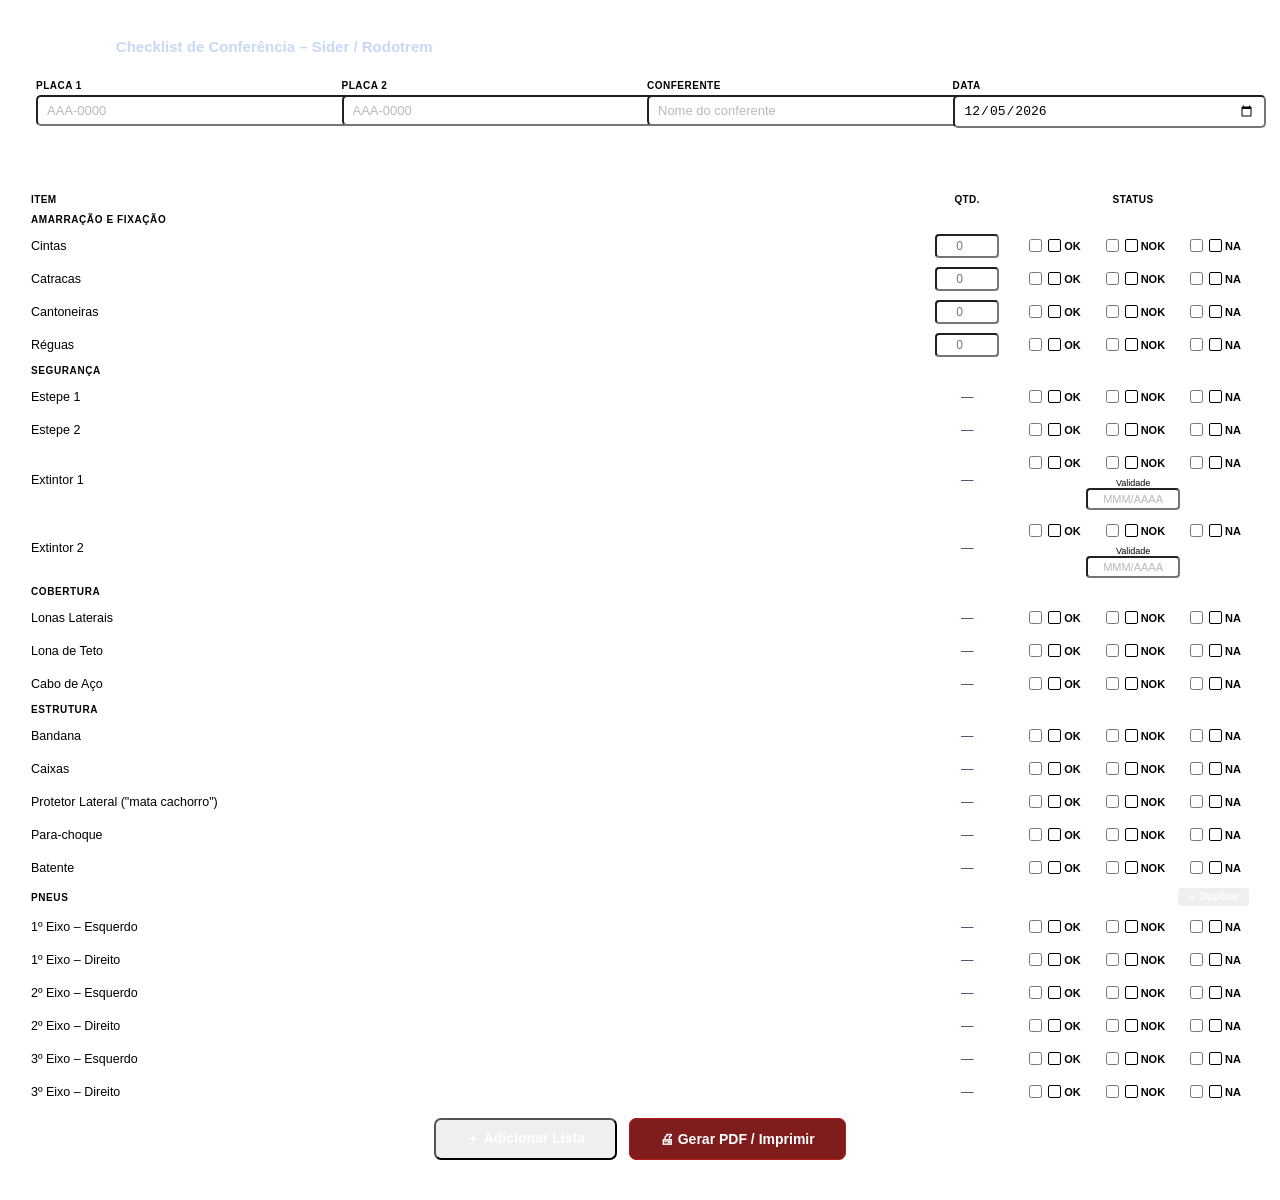
==== index.html @ 2e50db46 "Update index.html" ====
<!DOCTYPE html>

<html lang="pt-BR">
<head>
<meta charset="UTF-8">
<meta name="viewport" content="width=device-width, initial-scale=1.0">
<title>Checklist Sider / Rodotrem – JCE</title>
<style>
/* =====================================================
   DARK MODE – TELA
===================================================== */
:root {
  --bg:         #0f1117;
  --bg2:        #1a1d27;
  --bg3:        #22263a;
  --borda:      #2e3348;
  --borda2:     #3a4060;
  --texto:      #dde1f0;
  --texto2:     #8b93b5;
  --azul:       #1e4080;
  --azul-h:     #2563c8;
  --azul-topo:  #162d60;
  --secao-bg:   #1c2540;
  --secao-txt:  #7eb3f5;
  --row-par:    #1e2135;
  --ok:         #22c55e;
  --ok-bg:      #052e16;
  --ok-borda:   #166534;
  --nok:        #ef4444;
  --nok-bg:     #2d0b0b;
  --nok-borda:  #7f1d1d;
  --na:         #94a3b8;
  --na-bg:      #1e2233;
  --na-borda:   #3a4060;
  --input-bg:   #141720;
  --sombra:     0 2px 8px rgba(0,0,0,.5);
}

- { box-sizing: border-box; margin: 0; padding: 0; }

body {
font-family: ‘Segoe UI’, Arial, sans-serif;
background: var(–bg);
color: var(–texto);
font-size: 14px;
padding: 14px;
min-height: 100vh;
}

/* =====================================================
TOPO
===================================================== */
.topo {
background: var(–azul-topo);
color: #fff;
padding: 10px 16px;
border-radius: 7px 7px 0 0;
display: flex;
align-items: center;
gap: 12px;
border-bottom: 2px solid var(–azul-h);
}
.topo-logo {
font-size: 21px; font-weight: 900; letter-spacing: 1px;
background: var(–azul-h);
padding: 2px 11px; border-radius: 5px;
color: #fff;
}
.topo-titulo { font-size: 15px; font-weight: 600; color: #c9d8f5; }

/* =====================================================
CABEÇALHO
===================================================== */
.cabecalho-global {
background: var(–bg2);
border: 1px solid var(–borda);
border-top: none;
border-radius: 0 0 7px 7px;
padding: 10px 14px 12px;
display: grid;
grid-template-columns: 1fr 1fr 1fr 1fr;
gap: 8px 14px;
margin-bottom: 16px;
}
.cabecalho-global label {
font-size: 10px; font-weight: 700; color: var(–texto2);
text-transform: uppercase; letter-spacing: .5px;
display: block; margin-bottom: 4px;
}
.cabecalho-global input {
width: 100%;
border: 1px solid var(–borda2);
border-radius: 5px;
padding: 6px 9px;
font-size: 13px;
background: var(–input-bg);
color: var(–texto);
outline: none;
transition: border .15s;
}
.cabecalho-global input:focus { border-color: var(–azul-h); }
.cabecalho-global input::placeholder { color: var(–texto2); opacity: .5; }

/* date input no dark */
input[type=“date”]::-webkit-calendar-picker-indicator { filter: invert(.7); }

/* =====================================================
CONTAINER LISTAS (tela)
===================================================== */
#listas { display: flex; flex-direction: column; gap: 16px; }

/* =====================================================
CARD
===================================================== */
.lista-card {
background: var(–bg2);
border: 1px solid var(–borda);
border-radius: 7px;
overflow: hidden;
box-shadow: var(–sombra);
}
.lista-header {
background: var(–azul);
color: #fff;
padding: 7px 13px;
font-size: 13px; font-weight: 700;
display: flex; align-items: center; justify-content: space-between;
letter-spacing: .3px;
}
.btn-remover-lista {
background: none;
border: 1px solid rgba(255,255,255,.3);
color: rgba(255,255,255,.8);
border-radius: 4px; padding: 2px 9px;
cursor: pointer; font-size: 11px;
transition: all .12s;
}
.btn-remover-lista:hover { background: rgba(255,0,0,.25); border-color: #ef4444; color: #fff; }

/* =====================================================
TABELA
===================================================== */
.checklist-table { width: 100%; border-collapse: collapse; }

.checklist-table th {
background: var(–bg3);
color: var(–texto2);
font-size: 10px; font-weight: 800;
text-transform: uppercase; letter-spacing: .4px;
padding: 5px 9px; text-align: left;
border-bottom: 1px solid var(–borda2);
}
.checklist-table th.th-status { text-align: center; width: 136px; }
.checklist-table th.th-qtd    { text-align: center; width: 64px; }

.checklist-table tr:nth-child(even):not(.section-row) td { background: var(–row-par); }

.checklist-table td {
padding: 4px 9px;
border-bottom: 1px solid var(–borda);
vertical-align: middle;
font-size: 12.5px;
color: var(–texto);
}
.checklist-table tr:last-child td { border-bottom: none; }
.item-nome { font-weight: 500; }

/* =====================================================
SEÇÃO
===================================================== */
.section-row td {
background: var(–secao-bg) !important;
font-size: 10px; font-weight: 800;
text-transform: uppercase; letter-spacing: .6px;
color: var(–secao-txt) !important;
padding: 4px 9px;
border-bottom: 1px solid var(–borda2) !important;
}
.sec-inner { display: flex; align-items: center; justify-content: space-between; }

/* =====================================================
CHECKBOXES OK / NOK / NA
===================================================== */
.check-group {
display: flex; gap: 5px;
justify-content: center; align-items: center;
}
.check-group label {
display: inline-flex; align-items: center; gap: 3px;
cursor: pointer;
font-size: 11px; font-weight: 700;
padding: 3px 8px; border-radius: 4px;
border: 1.5px solid var(–borda2);
background: var(–bg3); color: var(–texto2);
transition: all .1s; user-select: none; white-space: nowrap;
}
.check-group input[type=“checkbox”] { display: none; }

/* classes aplicadas via JS – compatível Safari iOS */
.check-group label.ativo-ok  {
background: var(–ok-bg);  color: var(–ok);  border-color: var(–ok-borda);  font-weight: 900;
}
.check-group label.ativo-nok {
background: var(–nok-bg); color: var(–nok); border-color: var(–nok-borda); font-weight: 900;
}
.check-group label.ativo-na  {
background: var(–na-bg);  color: var(–na);  border-color: var(–na-borda);  font-weight: 900;
}

.chk-box {
width: 11px; height: 11px;
border: 1.5px solid currentColor;
border-radius: 2px;
display: inline-block; flex-shrink: 0; position: relative;
}
.check-group label.ativo-ok .chk-box::after,
.check-group label.ativo-nok .chk-box::after,
.check-group label.ativo-na  .chk-box::after {
content: ‘✓’; position: absolute;
top: -2px; left: 0; font-size: 10px; line-height: 1;
}

/* =====================================================
QUANTIDADE / VALIDADE
===================================================== */
.input-qtd {
width: 50px;
border: 1px solid var(–borda2);
border-radius: 4px; padding: 3px 5px;
font-size: 12px; text-align: center;
background: var(–input-bg); color: var(–texto);
display: block; margin: 0 auto;
}
.input-qtd:focus { border-color: var(–azul-h); outline: none; }

.input-validade {
width: 80px;
border: 1px solid var(–borda2);
border-radius: 4px; padding: 3px 5px;
font-size: 11px; text-transform: uppercase; text-align: center;
background: var(–input-bg); color: var(–texto);
}
.input-validade:focus { border-color: var(–azul-h); outline: none; }
.input-validade::placeholder { color: var(–texto2); opacity: .5; }

.validade-wrap { margin-top: 3px; text-align: center; }
.validade-label { font-size: 9px; color: var(–texto2); display: block; }

/* =====================================================
BOTÃO DUPLICAR PNEUS
===================================================== */
.btn-add-pneus {
background: var(–azul-h); color: #fff;
border: none; border-radius: 4px;
padding: 2px 9px; font-size: 10px; font-weight: 700;
cursor: pointer; letter-spacing: 0;
transition: background .12s;
}
.btn-add-pneus:hover { background: #1a4da8; }

/* =====================================================
BOTÕES INFERIORES
===================================================== */
.botoes-fixos {
display: flex; justify-content: center; gap: 12px;
margin: 10px 0 18px;
}
.btn-add-lista {
padding: 10px 30px;
background: var(–azul); color: #fff;
border: 1px solid var(–azul-h);
border-radius: 7px; font-size: 14px; font-weight: 700;
cursor: pointer; box-shadow: var(–sombra);
transition: background .15s;
}
.btn-add-lista:hover { background: var(–azul-h); }

.btn-pdf {
padding: 10px 30px;
background: #7f1d1d; color: #fff;
border: 1px solid #b91c1c;
border-radius: 7px; font-size: 14px; font-weight: 700;
cursor: pointer; box-shadow: var(–sombra);
transition: background .15s;
}
.btn-pdf:hover { background: #b91c1c; }

/* =====================================================
IMPRESSÃO / PDF
Layout: A4 landscape, 3 colunas, cada lista = 1 col
3 listas por página; 4ª lista → nova página
===================================================== */
@media print {

@page {
size: A4 portrait;
margin: 6mm 5mm 6mm 5mm;
}

/* Reset cores para branco no print */

- { -webkit-print-color-adjust: exact !important; print-color-adjust: exact !important; }

/* Ocultar controles */
.botoes-fixos, .btn-remover-lista, .btn-add-pneus, .no-print {
display: none !important;
}

body {
background: #fff !important;
color: #111 !important;
padding: 0;
font-size: 7pt;
}

/* –– Topo –– */
.topo {
background: #1a3060 !important;
color: #fff !important;
padding: 3px 8px;
border-radius: 2px 2px 0 0;
border-bottom: 1.5pt solid #3060c0 !important;
margin-bottom: 0;
}
.topo-logo  { font-size: 9pt !important; padding: 1px 5px !important; background: #2563a8 !important; }
.topo-titulo { font-size: 7.5pt !important; color: #c0d0f0 !important; }

/* –– Cabeçalho campos –– */
.cabecalho-global {
background: #f5f7fa !important;
border: 0.4pt solid #aab !important;
border-top: none !important;
border-radius: 0 0 2px 2px !important;
padding: 3px 8px 4px !important;
gap: 2px 8px !important;
margin-bottom: 3mm !important;
}
.cabecalho-global label {
color: #445 !important;
font-size: 5.5pt !important;
margin-bottom: 1px !important;
}
.cabecalho-global input {
background: #fff !important;
color: #111 !important;
border: 0.4pt solid #99a !important;
font-size: 6.5pt !important;
padding: 1px 3px !important;
}

/* –– Grade 3 colunas –– */
#listas {
display: grid !important;
grid-template-columns: repeat(3, 1fr) !important;
gap: 2.5mm !important;
align-items: start !important;
}

/* –– Card –– */
.lista-card {
background: #fff !important;
border: 0.5pt solid #9aabb8 !important;
border-radius: 2px !important;
box-shadow: none !important;
overflow: hidden !important;
break-inside: avoid !important;
page-break-inside: avoid !important;
}

/* 4ª lista (índice 1 de nova fileira de 3) → nova página */
.lista-card:nth-child(3n + 1):not(:first-child) {
break-before: page !important;
page-break-before: always !important;
}

/* –– Header do card –– */
.lista-header {
background: #1a3060 !important;
color: #fff !important;
padding: 2px 5px !important;
font-size: 6.5pt !important;
}

/* –– Tabela –– */
.checklist-table th {
background: #dde3ec !important;
color: #334 !important;
font-size: 5pt !important;
padding: 1.5px 3px !important;
letter-spacing: 0 !important;
border-bottom: 0.5pt solid #aab !important;
}
.checklist-table th.th-status { width: auto !important; }
.checklist-table th.th-qtd    { width: auto !important; }

.checklist-table tr:nth-child(even):not(.section-row) td {
background: #f5f8fc !important;
}
.checklist-table td {
background: #fff;
color: #111 !important;
font-size: 5.5pt !important;
padding: 1px 3px !important;
border-bottom: 0.3pt solid #d0d8e4 !important;
vertical-align: middle !important;
}
.checklist-table tr:last-child td { border-bottom: none !important; }

/* –– Seção –– */
.section-row td {
background: #dbe6f5 !important;
color: #1a3060 !important;
font-size: 5pt !important;
padding: 1.5px 3px !important;
border-bottom: 0.5pt solid #aabbd0 !important;
letter-spacing: 0 !important;
}

/* –– Checkboxes –– */
.check-group { gap: 2px !important; }
.check-group label {
background: #f0f3f7 !important;
color: #445 !important;
border: 0.4pt solid #99a !important;
padding: 1px 3px !important;
font-size: 5pt !important;
border-radius: 2px !important;
gap: 2px !important;
}
.check-group label.ativo-ok {
background: #d1fae5 !important;
color: #065f46 !important;
border-color: #059669 !important;
font-weight: 900 !important;
}
.check-group label.ativo-nok {
background: #fee2e2 !important;
color: #991b1b !important;
border-color: #dc2626 !important;
font-weight: 900 !important;
}
.check-group label.ativo-na {
background: #f1f5f9 !important;
color: #475569 !important;
border-color: #94a3b8 !important;
font-weight: 900 !important;
}

.chk-box {
width: 6px !important; height: 6px !important;
border-width: 0.5pt !important;
}
.check-group label.ativo-ok  .chk-box::after,
.check-group label.ativo-nok .chk-box::after,
.check-group label.ativo-na  .chk-box::after {
font-size: 6px !important; top: -1px !important;
}

/* –– Quantidade / Validade –– */
.input-qtd {
width: 20pt !important;
background: #fff !important; color: #111 !important;
border: 0.4pt solid #99a !important;
font-size: 5pt !important; padding: 0 2px !important;
}
.input-validade {
width: 34pt !important;
background: #fff !important; color: #111 !important;
border: 0.4pt solid #99a !important;
font-size: 5pt !important; padding: 0 2px !important;
}
.validade-label { font-size: 4.5pt !important; color: #778 !important; }
.validade-wrap  { margin-top: 1px !important; }
}
</style>

</head>
<body>

<!-- TOPO -->

<div class="topo">
  <span class="topo-logo">JCE</span>
  <span class="topo-titulo">Checklist de Conferência – Sider / Rodotrem</span>
</div>

<!-- CABEÇALHO -->

<div class="cabecalho-global">
  <div>
    <label>Placa 1</label>
    <input type="text" id="placa1" placeholder="AAA-0000" maxlength="8" oninput="formatarPlaca(this)">
  </div>
  <div>
    <label>Placa 2</label>
    <input type="text" id="placa2" placeholder="AAA-0000" maxlength="8" oninput="formatarPlaca(this)">
  </div>
  <div>
    <label>Conferente</label>
    <input type="text" id="conferente" placeholder="Nome do conferente">
  </div>
  <div>
    <label>Data</label>
    <input type="date" id="data">
  </div>
</div>

<!-- LISTAS -->

<div id="listas"></div>

<!-- BOTÕES -->

<div class="botoes-fixos no-print">
  <button class="btn-add-lista" onclick="adicionarLista()">＋ Adicionar Lista</button>
  <button class="btn-pdf" onclick="window.print()">🖨 Gerar PDF / Imprimir</button>
</div>

<script>
/* ============================================================
   DADOS
============================================================ */
const ITENS = [
  { secao: 'Amarração e Fixação' },
  { id:'cintas',       nome:'Cintas',         qtd:true  },
  { id:'catracas',     nome:'Catracas',       qtd:true  },
  { id:'cantoneiras',  nome:'Cantoneiras',    qtd:true  },
  { id:'reguas',       nome:'Réguas',         qtd:true  },

  { secao: 'Segurança' },
  { id:'estepe1',      nome:'Estepe 1',       qtd:false },
  { id:'estepe2',      nome:'Estepe 2',       qtd:false },
  { id:'extintor1',    nome:'Extintor 1',     qtd:false, validade:true },
  { id:'extintor2',    nome:'Extintor 2',     qtd:false, validade:true },

  { secao: 'Cobertura' },
  { id:'lona_lateral', nome:'Lonas Laterais', qtd:false },
  { id:'lona_teto',    nome:'Lona de Teto',   qtd:false },
  { id:'cabo_aco',     nome:'Cabo de Aço',    qtd:false },

  { secao: 'Estrutura' },
  { id:'bandana',      nome:'Bandana',        qtd:false },
  { id:'caixas',       nome:'Caixas',         qtd:false },
  { id:'prot_lateral', nome:'Protetor Lateral ("mata cachorro")', qtd:false },
  { id:'parachoque',   nome:'Para-choque',    qtd:false },
  { id:'batente',      nome:'Batente',        qtd:false },
];

const PNEUS = [
  { id:'p_1e', nome:'1º Eixo – Esquerdo' },
  { id:'p_1d', nome:'1º Eixo – Direito'  },
  { id:'p_2e', nome:'2º Eixo – Esquerdo' },
  { id:'p_2d', nome:'2º Eixo – Direito'  },
  { id:'p_3e', nome:'3º Eixo – Esquerdo' },
  { id:'p_3d', nome:'3º Eixo – Direito'  },
];

let contadorListas = 0;
const pneusCount = {};

/* ============================================================
   PLACA
============================================================ */
function formatarPlaca(input) {
  let v = input.value.toUpperCase().replace(/[^A-Z0-9]/g, '');
  if (v.length > 3) v = v.slice(0,3) + '-' + v.slice(3,7);
  input.value = v;
}

/* ============================================================
   TOGGLE CHECK – só um marcado por vez
============================================================ */
function toggleCheck(uid, tipo) {
  var tipos = ['ok','nok','na'];
  tipos.forEach(function(t) {
    var chk = document.getElementById('chk_' + t + '_' + uid);
    if (!chk) return;
    var lbl = chk.closest('label') || chk.parentElement;
    if (t === tipo) {
      // o browser já fez o toggle do checked; sincroniza a classe
      if (chk.checked) {
        lbl.classList.add('ativo-' + t);
      } else {
        lbl.classList.remove('ativo-' + t);
      }
    } else {
      // desmarca os outros
      chk.checked = false;
      lbl.classList.remove('ativo-' + t);
    }
  });
}

/* ============================================================
   CHECK GROUP HTML
============================================================ */
function criarCheckGroup(uid) {
  return '<div class="check-group">'
    + '<label><input type="checkbox" class="chk-ok"  id="chk_ok_'  + uid + '" onchange="toggleCheck(\'' + uid + '\',\'ok\')"><span class="chk-box"></span>OK</label>'
    + '<label><input type="checkbox" class="chk-nok" id="chk_nok_' + uid + '" onchange="toggleCheck(\'' + uid + '\',\'nok\')"><span class="chk-box"></span>NOK</label>'
    + '<label><input type="checkbox" class="chk-na"  id="chk_na_'  + uid + '" onchange="toggleCheck(\'' + uid + '\',\'na\')"><span class="chk-box"></span>NA</label>'
    + '</div>';
}

/* ============================================================
   LINHA
============================================================ */
function criarLinha(item, listaId) {
  if (item.secao) {
    return '<tr class="section-row"><td colspan="3"><span>' + item.secao + '</span></td></tr>';
  }
  const uid = listaId + '_' + item.id;

  const colQtd = item.qtd
    ? '<input class="input-qtd" type="number" min="0" id="qtd_' + uid + '" placeholder="0">'
    : '<span style="color:#3a4060;display:block;text-align:center;">—</span>';

  const valHtml = item.validade
    ? '<div class="validade-wrap"><span class="validade-label">Validade</span>'
      + '<input class="input-validade" type="text" id="val_' + uid + '" placeholder="MMM/AAAA" maxlength="8" oninput="this.value=this.value.toUpperCase()"></div>'
    : '';

  return '<tr id="row_' + uid + '">'
    + '<td class="item-nome">' + item.nome + '</td>'
    + '<td style="text-align:center;">' + colQtd + '</td>'
    + '<td>' + criarCheckGroup(uid) + valHtml + '</td>'
    + '</tr>';
}

/* ============================================================
   SEÇÃO PNEUS
============================================================ */
function renderPneusSecao(listaId, idx) {
  const label = idx === 1 ? 'Pneus' : 'Pneus – Módulo ' + idx;
  const linhas = PNEUS.map(function(p) {
    const uid = listaId + '_pn' + idx + '_' + p.id;
    return '<tr id="row_' + uid + '">'
      + '<td class="item-nome">' + p.nome + '</td>'
      + '<td style="text-align:center;"><span style="color:#3a4060;display:block;text-align:center;">—</span></td>'
      + '<td>' + criarCheckGroup(uid) + '</td>'
      + '</tr>';
  }).join('');

  return '<tr class="section-row" id="secpneus_' + listaId + '_' + idx + '">'
    + '<td colspan="3"><div class="sec-inner"><span>' + label + '</span>'
    + '<button class="btn-add-pneus no-print" onclick="adicionarPneus(\'' + listaId + '\')">＋ Duplicar</button>'
    + '</div></td></tr>'
    + linhas;
}

function adicionarPneus(listaId) {
  pneusCount[listaId] = (pneusCount[listaId] || 1) + 1;
  const idx   = pneusCount[listaId];
  const tbody = document.querySelector('#card_' + listaId + ' .checklist-table tbody');
  const tmp   = document.createElement('tbody');
  tmp.innerHTML = renderPneusSecao(listaId, idx);
  while (tmp.firstChild) tbody.appendChild(tmp.firstChild);
}

/* ============================================================
   ADICIONAR LISTA
============================================================ */
function adicionarLista() {
  contadorListas++;
  const listaId = 'L' + contadorListas;
  pneusCount[listaId] = 1;

  const linhas    = ITENS.map(function(item){ return criarLinha(item, listaId); }).join('');
  const pneusHtml = renderPneusSecao(listaId, 1);

  const card = document.createElement('div');
  card.className = 'lista-card';
  card.id = 'card_' + listaId;
  card.innerHTML =
    '<div class="lista-header">'
    + '<span>Lista nº ' + contadorListas + '</span>'
    + '<button class="btn-remover-lista no-print" onclick="removerLista(\'' + listaId + '\')">✕ Remover</button>'
    + '</div>'
    + '<table class="checklist-table">'
    + '<thead><tr>'
    + '<th>Item</th>'
    + '<th class="th-qtd">Qtd.</th>'
    + '<th class="th-status">Status</th>'
    + '</tr></thead>'
    + '<tbody>' + linhas + pneusHtml + '</tbody>'
    + '</table>';

  document.getElementById('listas').appendChild(card);
  card.scrollIntoView({ behavior: 'smooth', block: 'start' });
}

/* ============================================================
   REMOVER LISTA
============================================================ */
function removerLista(listaId) {
  const card = document.getElementById('card_' + listaId);
  if (card && confirm('Remover esta lista?')) card.remove();
}

/* ============================================================
   INIT
============================================================ */
document.addEventListener('DOMContentLoaded', function() {
  const h = new Date();
  document.getElementById('data').value =
    h.getFullYear() + '-'
    + String(h.getMonth() + 1).padStart(2, '0') + '-'
    + String(h.getDate()).padStart(2, '0');
  adicionarLista();
});
</script>

</body>
</html>
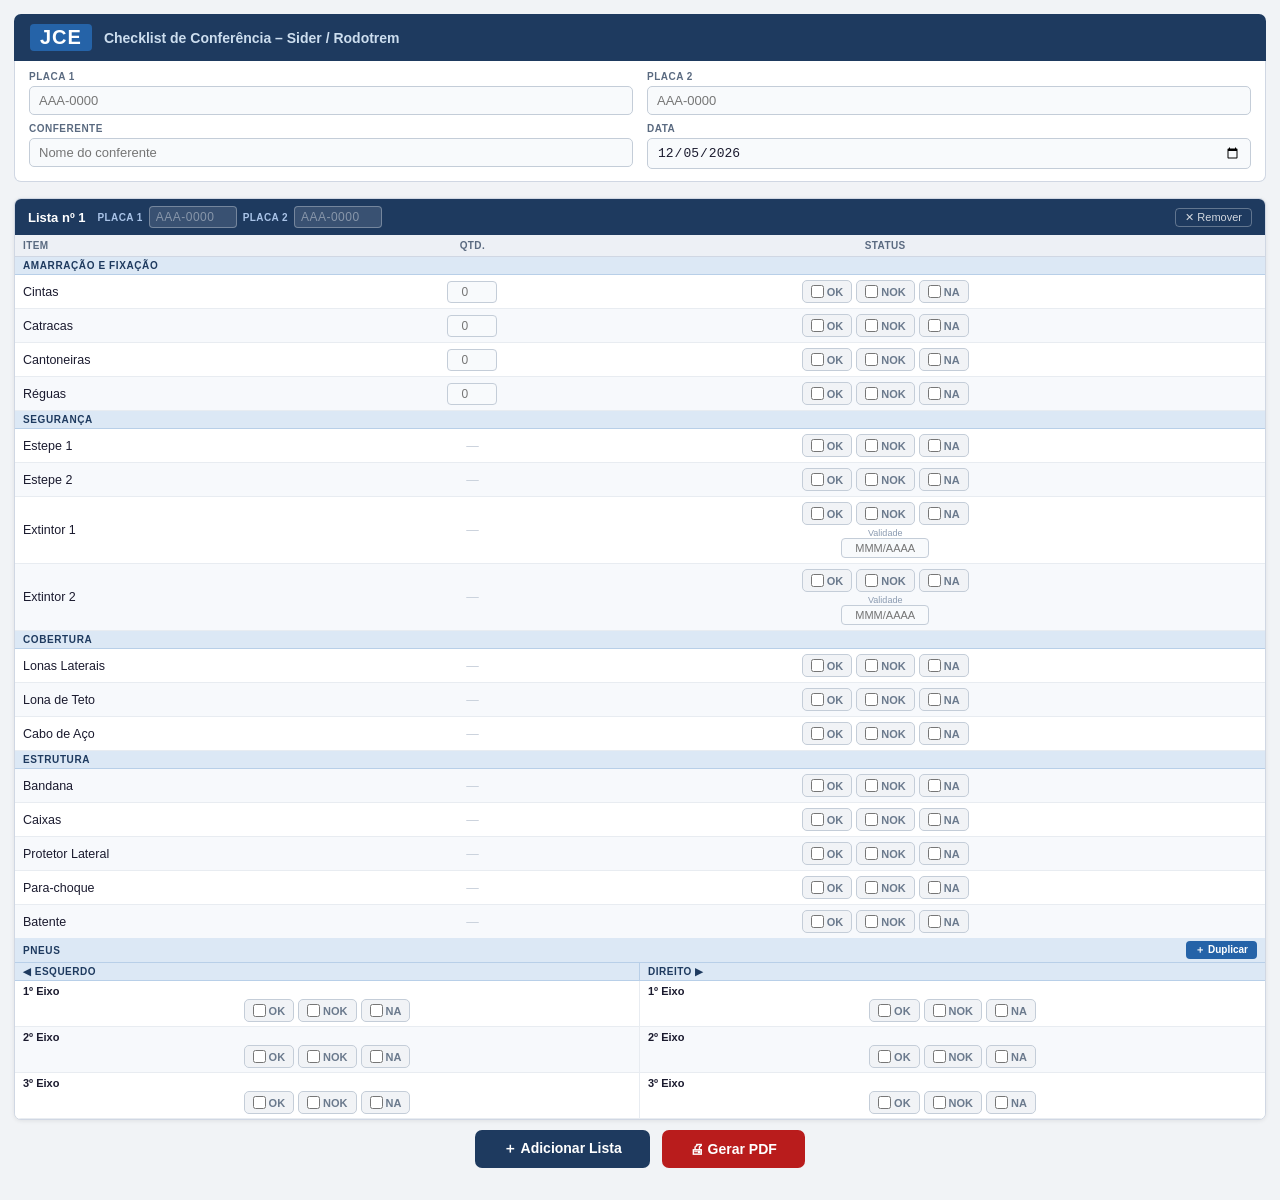
==== commit ecd44544: "Update index.html" ====
--- a/index.html
+++ b/index.html
@@ -7,174 +7,169 @@
 <title>Checklist Sider / Rodotrem – JCE</title>
 <style>
 /* =====================================================
-   DARK MODE – TELA
-===================================================== */
-:root {
-  --bg:         #0f1117;
-  --bg2:        #1a1d27;
-  --bg3:        #22263a;
-  --borda:      #2e3348;
-  --borda2:     #3a4060;
-  --texto:      #dde1f0;
-  --texto2:     #8b93b5;
-  --azul:       #1e4080;
-  --azul-h:     #2563c8;
-  --azul-topo:  #162d60;
-  --secao-bg:   #1c2540;
-  --secao-txt:  #7eb3f5;
-  --row-par:    #1e2135;
-  --ok:         #22c55e;
-  --ok-bg:      #052e16;
-  --ok-borda:   #166534;
-  --nok:        #ef4444;
-  --nok-bg:     #2d0b0b;
-  --nok-borda:  #7f1d1d;
-  --na:         #94a3b8;
-  --na-bg:      #1e2233;
-  --na-borda:   #3a4060;
-  --input-bg:   #141720;
-  --sombra:     0 2px 8px rgba(0,0,0,.5);
-}
-
-- { box-sizing: border-box; margin: 0; padding: 0; }
-
-body {
+   RESET
+===================================================== */
+* { box-sizing: border-box; margin: 0; padding: 0; }
+
+html, body {
+background: #f1f3f6;
+color: #1a1a2e;
 font-family: ‘Segoe UI’, Arial, sans-serif;
-background: var(–bg);
-color: var(–texto);
 font-size: 14px;
-padding: 14px;
-min-height: 100vh;
-}
+}
+body { padding: 14px; min-height: 100vh; }
 
 /* =====================================================
 TOPO
 ===================================================== */
 .topo {
-background: var(–azul-topo);
+background: #1e3a5f;
 color: #fff;
 padding: 10px 16px;
 border-radius: 7px 7px 0 0;
 display: flex;
 align-items: center;
 gap: 12px;
-border-bottom: 2px solid var(–azul-h);
 }
 .topo-logo {
-font-size: 21px; font-weight: 900; letter-spacing: 1px;
-background: var(–azul-h);
-padding: 2px 11px; border-radius: 5px;
+font-size: 20px; font-weight: 900; letter-spacing: 1px;
+background: #2563a8;
+padding: 2px 10px; border-radius: 4px;
 color: #fff;
 }
-.topo-titulo { font-size: 15px; font-weight: 600; color: #c9d8f5; }
-
-/* =====================================================
-CABEÇALHO
+.topo-titulo { font-size: 14px; font-weight: 600; color: #cde; }
+
+/* =====================================================
+CABEÇALHO GLOBAL (só Conferente + Data)
 ===================================================== */
 .cabecalho-global {
-background: var(–bg2);
-border: 1px solid var(–borda);
+background: #fff;
+border: 1px solid #d0d7e3;
 border-top: none;
 border-radius: 0 0 7px 7px;
 padding: 10px 14px 12px;
 display: grid;
-grid-template-columns: 1fr 1fr 1fr 1fr;
+grid-template-columns: 1fr 1fr;
 gap: 8px 14px;
 margin-bottom: 16px;
 }
 .cabecalho-global label {
-font-size: 10px; font-weight: 700; color: var(–texto2);
+font-size: 10px; font-weight: 700; color: #5a6a80;
 text-transform: uppercase; letter-spacing: .5px;
 display: block; margin-bottom: 4px;
 }
 .cabecalho-global input {
 width: 100%;
-border: 1px solid var(–borda2);
+border: 1px solid #c4cdd8;
 border-radius: 5px;
 padding: 6px 9px;
 font-size: 13px;
-background: var(–input-bg);
-color: var(–texto);
+background: #f8fafc;
+color: #1a1a2e;
 outline: none;
 transition: border .15s;
 }
-.cabecalho-global input:focus { border-color: var(–azul-h); }
-.cabecalho-global input::placeholder { color: var(–texto2); opacity: .5; }
-
-/* date input no dark */
-input[type=“date”]::-webkit-calendar-picker-indicator { filter: invert(.7); }
-
-/* =====================================================
-CONTAINER LISTAS (tela)
-===================================================== */
-#listas { display: flex; flex-direction: column; gap: 16px; }
+.cabecalho-global input:focus { border-color: #2563a8; background: #fff; }
+
+/* =====================================================
+CONTAINER LISTAS
+===================================================== */
+#listas { display: flex; flex-direction: column; gap: 14px; }
 
 /* =====================================================
 CARD
 ===================================================== */
 .lista-card {
-background: var(–bg2);
-border: 1px solid var(–borda);
+background: #fff;
+border: 1px solid #d0d7e3;
 border-radius: 7px;
 overflow: hidden;
-box-shadow: var(–sombra);
-}
+box-shadow: 0 1px 4px rgba(0,0,0,.08);
+}
+
+/* –– Header do card –– */
 .lista-header {
-background: var(–azul);
+background: #1e3a5f;
 color: #fff;
 padding: 7px 13px;
 font-size: 13px; font-weight: 700;
 display: flex; align-items: center; justify-content: space-between;
-letter-spacing: .3px;
-}
+gap: 10px; flex-wrap: wrap;
+}
+.lista-header-left {
+display: flex; align-items: center; gap: 12px; flex-wrap: wrap; flex: 1;
+}
+.lista-header-left span { font-size: 13px; font-weight: 700; white-space: nowrap; }
+.lista-placa-group {
+display: flex; align-items: center; gap: 6px; flex-wrap: wrap;
+}
+.lista-placa-group label {
+font-size: 10px; font-weight: 700; color: #aac4e8;
+text-transform: uppercase; letter-spacing: .4px;
+white-space: nowrap;
+}
+.lista-placa-group input {
+width: 88px;
+border: 1px solid rgba(255,255,255,.3);
+border-radius: 4px;
+padding: 3px 6px;
+font-size: 12px;
+background: rgba(255,255,255,.12);
+color: #fff;
+outline: none;
+text-transform: uppercase;
+letter-spacing: .5px;
+}
+.lista-placa-group input::placeholder { color: rgba(255,255,255,.4); }
+.lista-placa-group input:focus { border-color: rgba(255,255,255,.7); background: rgba(255,255,255,.2); }
+
 .btn-remover-lista {
-background: none;
+background: transparent;
 border: 1px solid rgba(255,255,255,.3);
 color: rgba(255,255,255,.8);
 border-radius: 4px; padding: 2px 9px;
 cursor: pointer; font-size: 11px;
-transition: all .12s;
-}
-.btn-remover-lista:hover { background: rgba(255,0,0,.25); border-color: #ef4444; color: #fff; }
-
-/* =====================================================
-TABELA
+white-space: nowrap;
+-webkit-appearance: none;
+}
+.btn-remover-lista:active { background: rgba(220,38,38,.4); }
+
+/* =====================================================
+LAYOUT DE ITENS NA TELA (tabela normal)
 ===================================================== */
 .checklist-table { width: 100%; border-collapse: collapse; }
 
 .checklist-table th {
-background: var(–bg3);
-color: var(–texto2);
+background: #edf0f5;
+color: #5a6a80;
 font-size: 10px; font-weight: 800;
 text-transform: uppercase; letter-spacing: .4px;
-padding: 5px 9px; text-align: left;
-border-bottom: 1px solid var(–borda2);
-}
-.checklist-table th.th-status { text-align: center; width: 136px; }
-.checklist-table th.th-qtd    { text-align: center; width: 64px; }
-
-.checklist-table tr:nth-child(even):not(.section-row) td { background: var(–row-par); }
-
+padding: 5px 8px; text-align: left;
+border-bottom: 1px solid #d0d7e3;
+}
+.checklist-table th.th-status { text-align: center; }
+.checklist-table th.th-qtd    { text-align: center; width: 60px; }
+
+.checklist-table tr.par td { background: #f7f9fc; }
 .checklist-table td {
-padding: 4px 9px;
-border-bottom: 1px solid var(–borda);
+padding: 5px 8px;
+border-bottom: 1px solid #e8ecf1;
 vertical-align: middle;
 font-size: 12.5px;
-color: var(–texto);
+color: #1a1a2e;
+background: #fff;
 }
 .checklist-table tr:last-child td { border-bottom: none; }
 .item-nome { font-weight: 500; }
 
-/* =====================================================
-SEÇÃO
-===================================================== */
+/* –– Seção –– */
 .section-row td {
-background: var(–secao-bg) !important;
+background: #dce8f5 !important;
 font-size: 10px; font-weight: 800;
 text-transform: uppercase; letter-spacing: .6px;
-color: var(–secao-txt) !important;
-padding: 4px 9px;
-border-bottom: 1px solid var(–borda2) !important;
+color: #1e3a5f;
+padding: 3px 8px;
+border-bottom: 1px solid #b8cfe8 !important;
 }
 .sec-inner { display: flex; align-items: center; justify-content: space-between; }
 
@@ -182,316 +177,355 @@
 CHECKBOXES OK / NOK / NA
 ===================================================== */
 .check-group {
-display: flex; gap: 5px;
+display: flex; gap: 4px;
 justify-content: center; align-items: center;
+flex-wrap: nowrap;
 }
 .check-group label {
 display: inline-flex; align-items: center; gap: 3px;
 cursor: pointer;
 font-size: 11px; font-weight: 700;
-padding: 3px 8px; border-radius: 4px;
-border: 1.5px solid var(–borda2);
-background: var(–bg3); color: var(–texto2);
-transition: all .1s; user-select: none; white-space: nowrap;
-}
-.check-group input[type=“checkbox”] { display: none; }
-
-/* classes aplicadas via JS – compatível Safari iOS */
-.check-group label.ativo-ok  {
-background: var(–ok-bg);  color: var(–ok);  border-color: var(–ok-borda);  font-weight: 900;
-}
-.check-group label.ativo-nok {
-background: var(–nok-bg); color: var(–nok); border-color: var(–nok-borda); font-weight: 900;
-}
-.check-group label.ativo-na  {
-background: var(–na-bg);  color: var(–na);  border-color: var(–na-borda);  font-weight: 900;
-}
-
-.chk-box {
-width: 11px; height: 11px;
-border: 1.5px solid currentColor;
-border-radius: 2px;
-display: inline-block; flex-shrink: 0; position: relative;
-}
-.check-group label.ativo-ok .chk-box::after,
-.check-group label.ativo-nok .chk-box::after,
-.check-group label.ativo-na  .chk-box::after {
-content: ‘✓’; position: absolute;
-top: -2px; left: 0; font-size: 10px; line-height: 1;
-}
+padding: 4px 8px; border-radius: 5px;
+border: 1.5px solid #c4cdd8;
+background: #f1f3f6;
+color: #6b7a8d;
+-webkit-tap-highlight-color: transparent;
+user-select: none; white-space: nowrap;
+transition: background .12s, color .12s, border-color .12s;
+min-width: 42px; justify-content: center;
+}
+.check-group input[type=“checkbox”] {
+position: absolute; opacity: 0;
+width: 0; height: 0;
+pointer-events: none;
+-webkit-appearance: none; appearance: none;
+}
+.check-group label.ativo-ok  { background: #dcfce7; color: #166534; border-color: #22c55e; font-weight: 900; }
+.check-group label.ativo-nok { background: #fee2e2; color: #991b1b; border-color: #ef4444; font-weight: 900; }
+.check-group label.ativo-na  { background: #f1f5f9; color: #475569; border-color: #94a3b8; font-weight: 900; }
+.chk-mark { display: none; font-size: 10px; }
+.check-group label.ativo-ok  .chk-mark,
+.check-group label.ativo-nok .chk-mark,
+.check-group label.ativo-na  .chk-mark { display: inline; }
 
 /* =====================================================
 QUANTIDADE / VALIDADE
 ===================================================== */
 .input-qtd {
-width: 50px;
-border: 1px solid var(–borda2);
+width: 50px; border: 1px solid #c4cdd8;
 border-radius: 4px; padding: 3px 5px;
 font-size: 12px; text-align: center;
-background: var(–input-bg); color: var(–texto);
+background: #f8fafc; color: #1a1a2e;
 display: block; margin: 0 auto;
 }
-.input-qtd:focus { border-color: var(–azul-h); outline: none; }
+.input-qtd:focus { border-color: #2563a8; outline: none; }
 
 .input-validade {
-width: 80px;
-border: 1px solid var(–borda2);
+width: 88px; border: 1px solid #c4cdd8;
 border-radius: 4px; padding: 3px 5px;
 font-size: 11px; text-transform: uppercase; text-align: center;
-background: var(–input-bg); color: var(–texto);
-}
-.input-validade:focus { border-color: var(–azul-h); outline: none; }
-.input-validade::placeholder { color: var(–texto2); opacity: .5; }
-
+background: #f8fafc; color: #1a1a2e;
+}
+.input-validade:focus { border-color: #2563a8; outline: none; }
 .validade-wrap { margin-top: 3px; text-align: center; }
-.validade-label { font-size: 9px; color: var(–texto2); display: block; }
+.validade-label { font-size: 9px; color: #8a9ab0; display: block; }
+.sem-qtd { color: #c4cdd8; display: block; text-align: center; }
+
+/* =====================================================
+PNEUS — layout lado a lado (Esquerdo | Direito)
+===================================================== */
+.pneus-grid {
+display: grid;
+grid-template-columns: 1fr 1fr;
+gap: 0;
+}
+.pneus-col-header {
+background: #dce8f5;
+font-size: 10px; font-weight: 800;
+text-transform: uppercase; letter-spacing: .5px;
+color: #1e3a5f;
+padding: 3px 8px;
+border-bottom: 1px solid #b8cfe8;
+}
+.pneus-col-header:first-child { border-right: 1px solid #b8cfe8; }
+
+.pneus-col { display: contents; }
+.pneus-row {
+display: grid;
+grid-template-columns: 1fr 1fr;
+}
+.pneus-row td {
+padding: 4px 8px;
+border-bottom: 1px solid #e8ecf1;
+vertical-align: middle;
+font-size: 12px;
+color: #1a1a2e;
+background: #fff;
+}
+.pneus-row td:first-child { border-right: 1px solid #e8ecf1; }
+.pneus-row.par td { background: #f7f9fc; }
 
 /* =====================================================
 BOTÃO DUPLICAR PNEUS
 ===================================================== */
 .btn-add-pneus {
-background: var(–azul-h); color: #fff;
+background: #2563a8; color: #fff;
 border: none; border-radius: 4px;
 padding: 2px 9px; font-size: 10px; font-weight: 700;
-cursor: pointer; letter-spacing: 0;
-transition: background .12s;
-}
-.btn-add-pneus:hover { background: #1a4da8; }
+cursor: pointer; -webkit-appearance: none;
+}
 
 /* =====================================================
 BOTÕES INFERIORES
 ===================================================== */
 .botoes-fixos {
 display: flex; justify-content: center; gap: 12px;
-margin: 10px 0 18px;
+margin: 10px 0 18px; flex-wrap: wrap;
 }
 .btn-add-lista {
-padding: 10px 30px;
-background: var(–azul); color: #fff;
-border: 1px solid var(–azul-h);
-border-radius: 7px; font-size: 14px; font-weight: 700;
-cursor: pointer; box-shadow: var(–sombra);
-transition: background .15s;
-}
-.btn-add-lista:hover { background: var(–azul-h); }
-
+padding: 10px 28px; background: #1e3a5f; color: #fff;
+border: none; border-radius: 7px; font-size: 14px; font-weight: 700;
+cursor: pointer; -webkit-appearance: none;
+}
 .btn-pdf {
-padding: 10px 30px;
-background: #7f1d1d; color: #fff;
-border: 1px solid #b91c1c;
-border-radius: 7px; font-size: 14px; font-weight: 700;
-cursor: pointer; box-shadow: var(–sombra);
-transition: background .15s;
-}
-.btn-pdf:hover { background: #b91c1c; }
+padding: 10px 28px; background: #b91c1c; color: #fff;
+border: none; border-radius: 7px; font-size: 14px; font-weight: 700;
+cursor: pointer; -webkit-appearance: none;
+}
 
 /* =====================================================
 IMPRESSÃO / PDF
-Layout: A4 landscape, 3 colunas, cada lista = 1 col
-3 listas por página; 4ª lista → nova página
+Layout: cada lista = 1 faixa horizontal com 3 colunas
+3 listas por página A4 portrait
 ===================================================== */
 @media print {
 
-@page {
-size: A4 portrait;
-margin: 6mm 5mm 6mm 5mm;
-}
-
-/* Reset cores para branco no print */
+@page { size: A4 portrait; margin: 5mm 4mm; }
 
 - { -webkit-print-color-adjust: exact !important; print-color-adjust: exact !important; }
 
-/* Ocultar controles */
-.botoes-fixos, .btn-remover-lista, .btn-add-pneus, .no-print {
-display: none !important;
-}
-
-body {
+.botoes-fixos, .btn-remover-lista, .btn-add-pneus, .no-print { display: none !important; }
+
+html, body {
 background: #fff !important;
 color: #111 !important;
-padding: 0;
-font-size: 7pt;
-}
-
-/* –– Topo –– */
+padding: 0 !important; margin: 0 !important;
+font-size: 7pt !important;
+}
+
+/* Topo */
 .topo {
-background: #1a3060 !important;
-color: #fff !important;
-padding: 3px 8px;
-border-radius: 2px 2px 0 0;
-border-bottom: 1.5pt solid #3060c0 !important;
-margin-bottom: 0;
-}
-.topo-logo  { font-size: 9pt !important; padding: 1px 5px !important; background: #2563a8 !important; }
-.topo-titulo { font-size: 7.5pt !important; color: #c0d0f0 !important; }
-
-/* –– Cabeçalho campos –– */
+background: #1e3a5f !important; color: #fff !important;
+padding: 2px 8px !important; border-radius: 0 !important;
+margin-bottom: 0 !important; display: block !important;
+}
+.topo-logo { font-size: 8pt !important; padding: 1px 5px !important; background: #2563a8 !important; display: inline-block !important; }
+.topo-titulo { font-size: 7pt !important; color: #cde !important; }
+
+/* Cabeçalho global: só conferente + data, 1 linha */
 .cabecalho-global {
 background: #f5f7fa !important;
+border: 0.4pt solid #b0bcc8 !important;
+border-top: none !important; border-radius: 0 !important;
+padding: 2px 6px !important; margin-bottom: 2mm !important;
+display: flex !important; gap: 0 !important;
+}
+.cabecalho-global > div { flex: 1 !important; padding: 0 4px !important; }
+.cabecalho-global label { font-size: 5pt !important; margin-bottom: 1px !important; color: #556 !important; display: block !important; }
+.cabecalho-global input {
+width: 100% !important; background: #fff !important; color: #111 !important;
+-webkit-text-fill-color: #111 !important;
+border: 0.4pt solid #99a !important; font-size: 6pt !important; padding: 1px 3px !important; display: block !important;
+}
+/* Oculta Placa 1 e Placa 2 do cabeçalho global */
+.cabecalho-global .placa-global { display: none !important; }
+
+/* Container: empilha listas verticalmente */
+#listas {
+display: block !important;
+width: 100% !important;
+}
+
+/* Cada lista: faixa horizontal, não quebra */
+.lista-card {
+display: block !important;
+width: 100% !important;
+border: 0.5pt solid #9aabb8 !important;
+border-radius: 0 !important;
+box-shadow: none !important;
+overflow: visible !important;
+margin-bottom: 2mm !important;
+page-break-inside: avoid !important;
+break-inside: avoid !important;
+float: none !important;
+}
+
+/* Força nova página a cada 3 listas */
+.lista-card:nth-child(3n+1):not(:first-child) {
+page-break-before: always !important;
+break-before: page !important;
+}
+
+/* Header do card: placa 1 e 2 embutidos, compacto */
+.lista-header {
+background: #1e3a5f !important; color: #fff !important;
+padding: 2px 5px !important; font-size: 6pt !important;
+display: flex !important; align-items: center !important;
+gap: 6px !important; flex-wrap: nowrap !important;
+}
+.lista-header-left { display: flex !important; align-items: center !important; gap: 6px !important; flex: 1 !important; }
+.lista-header-left span { font-size: 6pt !important; }
+.lista-placa-group label { font-size: 5pt !important; color: #aac4e8 !important; }
+.lista-placa-group input {
+width: 55pt !important; font-size: 5.5pt !important;
+background: rgba(255,255,255,.15) !important; color: #fff !important;
+-webkit-text-fill-color: #fff !important;
+border: 0.4pt solid rgba(255,255,255,.4) !important;
+padding: 0 3px !important; border-radius: 2px !important;
+}
+
+/* –– CORPO DA LISTA: 3 colunas via tabelas inline-block –– */
+/* Esconde a tabela normal */
+.checklist-table { display: none !important; }
+.pneus-wrapper   { display: none !important; }
+
+/* Mostra a versão PDF de 3 colunas */
+.pdf-cols { display: block !important; }
+
+/* –– Estilos das colunas PDF –– */
+.pdf-cols {
+width: 100% !important;
+overflow: hidden !important; /* clearfix */
+}
+.pdf-col {
+float: left !important;
+width: 32.8% !important;
+margin-right: 0.8% !important;
+vertical-align: top !important;
+border-right: 0.4pt solid #d0d7e3 !important;
+padding: 0 2px !important;
+}
+.pdf-col:last-child {
+margin-right: 0 !important;
+border-right: none !important;
+}
+
+.pdf-secao {
+background: #dce8f5 !important;
+color: #1e3a5f !important;
+font-size: 4.5pt !important; font-weight: 800 !important;
+text-transform: uppercase !important;
+padding: 1px 2px !important;
+letter-spacing: 0 !important;
+border-bottom: 0.4pt solid #b8cfe8 !important;
+margin-top: 1px !important;
+}
+.pdf-secao:first-child { margin-top: 0 !important; }
+
+.pdf-item {
+display: flex !important;
+align-items: center !important;
+justify-content: space-between !important;
+padding: 0.8px 2px !important;
+border-bottom: 0.3pt solid #e8ecf1 !important;
+gap: 2px !important;
+}
+.pdf-item-nome {
+font-size: 4.8pt !important;
+color: #111 !important;
+white-space: nowrap !important;
+overflow: hidden !important;
+text-overflow: ellipsis !important;
+flex: 1 !important;
+min-width: 0 !important;
+}
+.pdf-item-qtd {
+font-size: 4.5pt !important;
+color: #111 !important;
+white-space: nowrap !important;
+margin: 0 2px !important;
+}
+.pdf-checks {
+display: flex !important;
+gap: 1px !important;
+flex-shrink: 0 !important;
+align-items: center !important;
+}
+.pdf-chk {
+display: inline-flex !important;
+align-items: center !important;
+gap: 1px !important;
+font-size: 4.5pt !important; font-weight: 700 !important;
+padding: 0.5px 2.5px !important;
 border: 0.4pt solid #aab !important;
-border-top: none !important;
-border-radius: 0 0 2px 2px !important;
-padding: 3px 8px 4px !important;
-gap: 2px 8px !important;
-margin-bottom: 3mm !important;
-}
-.cabecalho-global label {
-color: #445 !important;
-font-size: 5.5pt !important;
-margin-bottom: 1px !important;
-}
-.cabecalho-global input {
-background: #fff !important;
-color: #111 !important;
-border: 0.4pt solid #99a !important;
-font-size: 6.5pt !important;
-padding: 1px 3px !important;
-}
-
-/* –– Grade 3 colunas –– */
-#listas {
-display: grid !important;
-grid-template-columns: repeat(3, 1fr) !important;
-gap: 2.5mm !important;
-align-items: start !important;
-}
-
-/* –– Card –– */
-.lista-card {
-background: #fff !important;
-border: 0.5pt solid #9aabb8 !important;
-border-radius: 2px !important;
-box-shadow: none !important;
-overflow: hidden !important;
-break-inside: avoid !important;
-page-break-inside: avoid !important;
-}
-
-/* 4ª lista (índice 1 de nova fileira de 3) → nova página */
-.lista-card:nth-child(3n + 1):not(:first-child) {
-break-before: page !important;
-page-break-before: always !important;
-}
-
-/* –– Header do card –– */
-.lista-header {
-background: #1a3060 !important;
-color: #fff !important;
-padding: 2px 5px !important;
-font-size: 6.5pt !important;
-}
-
-/* –– Tabela –– */
-.checklist-table th {
-background: #dde3ec !important;
-color: #334 !important;
-font-size: 5pt !important;
-padding: 1.5px 3px !important;
-letter-spacing: 0 !important;
-border-bottom: 0.5pt solid #aab !important;
-}
-.checklist-table th.th-status { width: auto !important; }
-.checklist-table th.th-qtd    { width: auto !important; }
-
-.checklist-table tr:nth-child(even):not(.section-row) td {
-background: #f5f8fc !important;
-}
-.checklist-table td {
-background: #fff;
-color: #111 !important;
-font-size: 5.5pt !important;
-padding: 1px 3px !important;
-border-bottom: 0.3pt solid #d0d8e4 !important;
-vertical-align: middle !important;
-}
-.checklist-table tr:last-child td { border-bottom: none !important; }
-
-/* –– Seção –– */
-.section-row td {
-background: #dbe6f5 !important;
-color: #1a3060 !important;
-font-size: 5pt !important;
-padding: 1.5px 3px !important;
-border-bottom: 0.5pt solid #aabbd0 !important;
-letter-spacing: 0 !important;
-}
-
-/* –– Checkboxes –– */
-.check-group { gap: 2px !important; }
-.check-group label {
-background: #f0f3f7 !important;
-color: #445 !important;
-border: 0.4pt solid #99a !important;
-padding: 1px 3px !important;
-font-size: 5pt !important;
-border-radius: 2px !important;
+border-radius: 1pt !important;
+background: #f5f5f5 !important;
+color: #444 !important;
+white-space: nowrap !important;
+}
+.pdf-chk.ok  { background: #dcfce7 !important; color: #166534 !important; border-color: #22c55e !important; font-weight: 900 !important; }
+.pdf-chk.nok { background: #fee2e2 !important; color: #991b1b !important; border-color: #ef4444 !important; font-weight: 900 !important; }
+.pdf-chk.na  { background: #f1f5f9 !important; color: #475569 !important; border-color: #94a3b8 !important; font-weight: 900 !important; }
+
+.pdf-val {
+font-size: 4pt !important; color: #556 !important;
+white-space: nowrap !important; margin-left: 1px !important;
+}
+
+/* Pneus: 2 sub-colunas E/D dentro de cada coluna PDF */
+.pdf-pneus-header {
+display: flex !important;
+background: #dce8f5 !important; color: #1e3a5f !important;
+font-size: 4.5pt !important; font-weight: 800 !important;
+text-transform: uppercase !important;
+border-bottom: 0.4pt solid #b8cfe8 !important;
+margin-top: 1px !important;
+}
+.pdf-pneus-header span {
+flex: 1 !important; padding: 1px 2px !important;
+font-size: 4.5pt !important;
+}
+.pdf-pneus-header span:first-child { border-right: 0.4pt solid #b8cfe8 !important; }
+
+.pdf-pneus-row {
+display: flex !important;
+align-items: center !important;
+border-bottom: 0.3pt solid #e8ecf1 !important;
+}
+.pdf-pneus-cell {
+flex: 1 !important;
+display: flex !important;
+align-items: center !important;
+justify-content: space-between !important;
+padding: 0.8px 2px !important;
 gap: 2px !important;
 }
-.check-group label.ativo-ok {
-background: #d1fae5 !important;
-color: #065f46 !important;
-border-color: #059669 !important;
-font-weight: 900 !important;
-}
-.check-group label.ativo-nok {
-background: #fee2e2 !important;
-color: #991b1b !important;
-border-color: #dc2626 !important;
-font-weight: 900 !important;
-}
-.check-group label.ativo-na {
-background: #f1f5f9 !important;
-color: #475569 !important;
-border-color: #94a3b8 !important;
-font-weight: 900 !important;
-}
-
-.chk-box {
-width: 6px !important; height: 6px !important;
-border-width: 0.5pt !important;
-}
-.check-group label.ativo-ok  .chk-box::after,
-.check-group label.ativo-nok .chk-box::after,
-.check-group label.ativo-na  .chk-box::after {
-font-size: 6px !important; top: -1px !important;
-}
-
-/* –– Quantidade / Validade –– */
-.input-qtd {
-width: 20pt !important;
-background: #fff !important; color: #111 !important;
-border: 0.4pt solid #99a !important;
-font-size: 5pt !important; padding: 0 2px !important;
-}
-.input-validade {
-width: 34pt !important;
-background: #fff !important; color: #111 !important;
-border: 0.4pt solid #99a !important;
-font-size: 5pt !important; padding: 0 2px !important;
-}
-.validade-label { font-size: 4.5pt !important; color: #778 !important; }
-.validade-wrap  { margin-top: 1px !important; }
-}
+.pdf-pneus-cell:first-child { border-right: 0.4pt solid #e8ecf1 !important; }
+.pdf-pneus-eixo {
+font-size: 4.5pt !important; color: #111 !important;
+white-space: nowrap !important; flex-shrink: 0 !important;
+}
+}
+
+/* pdf-cols oculto na tela */
+.pdf-cols { display: none; }
+.pneus-wrapper { display: block; }
 </style>
 
 </head>
 <body>
-
-<!-- TOPO -->
 
 <div class="topo">
   <span class="topo-logo">JCE</span>
   <span class="topo-titulo">Checklist de Conferência – Sider / Rodotrem</span>
 </div>
 
-<!-- CABEÇALHO -->
-
 <div class="cabecalho-global">
-  <div>
+  <div class="placa-global">
     <label>Placa 1</label>
     <input type="text" id="placa1" placeholder="AAA-0000" maxlength="8" oninput="formatarPlaca(this)">
   </div>
-  <div>
+  <div class="placa-global">
     <label>Placa 2</label>
     <input type="text" id="placa2" placeholder="AAA-0000" maxlength="8" oninput="formatarPlaca(this)">
   </div>
@@ -505,207 +539,409 @@
   </div>
 </div>
 
-<!-- LISTAS -->
-
 <div id="listas"></div>
-
-<!-- BOTÕES -->
 
 <div class="botoes-fixos no-print">
   <button class="btn-add-lista" onclick="adicionarLista()">＋ Adicionar Lista</button>
-  <button class="btn-pdf" onclick="window.print()">🖨 Gerar PDF / Imprimir</button>
+  <button class="btn-pdf" onclick="gerarPDF()">🖨 Gerar PDF</button>
 </div>
 
 <script>
-/* ============================================================
-   DADOS
-============================================================ */
-const ITENS = [
+var ITENS = [
   { secao: 'Amarração e Fixação' },
-  { id:'cintas',       nome:'Cintas',         qtd:true  },
-  { id:'catracas',     nome:'Catracas',       qtd:true  },
-  { id:'cantoneiras',  nome:'Cantoneiras',    qtd:true  },
-  { id:'reguas',       nome:'Réguas',         qtd:true  },
-
+  { id:'cintas',       nome:'Cintas',          qtd:true  },
+  { id:'catracas',     nome:'Catracas',        qtd:true  },
+  { id:'cantoneiras',  nome:'Cantoneiras',     qtd:true  },
+  { id:'reguas',       nome:'Réguas',          qtd:true  },
   { secao: 'Segurança' },
-  { id:'estepe1',      nome:'Estepe 1',       qtd:false },
-  { id:'estepe2',      nome:'Estepe 2',       qtd:false },
-  { id:'extintor1',    nome:'Extintor 1',     qtd:false, validade:true },
-  { id:'extintor2',    nome:'Extintor 2',     qtd:false, validade:true },
-
+  { id:'estepe1',      nome:'Estepe 1',        qtd:false },
+  { id:'estepe2',      nome:'Estepe 2',        qtd:false },
+  { id:'extintor1',    nome:'Extintor 1',      qtd:false, validade:true },
+  { id:'extintor2',    nome:'Extintor 2',      qtd:false, validade:true },
   { secao: 'Cobertura' },
-  { id:'lona_lateral', nome:'Lonas Laterais', qtd:false },
-  { id:'lona_teto',    nome:'Lona de Teto',   qtd:false },
-  { id:'cabo_aco',     nome:'Cabo de Aço',    qtd:false },
-
+  { id:'lona_lateral', nome:'Lonas Laterais',  qtd:false },
+  { id:'lona_teto',    nome:'Lona de Teto',    qtd:false },
+  { id:'cabo_aco',     nome:'Cabo de Aço',     qtd:false },
   { secao: 'Estrutura' },
-  { id:'bandana',      nome:'Bandana',        qtd:false },
-  { id:'caixas',       nome:'Caixas',         qtd:false },
-  { id:'prot_lateral', nome:'Protetor Lateral ("mata cachorro")', qtd:false },
-  { id:'parachoque',   nome:'Para-choque',    qtd:false },
-  { id:'batente',      nome:'Batente',        qtd:false },
+  { id:'bandana',      nome:'Bandana',         qtd:false },
+  { id:'caixas',       nome:'Caixas',          qtd:false },
+  { id:'prot_lateral', nome:'Protetor Lateral',qtd:false },
+  { id:'parachoque',   nome:'Para-choque',     qtd:false },
+  { id:'batente',      nome:'Batente',         qtd:false }
 ];
 
-const PNEUS = [
-  { id:'p_1e', nome:'1º Eixo – Esquerdo' },
-  { id:'p_1d', nome:'1º Eixo – Direito'  },
-  { id:'p_2e', nome:'2º Eixo – Esquerdo' },
-  { id:'p_2d', nome:'2º Eixo – Direito'  },
-  { id:'p_3e', nome:'3º Eixo – Esquerdo' },
-  { id:'p_3d', nome:'3º Eixo – Direito'  },
+/* Pneus organizados por eixo: par [esquerdo, direito] */
+var EIXOS = [
+  { eixo:'1º Eixo', esq:{ id:'p_1e' }, dir:{ id:'p_1d' } },
+  { eixo:'2º Eixo', esq:{ id:'p_2e' }, dir:{ id:'p_2d' } },
+  { eixo:'3º Eixo', esq:{ id:'p_3e' }, dir:{ id:'p_3d' } }
 ];
 
-let contadorListas = 0;
-const pneusCount = {};
-
-/* ============================================================
-   PLACA
-============================================================ */
+var contadorListas = 0;
+var pneusCount = {};
+
+/* ---- Utilitários ---- */
 function formatarPlaca(input) {
-  let v = input.value.toUpperCase().replace(/[^A-Z0-9]/g, '');
+  var v = input.value.toUpperCase().replace(/[^A-Z0-9]/g, '');
   if (v.length > 3) v = v.slice(0,3) + '-' + v.slice(3,7);
   input.value = v;
 }
 
-/* ============================================================
-   TOGGLE CHECK – só um marcado por vez
-============================================================ */
 function toggleCheck(uid, tipo) {
   var tipos = ['ok','nok','na'];
-  tipos.forEach(function(t) {
+  for (var i = 0; i < tipos.length; i++) {
+    var t = tipos[i];
     var chk = document.getElementById('chk_' + t + '_' + uid);
-    if (!chk) return;
-    var lbl = chk.closest('label') || chk.parentElement;
+    if (!chk) continue;
+    var lbl = chk.parentElement;
     if (t === tipo) {
-      // o browser já fez o toggle do checked; sincroniza a classe
-      if (chk.checked) {
-        lbl.classList.add('ativo-' + t);
-      } else {
-        lbl.classList.remove('ativo-' + t);
-      }
+      lbl.classList[chk.checked ? 'add' : 'remove']('ativo-' + t);
     } else {
-      // desmarca os outros
       chk.checked = false;
       lbl.classList.remove('ativo-' + t);
     }
-  });
-}
-
-/* ============================================================
-   CHECK GROUP HTML
-============================================================ */
+  }
+  /* Atualiza o estado no PDF-col correspondente */
+  atualizarPdfItem(uid);
+}
+
+/* ---- Check group HTML ---- */
 function criarCheckGroup(uid) {
   return '<div class="check-group">'
-    + '<label><input type="checkbox" class="chk-ok"  id="chk_ok_'  + uid + '" onchange="toggleCheck(\'' + uid + '\',\'ok\')"><span class="chk-box"></span>OK</label>'
-    + '<label><input type="checkbox" class="chk-nok" id="chk_nok_' + uid + '" onchange="toggleCheck(\'' + uid + '\',\'nok\')"><span class="chk-box"></span>NOK</label>'
-    + '<label><input type="checkbox" class="chk-na"  id="chk_na_'  + uid + '" onchange="toggleCheck(\'' + uid + '\',\'na\')"><span class="chk-box"></span>NA</label>'
+    + '<label><input type="checkbox" id="chk_ok_'  + uid + '" onchange="toggleCheck(\'' + uid + '\',\'ok\')"><span class="chk-mark">✓</span>OK</label>'
+    + '<label><input type="checkbox" id="chk_nok_' + uid + '" onchange="toggleCheck(\'' + uid + '\',\'nok\')"><span class="chk-mark">✓</span>NOK</label>'
+    + '<label><input type="checkbox" id="chk_na_'  + uid + '" onchange="toggleCheck(\'' + uid + '\',\'na\')"><span class="chk-mark">✓</span>NA</label>'
     + '</div>';
 }
 
-/* ============================================================
-   LINHA
-============================================================ */
-function criarLinha(item, listaId) {
+/* ---- Atualiza visualmente os pdf-chk quando o usuário marca ---- */
+function atualizarPdfItem(uid) {
+  var tipos = ['ok','nok','na'];
+  for (var i = 0; i < tipos.length; i++) {
+    var t = tipos[i];
+    var chk = document.getElementById('chk_' + t + '_' + uid);
+    var pdfChk = document.getElementById('pdf_' + t + '_' + uid);
+    if (!chk || !pdfChk) continue;
+    if (chk.checked) {
+      pdfChk.classList.add(t);
+    } else {
+      pdfChk.classList.remove(t);
+    }
+  }
+  /* validade */
+  var valInput = document.getElementById('val_' + uid);
+  var pdfVal   = document.getElementById('pdfval_' + uid);
+  if (valInput && pdfVal) pdfVal.textContent = valInput.value || '';
+}
+
+/* sincroniza validade ao digitar */
+function syncVal(uid) {
+  var valInput = document.getElementById('val_' + uid);
+  var pdfVal   = document.getElementById('pdfval_' + uid);
+  if (valInput && pdfVal) pdfVal.textContent = valInput.value;
+  /* forçar uppercase */
+  if (valInput) valInput.value = valInput.value.toUpperCase();
+}
+
+/* sincroniza qtd */
+function syncQtd(uid) {
+  var qtdInput = document.getElementById('qtd_' + uid);
+  var pdfQtd   = document.getElementById('pdfqtd_' + uid);
+  if (qtdInput && pdfQtd) pdfQtd.textContent = qtdInput.value ? 'x' + qtdInput.value : '';
+}
+
+/* ---- Linha da tabela de tela ---- */
+function criarLinha(item, listaId, isPar) {
   if (item.secao) {
-    return '<tr class="section-row"><td colspan="3"><span>' + item.secao + '</span></td></tr>';
+    return '<tr class="section-row"><td colspan="3"><div class="sec-inner"><span>' + item.secao + '</span></div></td></tr>';
   }
-  const uid = listaId + '_' + item.id;
-
-  const colQtd = item.qtd
-    ? '<input class="input-qtd" type="number" min="0" id="qtd_' + uid + '" placeholder="0">'
-    : '<span style="color:#3a4060;display:block;text-align:center;">—</span>';
-
-  const valHtml = item.validade
+  var uid = listaId + '_' + item.id;
+  var cls = isPar ? ' class="par"' : '';
+  var colQtd = item.qtd
+    ? '<input class="input-qtd" type="number" min="0" id="qtd_' + uid + '" placeholder="0" oninput="syncQtd(\'' + uid + '\')">'
+    : '<span class="sem-qtd">—</span>';
+  var valHtml = item.validade
     ? '<div class="validade-wrap"><span class="validade-label">Validade</span>'
-      + '<input class="input-validade" type="text" id="val_' + uid + '" placeholder="MMM/AAAA" maxlength="8" oninput="this.value=this.value.toUpperCase()"></div>'
+      + '<input class="input-validade" type="text" id="val_' + uid + '" placeholder="MMM/AAAA" maxlength="8" oninput="syncVal(\'' + uid + '\')"></div>'
     : '';
-
-  return '<tr id="row_' + uid + '">'
+  return '<tr' + cls + ' id="row_' + uid + '">'
     + '<td class="item-nome">' + item.nome + '</td>'
     + '<td style="text-align:center;">' + colQtd + '</td>'
     + '<td>' + criarCheckGroup(uid) + valHtml + '</td>'
     + '</tr>';
 }
 
-/* ============================================================
-   SEÇÃO PNEUS
-============================================================ */
-function renderPneusSecao(listaId, idx) {
-  const label = idx === 1 ? 'Pneus' : 'Pneus – Módulo ' + idx;
-  const linhas = PNEUS.map(function(p) {
-    const uid = listaId + '_pn' + idx + '_' + p.id;
-    return '<tr id="row_' + uid + '">'
-      + '<td class="item-nome">' + p.nome + '</td>'
-      + '<td style="text-align:center;"><span style="color:#3a4060;display:block;text-align:center;">—</span></td>'
-      + '<td>' + criarCheckGroup(uid) + '</td>'
-      + '</tr>';
-  }).join('');
-
-  return '<tr class="section-row" id="secpneus_' + listaId + '_' + idx + '">'
-    + '<td colspan="3"><div class="sec-inner"><span>' + label + '</span>'
+/* ---- Item PDF (aparece só no print) ---- */
+function criarPdfItem(uid, nome, temQtd, temVal) {
+  var qtdSpan = temQtd
+    ? '<span class="pdf-item-qtd" id="pdfqtd_' + uid + '"></span>'
+    : '';
+  var valSpan = temVal
+    ? '<span class="pdf-val" id="pdfval_' + uid + '"></span>'
+    : '';
+  return '<div class="pdf-item" id="pdfrow_' + uid + '">'
+    + '<span class="pdf-item-nome">' + nome + '</span>'
+    + qtdSpan
+    + '<div class="pdf-checks">'
+    +   '<span class="pdf-chk" id="pdf_ok_'  + uid + '">OK</span>'
+    +   '<span class="pdf-chk" id="pdf_nok_' + uid + '">NOK</span>'
+    +   '<span class="pdf-chk" id="pdf_na_'  + uid + '">NA</span>'
+    + '</div>'
+    + valSpan
+    + '</div>';
+}
+
+/* ---- Pneus: tabela tela (lado a lado E/D) ---- */
+function criarPneusWrapper(listaId, idx) {
+  var label = idx === 1 ? 'Pneus' : 'Pneus – Módulo ' + idx;
+  var wrapperId = 'pneus_wrapper_' + listaId + '_' + idx;
+  var html = '<div id="' + wrapperId + '" class="pneus-wrapper">';
+
+  /* cabeçalho de seção com botão duplicar */
+  html += '<div class="section-row" style="display:table;width:100%;">'
+    + '<div style="display:table-cell;background:#dce8f5;font-size:10px;font-weight:800;text-transform:uppercase;letter-spacing:.6px;color:#1e3a5f;padding:3px 8px;border-bottom:1px solid #b8cfe8;">'
+    + '<div class="sec-inner"><span>' + label + '</span>'
     + '<button class="btn-add-pneus no-print" onclick="adicionarPneus(\'' + listaId + '\')">＋ Duplicar</button>'
-    + '</div></td></tr>'
-    + linhas;
-}
-
+    + '</div></div></div>';
+
+  /* cabeçalhos E / D */
+  html += '<div style="display:grid;grid-template-columns:1fr 1fr;">'
+    + '<div class="pneus-col-header" style="border-right:1px solid #b8cfe8;">◀ Esquerdo</div>'
+    + '<div class="pneus-col-header">Direito ▶</div>'
+    + '</div>';
+
+  /* linhas por eixo */
+  for (var i = 0; i < EIXOS.length; i++) {
+    var e = EIXOS[i];
+    var uidE = listaId + '_pn' + idx + '_' + e.esq.id;
+    var uidD = listaId + '_pn' + idx + '_' + e.dir.id;
+    var par  = i % 2 === 1;
+
+    html += '<div style="display:grid;grid-template-columns:1fr 1fr;">';
+
+    /* célula esquerda */
+    html += '<div style="padding:4px 8px;border-bottom:1px solid #e8ecf1;border-right:1px solid #e8ecf1;vertical-align:middle;'
+      + (par ? 'background:#f7f9fc;' : 'background:#fff;') + '">'
+      + '<div style="font-size:11px;font-weight:600;margin-bottom:2px;color:#1a1a2e;">' + e.eixo + '</div>'
+      + criarCheckGroup(uidE)
+      + '</div>';
+
+    /* célula direita */
+    html += '<div style="padding:4px 8px;border-bottom:1px solid #e8ecf1;vertical-align:middle;'
+      + (par ? 'background:#f7f9fc;' : 'background:#fff;') + '">'
+      + '<div style="font-size:11px;font-weight:600;margin-bottom:2px;color:#1a1a2e;">' + e.eixo + '</div>'
+      + criarCheckGroup(uidD)
+      + '</div>';
+
+    html += '</div>';
+  }
+
+  html += '</div>';
+  return html;
+}
+
+/* ---- Pneus: bloco PDF ---- */
+function criarPneusSecaoPdf(listaId, idx) {
+  var label = idx === 1 ? 'Pneus' : 'Pneus – Módulo ' + idx;
+  var html = '<div class="pdf-pneus-header"><span>◀ ' + label + ' – Esq.</span><span>Dir. ▶</span></div>';
+  for (var i = 0; i < EIXOS.length; i++) {
+    var e = EIXOS[i];
+    var uidE = listaId + '_pn' + idx + '_' + e.esq.id;
+    var uidD = listaId + '_pn' + idx + '_' + e.dir.id;
+    html += '<div class="pdf-pneus-row">'
+      /* esquerdo */
+      + '<div class="pdf-pneus-cell">'
+      + '<span class="pdf-pneus-eixo">' + e.eixo + '</span>'
+      + '<div class="pdf-checks">'
+      + '<span class="pdf-chk" id="pdf_ok_'  + uidE + '">OK</span>'
+      + '<span class="pdf-chk" id="pdf_nok_' + uidE + '">NOK</span>'
+      + '<span class="pdf-chk" id="pdf_na_'  + uidE + '">NA</span>'
+      + '</div></div>'
+      /* direito */
+      + '<div class="pdf-pneus-cell">'
+      + '<span class="pdf-pneus-eixo">' + e.eixo + '</span>'
+      + '<div class="pdf-checks">'
+      + '<span class="pdf-chk" id="pdf_ok_'  + uidD + '">OK</span>'
+      + '<span class="pdf-chk" id="pdf_nok_' + uidD + '">NOK</span>'
+      + '<span class="pdf-chk" id="pdf_na_'  + uidD + '">NA</span>'
+      + '</div></div>'
+      + '</div>';
+  }
+  return html;
+}
+
+/* ---- Distribui itens em 3 colunas para PDF ---- */
+function distribuirEmColunas(listaId) {
+  /* Monta lista plana de itens + seções */
+  var flat = [];
+  var secaoAtual = null;
+  for (var i = 0; i < ITENS.length; i++) {
+    var it = ITENS[i];
+    if (it.secao) { secaoAtual = it.secao; }
+    else { flat.push({ nome: it.nome, id: it.id, qtd: it.qtd, validade: it.validade, secao: secaoAtual }); }
+  }
+
+  /* Divide em 3 grupos */
+  var total = flat.length;
+  var por_col = Math.ceil(total / 3);
+  var grupos = [ flat.slice(0, por_col), flat.slice(por_col, por_col*2), flat.slice(por_col*2) ];
+
+  var html = '';
+  for (var c = 0; c < 3; c++) {
+    html += '<div class="pdf-col">';
+    var secaoAnt = null;
+    for (var j = 0; j < grupos[c].length; j++) {
+      var item = grupos[c][j];
+      if (item.secao !== secaoAnt) {
+        html += '<div class="pdf-secao">' + item.secao + '</div>';
+        secaoAnt = item.secao;
+      }
+      var uid = listaId + '_' + item.id;
+      html += criarPdfItem(uid, item.nome, item.qtd, item.validade);
+    }
+    html += '</div>';
+  }
+  return html;
+}
+
+/* ---- Monta coluna de pneus no PDF ---- */
+function pdfColunasPneus(listaId) {
+  var total = pneusCount[listaId] || 1;
+  var html = '<div class="pdf-col" style="grid-column: 1 / -1; padding: 0;">';
+  for (var idx = 1; idx <= total; idx++) {
+    html += criarPneusSecaoPdf(listaId, idx);
+  }
+  html += '</div>';
+  return html;
+}
+
+/* ---- Adicionar pneus extras ---- */
 function adicionarPneus(listaId) {
   pneusCount[listaId] = (pneusCount[listaId] || 1) + 1;
-  const idx   = pneusCount[listaId];
-  const tbody = document.querySelector('#card_' + listaId + ' .checklist-table tbody');
-  const tmp   = document.createElement('tbody');
-  tmp.innerHTML = renderPneusSecao(listaId, idx);
-  while (tmp.firstChild) tbody.appendChild(tmp.firstChild);
-}
-
-/* ============================================================
-   ADICIONAR LISTA
-============================================================ */
+  var idx = pneusCount[listaId];
+  var wrapper = document.getElementById('pneus_main_' + listaId);
+  var tmp = document.createElement('div');
+  tmp.innerHTML = criarPneusWrapper(listaId, idx);
+  while (tmp.firstChild) wrapper.appendChild(tmp.firstChild);
+
+  /* Atualiza pdf-cols pneus */
+  var pdfPneusDiv = document.getElementById('pdf_pneus_' + listaId);
+  if (pdfPneusDiv) pdfPneusDiv.innerHTML = pdfColunasPneus(listaId).replace(/<div class="pdf-col"[^>]*>|<\/div>$/g,'');
+}
+
+/* ---- Adicionar lista ---- */
 function adicionarLista() {
   contadorListas++;
-  const listaId = 'L' + contadorListas;
+  var listaId = 'L' + contadorListas;
   pneusCount[listaId] = 1;
 
-  const linhas    = ITENS.map(function(item){ return criarLinha(item, listaId); }).join('');
-  const pneusHtml = renderPneusSecao(listaId, 1);
-
-  const card = document.createElement('div');
+  /* Tabela de tela */
+  var linhas = '';
+  var parIdx = 0;
+  for (var i = 0; i < ITENS.length; i++) {
+    var it = ITENS[i];
+    if (it.secao) { linhas += criarLinha(it, listaId, false); }
+    else { linhas += criarLinha(it, listaId, parIdx % 2 === 1); parIdx++; }
+  }
+
+  /* PDF cols (itens) */
+  var pdfItens = distribuirEmColunas(listaId);
+
+  /* PDF cols (pneus) – serão atualizados dinamicamente */
+  var pdfPneusHtml = criarPneusSecaoPdf(listaId, 1);
+
+  var card = document.createElement('div');
   card.className = 'lista-card';
   card.id = 'card_' + listaId;
   card.innerHTML =
+    /* Header */
     '<div class="lista-header">'
+    + '<div class="lista-header-left">'
     + '<span>Lista nº ' + contadorListas + '</span>'
+    + '<div class="lista-placa-group">'
+    + '<label>Placa 1</label>'
+    + '<input type="text" id="lp1_' + listaId + '" placeholder="AAA-0000" maxlength="8" oninput="formatarPlaca(this)">'
+    + '<label>Placa 2</label>'
+    + '<input type="text" id="lp2_' + listaId + '" placeholder="AAA-0000" maxlength="8" oninput="formatarPlaca(this)">'
+    + '</div></div>'
     + '<button class="btn-remover-lista no-print" onclick="removerLista(\'' + listaId + '\')">✕ Remover</button>'
     + '</div>'
+
+    /* Tabela tela (escondida no print) */
     + '<table class="checklist-table">'
-    + '<thead><tr>'
-    + '<th>Item</th>'
-    + '<th class="th-qtd">Qtd.</th>'
-    + '<th class="th-status">Status</th>'
-    + '</tr></thead>'
-    + '<tbody>' + linhas + pneusHtml + '</tbody>'
-    + '</table>';
+    + '<thead><tr><th>Item</th><th class="th-qtd">Qtd.</th><th class="th-status">Status</th></tr></thead>'
+    + '<tbody>' + linhas + '</tbody>'
+    + '</table>'
+
+    /* Pneus tela */
+    + '<div id="pneus_main_' + listaId + '" class="pneus-wrapper">'
+    + criarPneusWrapper(listaId, 1)
+    + '</div>'
+
+    /* PDF cols – visível só no print */
+    + '<div class="pdf-cols" id="pdf_cols_' + listaId + '">'
+    + pdfItens
+    + '<div class="pdf-col" style="width:100%;float:none;clear:both;border:none;padding:0;" id="pdf_pneus_' + listaId + '">'
+    + pdfPneusHtml
+    + '</div>'
+    + '</div>';
 
   document.getElementById('listas').appendChild(card);
   card.scrollIntoView({ behavior: 'smooth', block: 'start' });
 }
 
-/* ============================================================
-   REMOVER LISTA
-============================================================ */
+/* ---- Remover lista ---- */
 function removerLista(listaId) {
-  const card = document.getElementById('card_' + listaId);
+  var card = document.getElementById('card_' + listaId);
   if (card && confirm('Remover esta lista?')) card.remove();
 }
 
-/* ============================================================
-   INIT
-============================================================ */
+/* ---- Antes de imprimir: sincroniza todos os estados ---- */
+function gerarPDF() {
+  /* Sincroniza todos os checks e campos para os elementos PDF */
+  var cards = document.querySelectorAll('.lista-card');
+  for (var c = 0; c < cards.length; c++) {
+    var card = cards[c];
+    var checks = card.querySelectorAll('input[type="checkbox"]');
+    for (var i = 0; i < checks.length; i++) {
+      var chk = checks[i];
+      var idParts = chk.id.split('_'); /* chk_ok_L1_cintas */
+      if (idParts.length < 3) continue;
+      var tipo = idParts[1];
+      var uid  = idParts.slice(2).join('_');
+      var pdfChk = document.getElementById('pdf_' + tipo + '_' + uid);
+      if (pdfChk) {
+        if (chk.checked) pdfChk.classList.add(tipo);
+        else pdfChk.classList.remove(tipo);
+      }
+    }
+    /* validades */
+    var vals = card.querySelectorAll('.input-validade');
+    for (var v = 0; v < vals.length; v++) {
+      var el = vals[v];
+      var uid2 = el.id.replace('val_','');
+      var pdfV = document.getElementById('pdfval_' + uid2);
+      if (pdfV) pdfV.textContent = el.value || '';
+    }
+    /* quantidades */
+    var qtds = card.querySelectorAll('.input-qtd');
+    for (var q = 0; q < qtds.length; q++) {
+      var elq = qtds[q];
+      var uid3 = elq.id.replace('qtd_','');
+      var pdfQ = document.getElementById('pdfqtd_' + uid3);
+      if (pdfQ) pdfQ.textContent = elq.value ? 'x' + elq.value : '';
+    }
+  }
+  window.print();
+}
+
+/* ---- Init ---- */
 document.addEventListener('DOMContentLoaded', function() {
-  const h = new Date();
+  var h = new Date();
   document.getElementById('data').value =
     h.getFullYear() + '-'
-    + String(h.getMonth() + 1).padStart(2, '0') + '-'
-    + String(h.getDate()).padStart(2, '0');
+    + String(h.getMonth() + 1).padStart(2,'0') + '-'
+    + String(h.getDate()).padStart(2,'0');
   adicionarLista();
 });
 </script>
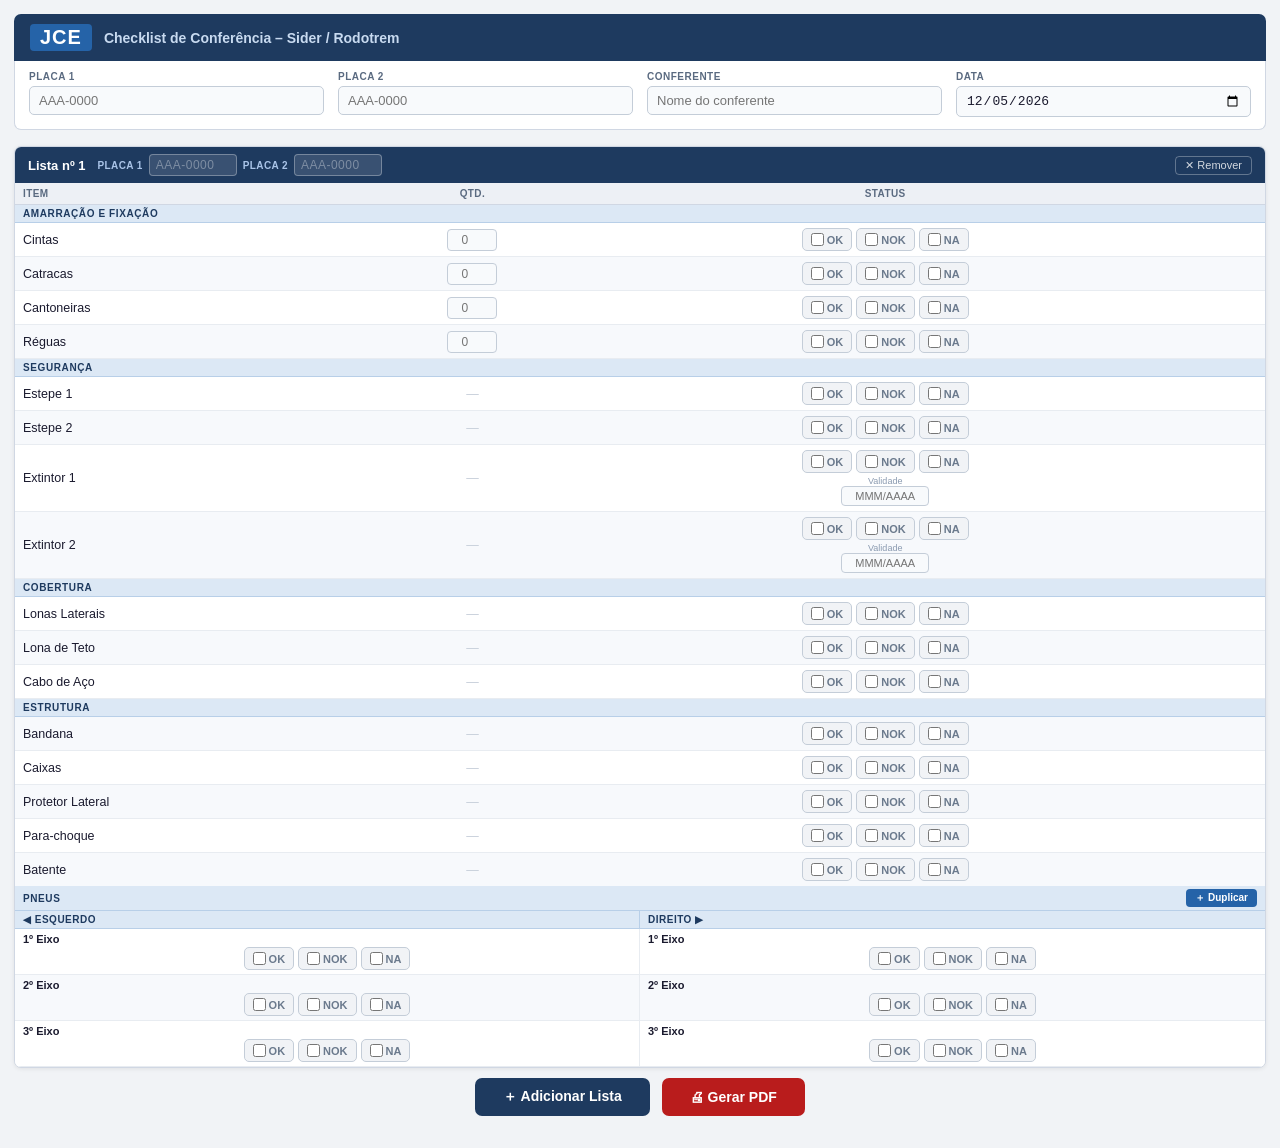
==== commit 1e4e0658: "Update index.html" ====
--- a/index.html
+++ b/index.html
@@ -4,18 +4,15 @@
 <head>
 <meta charset="UTF-8">
 <meta name="viewport" content="width=device-width, initial-scale=1.0">
-<title>Checklist Sider / Rodotrem – JCE</title>
+<title>Checklist rápido Sider / Rodotrem – </title>
 <style>
 /* =====================================================
-   RESET
+   RESET / BASE
 ===================================================== */
 * { box-sizing: border-box; margin: 0; padding: 0; }
-
 html, body {
-background: #f1f3f6;
-color: #1a1a2e;
-font-family: ‘Segoe UI’, Arial, sans-serif;
-font-size: 14px;
+  background: #f1f3f6; color: #1a1a2e;
+  font-family: 'Segoe UI', Arial, sans-serif; font-size: 14px;
 }
 body { padding: 14px; min-height: 100vh; }
 
@@ -23,35 +20,25 @@
 TOPO
 ===================================================== */
 .topo {
-background: #1e3a5f;
-color: #fff;
-padding: 10px 16px;
-border-radius: 7px 7px 0 0;
-display: flex;
-align-items: center;
-gap: 12px;
+background: #1e3a5f; color: #fff;
+padding: 10px 16px; border-radius: 7px 7px 0 0;
+display: flex; align-items: center; gap: 12px;
 }
 .topo-logo {
 font-size: 20px; font-weight: 900; letter-spacing: 1px;
-background: #2563a8;
-padding: 2px 10px; border-radius: 4px;
-color: #fff;
-}
-.topo-titulo { font-size: 14px; font-weight: 600; color: #cde; }
-
-/* =====================================================
-CABEÇALHO GLOBAL (só Conferente + Data)
+background: #2563a8; padding: 2px 10px; border-radius: 4px; color: #fff;
+}
+.topo-titulo { font-size: 14px; font-weight: 600; color: #c8daf0; }
+
+/* =====================================================
+CABEÇALHO GLOBAL (Conferente + Data)
 ===================================================== */
 .cabecalho-global {
-background: #fff;
-border: 1px solid #d0d7e3;
-border-top: none;
-border-radius: 0 0 7px 7px;
+background: #fff; border: 1px solid #d0d7e3;
+border-top: none; border-radius: 0 0 7px 7px;
 padding: 10px 14px 12px;
-display: grid;
-grid-template-columns: 1fr 1fr;
-gap: 8px 14px;
-margin-bottom: 16px;
+display: grid; grid-template-columns: 1fr 1fr 1fr 1fr;
+gap: 8px 14px; margin-bottom: 16px;
 }
 .cabecalho-global label {
 font-size: 10px; font-weight: 700; color: #5a6a80;
@@ -59,40 +46,27 @@
 display: block; margin-bottom: 4px;
 }
 .cabecalho-global input {
-width: 100%;
-border: 1px solid #c4cdd8;
-border-radius: 5px;
-padding: 6px 9px;
-font-size: 13px;
-background: #f8fafc;
-color: #1a1a2e;
-outline: none;
-transition: border .15s;
+width: 100%; border: 1px solid #c4cdd8; border-radius: 5px;
+padding: 6px 9px; font-size: 13px;
+background: #f8fafc; color: #1a1a2e; outline: none;
 }
 .cabecalho-global input:focus { border-color: #2563a8; background: #fff; }
 
 /* =====================================================
-CONTAINER LISTAS
+LISTAS
 ===================================================== */
 #listas { display: flex; flex-direction: column; gap: 14px; }
 
-/* =====================================================
-CARD
-===================================================== */
 .lista-card {
-background: #fff;
-border: 1px solid #d0d7e3;
-border-radius: 7px;
-overflow: hidden;
+background: #fff; border: 1px solid #d0d7e3;
+border-radius: 7px; overflow: hidden;
 box-shadow: 0 1px 4px rgba(0,0,0,.08);
 }
 
-/* –– Header do card –– */
+/* Header */
 .lista-header {
-background: #1e3a5f;
-color: #fff;
-padding: 7px 13px;
-font-size: 13px; font-weight: 700;
+background: #1e3a5f; color: #fff;
+padding: 7px 13px; font-size: 13px; font-weight: 700;
 display: flex; align-items: center; justify-content: space-between;
 gap: 10px; flex-wrap: wrap;
 }
@@ -100,76 +74,49 @@
 display: flex; align-items: center; gap: 12px; flex-wrap: wrap; flex: 1;
 }
 .lista-header-left span { font-size: 13px; font-weight: 700; white-space: nowrap; }
-.lista-placa-group {
-display: flex; align-items: center; gap: 6px; flex-wrap: wrap;
-}
+.lista-placa-group { display: flex; align-items: center; gap: 6px; flex-wrap: wrap; }
 .lista-placa-group label {
 font-size: 10px; font-weight: 700; color: #aac4e8;
-text-transform: uppercase; letter-spacing: .4px;
-white-space: nowrap;
+text-transform: uppercase; letter-spacing: .4px; white-space: nowrap;
 }
 .lista-placa-group input {
-width: 88px;
-border: 1px solid rgba(255,255,255,.3);
-border-radius: 4px;
-padding: 3px 6px;
-font-size: 12px;
-background: rgba(255,255,255,.12);
-color: #fff;
-outline: none;
-text-transform: uppercase;
-letter-spacing: .5px;
-}
-.lista-placa-group input::placeholder { color: rgba(255,255,255,.4); }
+width: 88px; border: 1px solid rgba(255,255,255,.3);
+border-radius: 4px; padding: 3px 6px; font-size: 12px;
+background: rgba(255,255,255,.12); color: #fff;
+outline: none; text-transform: uppercase; letter-spacing: .5px;
+}
+.lista-placa-group input::placeholder { color: rgba(255,255,255,.35); }
 .lista-placa-group input:focus { border-color: rgba(255,255,255,.7); background: rgba(255,255,255,.2); }
-
 .btn-remover-lista {
-background: transparent;
-border: 1px solid rgba(255,255,255,.3);
-color: rgba(255,255,255,.8);
-border-radius: 4px; padding: 2px 9px;
-cursor: pointer; font-size: 11px;
-white-space: nowrap;
--webkit-appearance: none;
-}
-.btn-remover-lista:active { background: rgba(220,38,38,.4); }
-
-/* =====================================================
-LAYOUT DE ITENS NA TELA (tabela normal)
+background: transparent; border: 1px solid rgba(255,255,255,.3);
+color: rgba(255,255,255,.8); border-radius: 4px; padding: 2px 9px;
+cursor: pointer; font-size: 11px; white-space: nowrap; -webkit-appearance: none;
+}
+
+/* =====================================================
+TABELA TELA
 ===================================================== */
 .checklist-table { width: 100%; border-collapse: collapse; }
-
 .checklist-table th {
-background: #edf0f5;
-color: #5a6a80;
-font-size: 10px; font-weight: 800;
-text-transform: uppercase; letter-spacing: .4px;
-padding: 5px 8px; text-align: left;
-border-bottom: 1px solid #d0d7e3;
+background: #edf0f5; color: #5a6a80;
+font-size: 10px; font-weight: 800; text-transform: uppercase; letter-spacing: .4px;
+padding: 5px 8px; text-align: left; border-bottom: 1px solid #d0d7e3;
 }
 .checklist-table th.th-status { text-align: center; }
 .checklist-table th.th-qtd    { text-align: center; width: 60px; }
-
 .checklist-table tr.par td { background: #f7f9fc; }
 .checklist-table td {
-padding: 5px 8px;
-border-bottom: 1px solid #e8ecf1;
-vertical-align: middle;
-font-size: 12.5px;
-color: #1a1a2e;
-background: #fff;
+padding: 5px 8px; border-bottom: 1px solid #e8ecf1;
+vertical-align: middle; font-size: 12.5px; color: #1a1a2e; background: #fff;
 }
 .checklist-table tr:last-child td { border-bottom: none; }
 .item-nome { font-weight: 500; }
 
-/* –– Seção –– */
+/* Seção */
 .section-row td {
-background: #dce8f5 !important;
-font-size: 10px; font-weight: 800;
-text-transform: uppercase; letter-spacing: .6px;
-color: #1e3a5f;
-padding: 3px 8px;
-border-bottom: 1px solid #b8cfe8 !important;
+background: #dce8f5 !important; font-size: 10px; font-weight: 800;
+text-transform: uppercase; letter-spacing: .6px; color: #1e3a5f;
+padding: 3px 8px; border-bottom: 1px solid #b8cfe8 !important;
 }
 .sec-inner { display: flex; align-items: center; justify-content: space-between; }
 
@@ -177,28 +124,20 @@
 CHECKBOXES OK / NOK / NA
 ===================================================== */
 .check-group {
-display: flex; gap: 4px;
-justify-content: center; align-items: center;
-flex-wrap: nowrap;
+display: flex; gap: 4px; justify-content: center;
+align-items: center; flex-wrap: nowrap;
 }
 .check-group label {
-display: inline-flex; align-items: center; gap: 3px;
-cursor: pointer;
-font-size: 11px; font-weight: 700;
-padding: 4px 8px; border-radius: 5px;
-border: 1.5px solid #c4cdd8;
-background: #f1f3f6;
-color: #6b7a8d;
--webkit-tap-highlight-color: transparent;
-user-select: none; white-space: nowrap;
+display: inline-flex; align-items: center; gap: 3px; cursor: pointer;
+font-size: 11px; font-weight: 700; padding: 4px 8px; border-radius: 5px;
+border: 1.5px solid #c4cdd8; background: #f1f3f6; color: #6b7a8d;
+-webkit-tap-highlight-color: transparent; user-select: none; white-space: nowrap;
 transition: background .12s, color .12s, border-color .12s;
 min-width: 42px; justify-content: center;
 }
 .check-group input[type=“checkbox”] {
-position: absolute; opacity: 0;
-width: 0; height: 0;
-pointer-events: none;
--webkit-appearance: none; appearance: none;
+position: absolute; opacity: 0; width: 0; height: 0;
+pointer-events: none; -webkit-appearance: none; appearance: none;
 }
 .check-group label.ativo-ok  { background: #dcfce7; color: #166534; border-color: #22c55e; font-weight: 900; }
 .check-group label.ativo-nok { background: #fee2e2; color: #991b1b; border-color: #ef4444; font-weight: 900; }
@@ -212,18 +151,14 @@
 QUANTIDADE / VALIDADE
 ===================================================== */
 .input-qtd {
-width: 50px; border: 1px solid #c4cdd8;
-border-radius: 4px; padding: 3px 5px;
-font-size: 12px; text-align: center;
-background: #f8fafc; color: #1a1a2e;
-display: block; margin: 0 auto;
+width: 50px; border: 1px solid #c4cdd8; border-radius: 4px;
+padding: 3px 5px; font-size: 12px; text-align: center;
+background: #f8fafc; color: #1a1a2e; display: block; margin: 0 auto;
 }
 .input-qtd:focus { border-color: #2563a8; outline: none; }
-
 .input-validade {
-width: 88px; border: 1px solid #c4cdd8;
-border-radius: 4px; padding: 3px 5px;
-font-size: 11px; text-transform: uppercase; text-align: center;
+width: 88px; border: 1px solid #c4cdd8; border-radius: 4px;
+padding: 3px 5px; font-size: 11px; text-transform: uppercase; text-align: center;
 background: #f8fafc; color: #1a1a2e;
 }
 .input-validade:focus { border-color: #2563a8; outline: none; }
@@ -232,45 +167,19 @@
 .sem-qtd { color: #c4cdd8; display: block; text-align: center; }
 
 /* =====================================================
-PNEUS — layout lado a lado (Esquerdo | Direito)
-===================================================== */
-.pneus-grid {
-display: grid;
-grid-template-columns: 1fr 1fr;
-gap: 0;
-}
+PNEUS TELA — lado a lado Esq | Dir
+===================================================== */
 .pneus-col-header {
-background: #dce8f5;
-font-size: 10px; font-weight: 800;
-text-transform: uppercase; letter-spacing: .5px;
-color: #1e3a5f;
-padding: 3px 8px;
-border-bottom: 1px solid #b8cfe8;
-}
-.pneus-col-header:first-child { border-right: 1px solid #b8cfe8; }
-
-.pneus-col { display: contents; }
-.pneus-row {
-display: grid;
-grid-template-columns: 1fr 1fr;
-}
-.pneus-row td {
-padding: 4px 8px;
-border-bottom: 1px solid #e8ecf1;
-vertical-align: middle;
-font-size: 12px;
-color: #1a1a2e;
-background: #fff;
-}
-.pneus-row td:first-child { border-right: 1px solid #e8ecf1; }
-.pneus-row.par td { background: #f7f9fc; }
+background: #dce8f5; font-size: 10px; font-weight: 800;
+text-transform: uppercase; letter-spacing: .5px; color: #1e3a5f;
+padding: 3px 8px; border-bottom: 1px solid #b8cfe8;
+}
 
 /* =====================================================
 BOTÃO DUPLICAR PNEUS
 ===================================================== */
 .btn-add-pneus {
-background: #2563a8; color: #fff;
-border: none; border-radius: 4px;
+background: #2563a8; color: #fff; border: none; border-radius: 4px;
 padding: 2px 9px; font-size: 10px; font-weight: 700;
 cursor: pointer; -webkit-appearance: none;
 }
@@ -293,10 +202,12 @@
 cursor: pointer; -webkit-appearance: none;
 }
 
-/* =====================================================
-IMPRESSÃO / PDF
-Layout: cada lista = 1 faixa horizontal com 3 colunas
-3 listas por página A4 portrait
+/* pdf-cols oculto na tela */
+.pdf-cols  { display: none; }
+.pneus-wrapper { display: block; }
+
+/* =====================================================
+IMPRESSÃO / PDF — P&B, ultra compacto, 3 col por lista
 ===================================================== */
 @media print {
 
@@ -307,209 +218,186 @@
 .botoes-fixos, .btn-remover-lista, .btn-add-pneus, .no-print { display: none !important; }
 
 html, body {
-background: #fff !important;
-color: #111 !important;
+background: #fff !important; color: #000 !important;
 padding: 0 !important; margin: 0 !important;
-font-size: 7pt !important;
-}
-
-/* Topo */
+}
+
+/* Topo P&B */
 .topo {
-background: #1e3a5f !important; color: #fff !important;
-padding: 2px 8px !important; border-radius: 0 !important;
+background: #000 !important; color: #fff !important;
+padding: 2px 6px !important; border-radius: 0 !important;
 margin-bottom: 0 !important; display: block !important;
 }
-.topo-logo { font-size: 8pt !important; padding: 1px 5px !important; background: #2563a8 !important; display: inline-block !important; }
-.topo-titulo { font-size: 7pt !important; color: #cde !important; }
-
-/* Cabeçalho global: só conferente + data, 1 linha */
+.topo-logo {
+font-size: 8pt !important; padding: 0 4px !important;
+background: #444 !important; color: #fff !important;
+display: inline-block !important;
+}
+.topo-titulo { font-size: 7pt !important; color: #ddd !important; }
+
+/* Cabeçalho global: só conferente + data */
 .cabecalho-global {
-background: #f5f7fa !important;
-border: 0.4pt solid #b0bcc8 !important;
+background: #f5f5f5 !important; border: 0.5pt solid #999 !important;
 border-top: none !important; border-radius: 0 !important;
-padding: 2px 6px !important; margin-bottom: 2mm !important;
+padding: 2px 6px !important; margin-bottom: 1.5mm !important;
 display: flex !important; gap: 0 !important;
-}
+grid-template-columns: unset !important;
+}
+.cabecalho-global .placa-global { display: none !important; }
 .cabecalho-global > div { flex: 1 !important; padding: 0 4px !important; }
-.cabecalho-global label { font-size: 5pt !important; margin-bottom: 1px !important; color: #556 !important; display: block !important; }
+.cabecalho-global label {
+font-size: 5pt !important; margin-bottom: 1px !important;
+color: #333 !important; display: block !important;
+}
 .cabecalho-global input {
-width: 100% !important; background: #fff !important; color: #111 !important;
--webkit-text-fill-color: #111 !important;
-border: 0.4pt solid #99a !important; font-size: 6pt !important; padding: 1px 3px !important; display: block !important;
-}
-/* Oculta Placa 1 e Placa 2 do cabeçalho global */
-.cabecalho-global .placa-global { display: none !important; }
-
-/* Container: empilha listas verticalmente */
-#listas {
-display: block !important;
-width: 100% !important;
-}
-
-/* Cada lista: faixa horizontal, não quebra */
+width: 100% !important; background: #fff !important; color: #000 !important;
+-webkit-text-fill-color: #000 !important;
+border: 0.4pt solid #888 !important; font-size: 6pt !important;
+padding: 0 2px !important; display: block !important;
+}
+
+/* Listas empilhadas */
+#listas { display: block !important; width: 100% !important; }
+
 .lista-card {
-display: block !important;
-width: 100% !important;
-border: 0.5pt solid #9aabb8 !important;
-border-radius: 0 !important;
-box-shadow: none !important;
-overflow: visible !important;
-margin-bottom: 2mm !important;
-page-break-inside: avoid !important;
-break-inside: avoid !important;
+display: block !important; width: 100% !important;
+border: 0.6pt solid #555 !important; border-radius: 0 !important;
+box-shadow: none !important; overflow: visible !important;
+margin-bottom: 1.5mm !important;
+page-break-inside: avoid !important; break-inside: avoid !important;
 float: none !important;
 }
-
-/* Força nova página a cada 3 listas */
 .lista-card:nth-child(3n+1):not(:first-child) {
-page-break-before: always !important;
-break-before: page !important;
-}
-
-/* Header do card: placa 1 e 2 embutidos, compacto */
+page-break-before: always !important; break-before: page !important;
+}
+
+/* Header P&B com placas */
 .lista-header {
-background: #1e3a5f !important; color: #fff !important;
-padding: 2px 5px !important; font-size: 6pt !important;
+background: #000 !important; color: #fff !important;
+padding: 1.5px 5px !important; font-size: 5.5pt !important;
 display: flex !important; align-items: center !important;
-gap: 6px !important; flex-wrap: nowrap !important;
-}
-.lista-header-left { display: flex !important; align-items: center !important; gap: 6px !important; flex: 1 !important; }
-.lista-header-left span { font-size: 6pt !important; }
-.lista-placa-group label { font-size: 5pt !important; color: #aac4e8 !important; }
+gap: 5px !important; flex-wrap: nowrap !important;
+}
+.lista-header-left {
+display: flex !important; align-items: center !important;
+gap: 5px !important; flex: 1 !important;
+}
+.lista-header-left span { font-size: 5.5pt !important; }
+.lista-placa-group label { font-size: 4.5pt !important; color: #ccc !important; }
 .lista-placa-group input {
-width: 55pt !important; font-size: 5.5pt !important;
+width: 45pt !important; font-size: 5pt !important;
 background: rgba(255,255,255,.15) !important; color: #fff !important;
 -webkit-text-fill-color: #fff !important;
-border: 0.4pt solid rgba(255,255,255,.4) !important;
-padding: 0 3px !important; border-radius: 2px !important;
-}
-
-/* –– CORPO DA LISTA: 3 colunas via tabelas inline-block –– */
-/* Esconde a tabela normal */
+border: 0.4pt solid rgba(255,255,255,.5) !important;
+padding: 0 2px !important; border-radius: 1px !important;
+}
+
+/* Esconde tabela tela e pneus tela */
 .checklist-table { display: none !important; }
 .pneus-wrapper   { display: none !important; }
 
-/* Mostra a versão PDF de 3 colunas */
-.pdf-cols { display: block !important; }
-
-/* –– Estilos das colunas PDF –– */
-.pdf-cols {
-width: 100% !important;
-overflow: hidden !important; /* clearfix */
-}
+/* Mostra pdf-cols */
+.pdf-cols { display: block !important; overflow: hidden !important; }
+
+/* 3 colunas flutuantes */
 .pdf-col {
 float: left !important;
-width: 32.8% !important;
-margin-right: 0.8% !important;
+width: 32.6% !important;
+margin-right: 1.1% !important;
 vertical-align: top !important;
-border-right: 0.4pt solid #d0d7e3 !important;
+border-right: 0.4pt solid #bbb !important;
 padding: 0 2px !important;
 }
-.pdf-col:last-child {
-margin-right: 0 !important;
-border-right: none !important;
-}
-
+.pdf-col:last-child { margin-right: 0 !important; border-right: none !important; }
+
+/* Seção P&B */
 .pdf-secao {
-background: #dce8f5 !important;
-color: #1e3a5f !important;
-font-size: 4.5pt !important; font-weight: 800 !important;
+background: #ddd !important; color: #000 !important;
+font-size: 4pt !important; font-weight: 900 !important;
+text-transform: uppercase !important; letter-spacing: 0 !important;
+padding: 0.5px 2px !important;
+border-bottom: 0.4pt solid #999 !important;
+margin-top: 1px !important;
+}
+.pdf-secao:first-child { margin-top: 0 !important; }
+
+/* Item: só aparece se tiver .pdf-item-visible */
+.pdf-item { display: none !important; }
+.pdf-item.pdf-item-visible {
+display: flex !important;
+align-items: baseline !important;
+padding: 0.4px 2px !important;
+border-bottom: 0.3pt solid #ddd !important;
+gap: 2px !important;
+line-height: 1.1 !important;
+}
+.pdf-item-nome {
+font-size: 4.5pt !important; color: #000 !important;
+white-space: nowrap !important; overflow: hidden !important;
+text-overflow: ellipsis !important;
+flex: 1 !important; min-width: 0 !important;
+}
+.pdf-item-qtd {
+font-size: 4pt !important; color: #000 !important;
+white-space: nowrap !important; margin: 0 1px !important;
+}
+/* Só o marcado aparece — via classe .visible aplicada pelo JS */
+.pdf-chk { display: none !important; }
+.pdf-chk.visible {
+display: inline-block !important;
+font-size: 4.5pt !important; font-weight: 900 !important;
+padding: 0 2px !important;
+border: 0.4pt solid #000 !important;
+border-radius: 1pt !important;
+background: #fff !important; color: #000 !important;
+}
+.pdf-val {
+font-size: 4pt !important; color: #000 !important;
+white-space: nowrap !important; margin-left: 1px !important;
+}
+
+/* Pneus PDF P&B */
+.pdf-pneus-header {
+display: flex !important;
+background: #ddd !important; color: #000 !important;
+font-size: 4pt !important; font-weight: 900 !important;
 text-transform: uppercase !important;
-padding: 1px 2px !important;
-letter-spacing: 0 !important;
-border-bottom: 0.4pt solid #b8cfe8 !important;
+border-bottom: 0.4pt solid #999 !important;
 margin-top: 1px !important;
 }
-.pdf-secao:first-child { margin-top: 0 !important; }
-
-.pdf-item {
+.pdf-pneus-header span {
+flex: 1 !important; padding: 0.5px 2px !important; font-size: 4pt !important;
+}
+.pdf-pneus-header span:first-child { border-right: 0.4pt solid #999 !important; }
+
+/* Linha de pneu: oculta se nada marcado */
+.pdf-pneus-row { display: none !important; }
+.pdf-pneus-row.pdf-item-visible {
 display: flex !important;
 align-items: center !important;
-justify-content: space-between !important;
-padding: 0.8px 2px !important;
-border-bottom: 0.3pt solid #e8ecf1 !important;
-gap: 2px !important;
-}
-.pdf-item-nome {
-font-size: 4.8pt !important;
-color: #111 !important;
-white-space: nowrap !important;
-overflow: hidden !important;
-text-overflow: ellipsis !important;
-flex: 1 !important;
-min-width: 0 !important;
-}
-.pdf-item-qtd {
-font-size: 4.5pt !important;
-color: #111 !important;
-white-space: nowrap !important;
-margin: 0 2px !important;
-}
-.pdf-checks {
-display: flex !important;
-gap: 1px !important;
-flex-shrink: 0 !important;
-align-items: center !important;
-}
-.pdf-chk {
-display: inline-flex !important;
-align-items: center !important;
-gap: 1px !important;
-font-size: 4.5pt !important; font-weight: 700 !important;
-padding: 0.5px 2.5px !important;
-border: 0.4pt solid #aab !important;
-border-radius: 1pt !important;
-background: #f5f5f5 !important;
-color: #444 !important;
-white-space: nowrap !important;
-}
-.pdf-chk.ok  { background: #dcfce7 !important; color: #166534 !important; border-color: #22c55e !important; font-weight: 900 !important; }
-.pdf-chk.nok { background: #fee2e2 !important; color: #991b1b !important; border-color: #ef4444 !important; font-weight: 900 !important; }
-.pdf-chk.na  { background: #f1f5f9 !important; color: #475569 !important; border-color: #94a3b8 !important; font-weight: 900 !important; }
-
-.pdf-val {
-font-size: 4pt !important; color: #556 !important;
-white-space: nowrap !important; margin-left: 1px !important;
-}
-
-/* Pneus: 2 sub-colunas E/D dentro de cada coluna PDF */
-.pdf-pneus-header {
-display: flex !important;
-background: #dce8f5 !important; color: #1e3a5f !important;
-font-size: 4.5pt !important; font-weight: 800 !important;
-text-transform: uppercase !important;
-border-bottom: 0.4pt solid #b8cfe8 !important;
-margin-top: 1px !important;
-}
-.pdf-pneus-header span {
-flex: 1 !important; padding: 1px 2px !important;
-font-size: 4.5pt !important;
-}
-.pdf-pneus-header span:first-child { border-right: 0.4pt solid #b8cfe8 !important; }
-
-.pdf-pneus-row {
-display: flex !important;
-align-items: center !important;
-border-bottom: 0.3pt solid #e8ecf1 !important;
+border-bottom: 0.3pt solid #ddd !important;
 }
 .pdf-pneus-cell {
-flex: 1 !important;
-display: flex !important;
-align-items: center !important;
-justify-content: space-between !important;
-padding: 0.8px 2px !important;
-gap: 2px !important;
-}
-.pdf-pneus-cell:first-child { border-right: 0.4pt solid #e8ecf1 !important; }
+flex: 1 !important; display: flex !important;
+align-items: center !important; justify-content: space-between !important;
+padding: 0.4px 2px !important; gap: 2px !important;
+}
+.pdf-pneus-cell:first-child { border-right: 0.4pt solid #ccc !important; }
 .pdf-pneus-eixo {
-font-size: 4.5pt !important; color: #111 !important;
+font-size: 4.5pt !important; color: #000 !important;
 white-space: nowrap !important; flex-shrink: 0 !important;
 }
-}
-
-/* pdf-cols oculto na tela */
-.pdf-cols { display: none; }
-.pneus-wrapper { display: block; }
+.pdf-pneus-marcado {
+font-size: 4.5pt !important; font-weight: 900 !important;
+color: #000 !important; white-space: nowrap !important;
+border: 0.4pt solid #000 !important;
+padding: 0 2px !important; border-radius: 1pt !important;
+background: #fff !important;
+}
+/* Seção pneus: ocultar se todas as linhas estiverem ocultas */
+.pdf-pneus-bloco { display: none !important; }
+.pdf-pneus-bloco.tem-marcado { display: block !important; }
+}
 </style>
 
 </head>
@@ -547,34 +435,64 @@
 </div>
 
 <script>
-var ITENS = [
-  { secao: 'Amarração e Fixação' },
-  { id:'cintas',       nome:'Cintas',          qtd:true  },
-  { id:'catracas',     nome:'Catracas',        qtd:true  },
-  { id:'cantoneiras',  nome:'Cantoneiras',     qtd:true  },
-  { id:'reguas',       nome:'Réguas',          qtd:true  },
-  { secao: 'Segurança' },
-  { id:'estepe1',      nome:'Estepe 1',        qtd:false },
-  { id:'estepe2',      nome:'Estepe 2',        qtd:false },
-  { id:'extintor1',    nome:'Extintor 1',      qtd:false, validade:true },
-  { id:'extintor2',    nome:'Extintor 2',      qtd:false, validade:true },
-  { secao: 'Cobertura' },
-  { id:'lona_lateral', nome:'Lonas Laterais',  qtd:false },
-  { id:'lona_teto',    nome:'Lona de Teto',    qtd:false },
-  { id:'cabo_aco',     nome:'Cabo de Aço',     qtd:false },
-  { secao: 'Estrutura' },
-  { id:'bandana',      nome:'Bandana',         qtd:false },
-  { id:'caixas',       nome:'Caixas',          qtd:false },
-  { id:'prot_lateral', nome:'Protetor Lateral',qtd:false },
-  { id:'parachoque',   nome:'Para-choque',     qtd:false },
-  { id:'batente',      nome:'Batente',         qtd:false }
+/* ============================================================
+   DADOS
+   Col 1: Amarração (4) + Segurança (4) = 8
+   Col 2: Cobertura (3) + Estrutura início (3) = 6 — bandana, caixas, prot_lateral
+   Col 3: Estrutura resto (2) = parachoque, batente
+   (Estrutura completa fica distribuída entre col2 e col3,
+    mas parachoque e batente ficam em col3 como pedido)
+============================================================ */
+var COL1 = [
+  { secao:'Amarração e Fixação' },
+  { id:'cintas',       nome:'Cintas',         qtd:true  },
+  { id:'catracas',     nome:'Catracas',       qtd:true  },
+  { id:'cantoneiras',  nome:'Cantoneiras',    qtd:true  },
+  { id:'reguas',       nome:'Réguas',         qtd:true  },
+  { secao:'Segurança' },
+  { id:'estepe1',      nome:'Estepe 1',       qtd:false },
+  { id:'estepe2',      nome:'Estepe 2',       qtd:false },
+  { id:'extintor1',    nome:'Extintor 1',     qtd:false, validade:true },
+  { id:'extintor2',    nome:'Extintor 2',     qtd:false, validade:true }
 ];
-
-/* Pneus organizados por eixo: par [esquerdo, direito] */
+var COL2 = [
+  { secao:'Cobertura' },
+  { id:'lona_lateral', nome:'Lonas Laterais', qtd:false },
+  { id:'lona_teto',    nome:'Lona de Teto',   qtd:false },
+  { id:'cabo_aco',     nome:'Cabo de Aço',    qtd:false },
+  { secao:'Estrutura' },
+  { id:'bandana',      nome:'Bandana',        qtd:false },
+  { id:'caixas',       nome:'Caixas',         qtd:false },
+  { id:'prot_lateral', nome:'Protetor Lateral',qtd:false }
+];
+var COL3 = [
+  { secao:'Estrutura' },
+  { id:'parachoque',   nome:'Para-choque',    qtd:false },
+  { id:'batente',      nome:'Batente',        qtd:false }
+];
+
+/* todos os itens juntos para a tabela de tela */
+var ITENS_TELA = COL1.concat(COL2.slice(0)).concat([
+  { id:'parachoque', nome:'Para-choque', qtd:false },
+  { id:'batente',    nome:'Batente',     qtd:false }
+]);
+/* Remover duplicata de Estrutura secao */
+var ITENS_TELA = [];
+var secVistas = {};
+function addItens(arr) {
+  for (var i = 0; i < arr.length; i++) {
+    var it = arr[i];
+    if (it.secao) {
+      if (!secVistas[it.secao]) { ITENS_TELA.push(it); secVistas[it.secao] = true; }
+    } else { ITENS_TELA.push(it); }
+  }
+}
+addItens(COL1); addItens(COL2); addItens(COL3);
+
 var EIXOS = [
-  { eixo:'1º Eixo', esq:{ id:'p_1e' }, dir:{ id:'p_1d' } },
-  { eixo:'2º Eixo', esq:{ id:'p_2e' }, dir:{ id:'p_2d' } },
-  { eixo:'3º Eixo', esq:{ id:'p_3e' }, dir:{ id:'p_3d' } }
+  { eixo:'1º Eixo', esq:'p_1e', dir:'p_1d' },
+  { eixo:'2º Eixo', esq:'p_2e', dir:'p_2d' },
+  { eixo:'3º Eixo', esq:'p_3e', dir:'p_3d' }
 ];
 
 var contadorListas = 0;
@@ -582,7 +500,7 @@
 
 /* ---- Utilitários ---- */
 function formatarPlaca(input) {
-  var v = input.value.toUpperCase().replace(/[^A-Z0-9]/g, '');
+  var v = input.value.toUpperCase().replace(/[^A-Z0-9]/g,'');
   if (v.length > 3) v = v.slice(0,3) + '-' + v.slice(3,7);
   input.value = v;
 }
@@ -601,11 +519,8 @@
       lbl.classList.remove('ativo-' + t);
     }
   }
-  /* Atualiza o estado no PDF-col correspondente */
-  atualizarPdfItem(uid);
-}
-
-/* ---- Check group HTML ---- */
+}
+
 function criarCheckGroup(uid) {
   return '<div class="check-group">'
     + '<label><input type="checkbox" id="chk_ok_'  + uid + '" onchange="toggleCheck(\'' + uid + '\',\'ok\')"><span class="chk-mark">✓</span>OK</label>'
@@ -614,43 +529,7 @@
     + '</div>';
 }
 
-/* ---- Atualiza visualmente os pdf-chk quando o usuário marca ---- */
-function atualizarPdfItem(uid) {
-  var tipos = ['ok','nok','na'];
-  for (var i = 0; i < tipos.length; i++) {
-    var t = tipos[i];
-    var chk = document.getElementById('chk_' + t + '_' + uid);
-    var pdfChk = document.getElementById('pdf_' + t + '_' + uid);
-    if (!chk || !pdfChk) continue;
-    if (chk.checked) {
-      pdfChk.classList.add(t);
-    } else {
-      pdfChk.classList.remove(t);
-    }
-  }
-  /* validade */
-  var valInput = document.getElementById('val_' + uid);
-  var pdfVal   = document.getElementById('pdfval_' + uid);
-  if (valInput && pdfVal) pdfVal.textContent = valInput.value || '';
-}
-
-/* sincroniza validade ao digitar */
-function syncVal(uid) {
-  var valInput = document.getElementById('val_' + uid);
-  var pdfVal   = document.getElementById('pdfval_' + uid);
-  if (valInput && pdfVal) pdfVal.textContent = valInput.value;
-  /* forçar uppercase */
-  if (valInput) valInput.value = valInput.value.toUpperCase();
-}
-
-/* sincroniza qtd */
-function syncQtd(uid) {
-  var qtdInput = document.getElementById('qtd_' + uid);
-  var pdfQtd   = document.getElementById('pdfqtd_' + uid);
-  if (qtdInput && pdfQtd) pdfQtd.textContent = qtdInput.value ? 'x' + qtdInput.value : '';
-}
-
-/* ---- Linha da tabela de tela ---- */
+/* ---- Linhas tela ---- */
 function criarLinha(item, listaId, isPar) {
   if (item.secao) {
     return '<tr class="section-row"><td colspan="3"><div class="sec-inner"><span>' + item.secao + '</span></div></td></tr>';
@@ -658,11 +537,11 @@
   var uid = listaId + '_' + item.id;
   var cls = isPar ? ' class="par"' : '';
   var colQtd = item.qtd
-    ? '<input class="input-qtd" type="number" min="0" id="qtd_' + uid + '" placeholder="0" oninput="syncQtd(\'' + uid + '\')">'
+    ? '<input class="input-qtd" type="number" min="0" id="qtd_' + uid + '" placeholder="0">'
     : '<span class="sem-qtd">—</span>';
   var valHtml = item.validade
     ? '<div class="validade-wrap"><span class="validade-label">Validade</span>'
-      + '<input class="input-validade" type="text" id="val_' + uid + '" placeholder="MMM/AAAA" maxlength="8" oninput="syncVal(\'' + uid + '\')"></div>'
+      + '<input class="input-validade" type="text" id="val_' + uid + '" placeholder="MMM/AAAA" maxlength="8" oninput="this.value=this.value.toUpperCase()"></div>'
     : '';
   return '<tr' + cls + ' id="row_' + uid + '">'
     + '<td class="item-nome">' + item.nome + '</td>'
@@ -671,151 +550,93 @@
     + '</tr>';
 }
 
-/* ---- Item PDF (aparece só no print) ---- */
-function criarPdfItem(uid, nome, temQtd, temVal) {
-  var qtdSpan = temQtd
-    ? '<span class="pdf-item-qtd" id="pdfqtd_' + uid + '"></span>'
-    : '';
-  var valSpan = temVal
-    ? '<span class="pdf-val" id="pdfval_' + uid + '"></span>'
-    : '';
-  return '<div class="pdf-item" id="pdfrow_' + uid + '">'
-    + '<span class="pdf-item-nome">' + nome + '</span>'
-    + qtdSpan
-    + '<div class="pdf-checks">'
-    +   '<span class="pdf-chk" id="pdf_ok_'  + uid + '">OK</span>'
-    +   '<span class="pdf-chk" id="pdf_nok_' + uid + '">NOK</span>'
-    +   '<span class="pdf-chk" id="pdf_na_'  + uid + '">NA</span>'
-    + '</div>'
-    + valSpan
-    + '</div>';
-}
-
-/* ---- Pneus: tabela tela (lado a lado E/D) ---- */
+/* ---- Gera HTML de coluna PDF a partir de array de itens ---- */
+function gerarColPdf(arr, listaId) {
+  var html = '';
+  var secaoAtual = null;
+  for (var i = 0; i < arr.length; i++) {
+    var it = arr[i];
+    if (it.secao) {
+      if (it.secao !== secaoAtual) {
+        html += '<div class="pdf-secao">' + it.secao + '</div>';
+        secaoAtual = it.secao;
+      }
+      continue;
+    }
+    var uid = listaId + '_' + it.id;
+    var qtdSpan = it.qtd ? '<span class="pdf-item-qtd" id="pdfqtd_' + uid + '"></span>' : '';
+    var valSpan = it.validade ? '<span class="pdf-val" id="pdfval_' + uid + '"></span>' : '';
+    html += '<div class="pdf-item" id="pdfrow_' + uid + '">'
+      + '<span class="pdf-item-nome">' + it.nome + '</span>'
+      + qtdSpan
+      + '<span class="pdf-chk" id="pdf_ok_'  + uid + '">OK</span>'
+      + '<span class="pdf-chk" id="pdf_nok_' + uid + '">NOK</span>'
+      + '<span class="pdf-chk" id="pdf_na_'  + uid + '">NA</span>'
+      + valSpan
+      + '</div>';
+  }
+  return html;
+}
+
+/* ---- Pneus tela ---- */
 function criarPneusWrapper(listaId, idx) {
   var label = idx === 1 ? 'Pneus' : 'Pneus – Módulo ' + idx;
-  var wrapperId = 'pneus_wrapper_' + listaId + '_' + idx;
-  var html = '<div id="' + wrapperId + '" class="pneus-wrapper">';
-
-  /* cabeçalho de seção com botão duplicar */
-  html += '<div class="section-row" style="display:table;width:100%;">'
-    + '<div style="display:table-cell;background:#dce8f5;font-size:10px;font-weight:800;text-transform:uppercase;letter-spacing:.6px;color:#1e3a5f;padding:3px 8px;border-bottom:1px solid #b8cfe8;">'
+  var html = '<div id="pw_' + listaId + '_' + idx + '" class="pneus-wrapper">';
+  /* header seção */
+  html += '<div style="background:#dce8f5;font-size:10px;font-weight:800;text-transform:uppercase;'
+    + 'letter-spacing:.6px;color:#1e3a5f;padding:3px 8px;border-bottom:1px solid #b8cfe8;">'
     + '<div class="sec-inner"><span>' + label + '</span>'
     + '<button class="btn-add-pneus no-print" onclick="adicionarPneus(\'' + listaId + '\')">＋ Duplicar</button>'
-    + '</div></div></div>';
-
-  /* cabeçalhos E / D */
+    + '</div></div>';
+  /* cabeçalhos E/D */
   html += '<div style="display:grid;grid-template-columns:1fr 1fr;">'
     + '<div class="pneus-col-header" style="border-right:1px solid #b8cfe8;">◀ Esquerdo</div>'
     + '<div class="pneus-col-header">Direito ▶</div>'
     + '</div>';
-
-  /* linhas por eixo */
+  /* eixos */
   for (var i = 0; i < EIXOS.length; i++) {
     var e = EIXOS[i];
-    var uidE = listaId + '_pn' + idx + '_' + e.esq.id;
-    var uidD = listaId + '_pn' + idx + '_' + e.dir.id;
-    var par  = i % 2 === 1;
-
-    html += '<div style="display:grid;grid-template-columns:1fr 1fr;">';
-
-    /* célula esquerda */
-    html += '<div style="padding:4px 8px;border-bottom:1px solid #e8ecf1;border-right:1px solid #e8ecf1;vertical-align:middle;'
-      + (par ? 'background:#f7f9fc;' : 'background:#fff;') + '">'
-      + '<div style="font-size:11px;font-weight:600;margin-bottom:2px;color:#1a1a2e;">' + e.eixo + '</div>'
-      + criarCheckGroup(uidE)
+    var uidE = listaId + '_pn' + idx + '_' + e.esq;
+    var uidD = listaId + '_pn' + idx + '_' + e.dir;
+    var bg   = i % 2 === 1 ? '#f7f9fc' : '#fff';
+    html += '<div style="display:grid;grid-template-columns:1fr 1fr;">'
+      + '<div style="padding:4px 8px;border-bottom:1px solid #e8ecf1;border-right:1px solid #e8ecf1;background:' + bg + ';">'
+      + '<div style="font-size:11px;font-weight:600;margin-bottom:2px;">' + e.eixo + '</div>'
+      + criarCheckGroup(uidE) + '</div>'
+      + '<div style="padding:4px 8px;border-bottom:1px solid #e8ecf1;background:' + bg + ';">'
+      + '<div style="font-size:11px;font-weight:600;margin-bottom:2px;">' + e.eixo + '</div>'
+      + criarCheckGroup(uidD) + '</div>'
       + '</div>';
-
-    /* célula direita */
-    html += '<div style="padding:4px 8px;border-bottom:1px solid #e8ecf1;vertical-align:middle;'
-      + (par ? 'background:#f7f9fc;' : 'background:#fff;') + '">'
-      + '<div style="font-size:11px;font-weight:600;margin-bottom:2px;color:#1a1a2e;">' + e.eixo + '</div>'
-      + criarCheckGroup(uidD)
-      + '</div>';
-
-    html += '</div>';
-  }
-
-  html += '</div>';
-  return html;
-}
-
-/* ---- Pneus: bloco PDF ---- */
-function criarPneusSecaoPdf(listaId, idx) {
-  var label = idx === 1 ? 'Pneus' : 'Pneus – Módulo ' + idx;
-  var html = '<div class="pdf-pneus-header"><span>◀ ' + label + ' – Esq.</span><span>Dir. ▶</span></div>';
-  for (var i = 0; i < EIXOS.length; i++) {
-    var e = EIXOS[i];
-    var uidE = listaId + '_pn' + idx + '_' + e.esq.id;
-    var uidD = listaId + '_pn' + idx + '_' + e.dir.id;
-    html += '<div class="pdf-pneus-row">'
-      /* esquerdo */
-      + '<div class="pdf-pneus-cell">'
-      + '<span class="pdf-pneus-eixo">' + e.eixo + '</span>'
-      + '<div class="pdf-checks">'
-      + '<span class="pdf-chk" id="pdf_ok_'  + uidE + '">OK</span>'
-      + '<span class="pdf-chk" id="pdf_nok_' + uidE + '">NOK</span>'
-      + '<span class="pdf-chk" id="pdf_na_'  + uidE + '">NA</span>'
-      + '</div></div>'
-      /* direito */
-      + '<div class="pdf-pneus-cell">'
-      + '<span class="pdf-pneus-eixo">' + e.eixo + '</span>'
-      + '<div class="pdf-checks">'
-      + '<span class="pdf-chk" id="pdf_ok_'  + uidD + '">OK</span>'
-      + '<span class="pdf-chk" id="pdf_nok_' + uidD + '">NOK</span>'
-      + '<span class="pdf-chk" id="pdf_na_'  + uidD + '">NA</span>'
-      + '</div></div>'
-      + '</div>';
-  }
-  return html;
-}
-
-/* ---- Distribui itens em 3 colunas para PDF ---- */
-function distribuirEmColunas(listaId) {
-  /* Monta lista plana de itens + seções */
-  var flat = [];
-  var secaoAtual = null;
-  for (var i = 0; i < ITENS.length; i++) {
-    var it = ITENS[i];
-    if (it.secao) { secaoAtual = it.secao; }
-    else { flat.push({ nome: it.nome, id: it.id, qtd: it.qtd, validade: it.validade, secao: secaoAtual }); }
-  }
-
-  /* Divide em 3 grupos */
-  var total = flat.length;
-  var por_col = Math.ceil(total / 3);
-  var grupos = [ flat.slice(0, por_col), flat.slice(por_col, por_col*2), flat.slice(por_col*2) ];
-
-  var html = '';
-  for (var c = 0; c < 3; c++) {
-    html += '<div class="pdf-col">';
-    var secaoAnt = null;
-    for (var j = 0; j < grupos[c].length; j++) {
-      var item = grupos[c][j];
-      if (item.secao !== secaoAnt) {
-        html += '<div class="pdf-secao">' + item.secao + '</div>';
-        secaoAnt = item.secao;
-      }
-      var uid = listaId + '_' + item.id;
-      html += criarPdfItem(uid, item.nome, item.qtd, item.validade);
-    }
-    html += '</div>';
-  }
-  return html;
-}
-
-/* ---- Monta coluna de pneus no PDF ---- */
-function pdfColunasPneus(listaId) {
-  var total = pneusCount[listaId] || 1;
-  var html = '<div class="pdf-col" style="grid-column: 1 / -1; padding: 0;">';
-  for (var idx = 1; idx <= total; idx++) {
-    html += criarPneusSecaoPdf(listaId, idx);
   }
   html += '</div>';
   return html;
 }
 
-/* ---- Adicionar pneus extras ---- */
+/* ---- Pneus PDF ---- */
+function criarPdfPneus(listaId, idx) {
+  var label = idx === 1 ? 'Pneus' : 'Pneus – Módulo ' + idx;
+  var html = '<div class="pdf-pneus-bloco" id="pdf_pbloco_' + listaId + '_' + idx + '">'
+    + '<div class="pdf-pneus-header"><span>◀ ' + label + ' – Esq.</span><span>Dir. ▶</span></div>';
+  for (var i = 0; i < EIXOS.length; i++) {
+    var e = EIXOS[i];
+    var uidE = listaId + '_pn' + idx + '_' + e.esq;
+    var uidD = listaId + '_pn' + idx + '_' + e.dir;
+    html += '<div class="pdf-pneus-row" id="pdf_prow_' + uidE + '">'
+      + '<div class="pdf-pneus-cell">'
+      + '<span class="pdf-pneus-eixo">' + e.eixo + '</span>'
+      + '<span class="pdf-pneus-marcado" id="pdf_pmarcado_' + uidE + '"></span>'
+      + '</div>'
+      + '<div class="pdf-pneus-cell">'
+      + '<span class="pdf-pneus-eixo">' + e.eixo + '</span>'
+      + '<span class="pdf-pneus-marcado" id="pdf_pmarcado_' + uidD + '"></span>'
+      + '</div>'
+      + '</div>';
+  }
+  html += '</div>';
+  return html;
+}
+
+/* ---- Adicionar pneus ---- */
 function adicionarPneus(listaId) {
   pneusCount[listaId] = (pneusCount[listaId] || 1) + 1;
   var idx = pneusCount[listaId];
@@ -823,10 +644,13 @@
   var tmp = document.createElement('div');
   tmp.innerHTML = criarPneusWrapper(listaId, idx);
   while (tmp.firstChild) wrapper.appendChild(tmp.firstChild);
-
-  /* Atualiza pdf-cols pneus */
-  var pdfPneusDiv = document.getElementById('pdf_pneus_' + listaId);
-  if (pdfPneusDiv) pdfPneusDiv.innerHTML = pdfColunasPneus(listaId).replace(/<div class="pdf-col"[^>]*>|<\/div>$/g,'');
+  /* adiciona bloco pdf de pneus */
+  var pdfP = document.getElementById('pdf_pneus_area_' + listaId);
+  if (pdfP) {
+    var tmp2 = document.createElement('div');
+    tmp2.innerHTML = criarPdfPneus(listaId, idx);
+    while (tmp2.firstChild) pdfP.appendChild(tmp2.firstChild);
+  }
 }
 
 /* ---- Adicionar lista ---- */
@@ -835,59 +659,55 @@
   var listaId = 'L' + contadorListas;
   pneusCount[listaId] = 1;
 
-  /* Tabela de tela */
+  /* Tabela tela */
   var linhas = '';
   var parIdx = 0;
-  for (var i = 0; i < ITENS.length; i++) {
-    var it = ITENS[i];
+  for (var i = 0; i < ITENS_TELA.length; i++) {
+    var it = ITENS_TELA[i];
     if (it.secao) { linhas += criarLinha(it, listaId, false); }
     else { linhas += criarLinha(it, listaId, parIdx % 2 === 1); parIdx++; }
   }
 
-  /* PDF cols (itens) */
-  var pdfItens = distribuirEmColunas(listaId);
-
-  /* PDF cols (pneus) – serão atualizados dinamicamente */
-  var pdfPneusHtml = criarPneusSecaoPdf(listaId, 1);
+  /* PDF 3 colunas */
+  var pdfCol1 = gerarColPdf(COL1, listaId);
+  var pdfCol2 = gerarColPdf(COL2, listaId);
+  var pdfCol3 = gerarColPdf(COL3, listaId);
 
   var card = document.createElement('div');
   card.className = 'lista-card';
   card.id = 'card_' + listaId;
   card.innerHTML =
-    /* Header */
+    /* Header com placas */
     '<div class="lista-header">'
     + '<div class="lista-header-left">'
     + '<span>Lista nº ' + contadorListas + '</span>'
     + '<div class="lista-placa-group">'
-    + '<label>Placa 1</label>'
-    + '<input type="text" id="lp1_' + listaId + '" placeholder="AAA-0000" maxlength="8" oninput="formatarPlaca(this)">'
-    + '<label>Placa 2</label>'
-    + '<input type="text" id="lp2_' + listaId + '" placeholder="AAA-0000" maxlength="8" oninput="formatarPlaca(this)">'
+    + '<label>Placa 1</label><input type="text" id="lp1_' + listaId + '" placeholder="AAA-0000" maxlength="8" oninput="formatarPlaca(this)">'
+    + '<label>Placa 2</label><input type="text" id="lp2_' + listaId + '" placeholder="AAA-0000" maxlength="8" oninput="formatarPlaca(this)">'
     + '</div></div>'
     + '<button class="btn-remover-lista no-print" onclick="removerLista(\'' + listaId + '\')">✕ Remover</button>'
     + '</div>'
-
-    /* Tabela tela (escondida no print) */
-    + '<table class="checklist-table">'
-    + '<thead><tr><th>Item</th><th class="th-qtd">Qtd.</th><th class="th-status">Status</th></tr></thead>'
-    + '<tbody>' + linhas + '</tbody>'
-    + '</table>'
-
+    /* Tabela tela */
+    + '<table class="checklist-table"><thead><tr>'
+    + '<th>Item</th><th class="th-qtd">Qtd.</th><th class="th-status">Status</th>'
+    + '</tr></thead><tbody>' + linhas + '</tbody></table>'
     /* Pneus tela */
-    + '<div id="pneus_main_' + listaId + '" class="pneus-wrapper">'
+    + '<div id="pneus_main_' + listaId + '">'
     + criarPneusWrapper(listaId, 1)
     + '</div>'
-
-    /* PDF cols – visível só no print */
+    /* PDF cols */
     + '<div class="pdf-cols" id="pdf_cols_' + listaId + '">'
-    + pdfItens
-    + '<div class="pdf-col" style="width:100%;float:none;clear:both;border:none;padding:0;" id="pdf_pneus_' + listaId + '">'
-    + pdfPneusHtml
+    + '<div class="pdf-col">' + pdfCol1 + '</div>'
+    + '<div class="pdf-col">' + pdfCol2 + '</div>'
+    + '<div class="pdf-col">' + pdfCol3
+    +   '<div id="pdf_pneus_area_' + listaId + '">'
+    +     criarPdfPneus(listaId, 1)
+    +   '</div>'
     + '</div>'
     + '</div>';
 
   document.getElementById('listas').appendChild(card);
-  card.scrollIntoView({ behavior: 'smooth', block: 'start' });
+  card.scrollIntoView({ behavior:'smooth', block:'start' });
 }
 
 /* ---- Remover lista ---- */
@@ -896,42 +716,89 @@
   if (card && confirm('Remover esta lista?')) card.remove();
 }
 
-/* ---- Antes de imprimir: sincroniza todos os estados ---- */
+/* ---- GERAR PDF: sincroniza e aplica visibilidade ---- */
 function gerarPDF() {
-  /* Sincroniza todos os checks e campos para os elementos PDF */
   var cards = document.querySelectorAll('.lista-card');
+
   for (var c = 0; c < cards.length; c++) {
     var card = cards[c];
-    var checks = card.querySelectorAll('input[type="checkbox"]');
-    for (var i = 0; i < checks.length; i++) {
-      var chk = checks[i];
-      var idParts = chk.id.split('_'); /* chk_ok_L1_cintas */
-      if (idParts.length < 3) continue;
-      var tipo = idParts[1];
-      var uid  = idParts.slice(2).join('_');
-      var pdfChk = document.getElementById('pdf_' + tipo + '_' + uid);
-      if (pdfChk) {
-        if (chk.checked) pdfChk.classList.add(tipo);
-        else pdfChk.classList.remove(tipo);
+
+    /* --- Itens normais --- */
+    var pdfItems = card.querySelectorAll('.pdf-item');
+    for (var i = 0; i < pdfItems.length; i++) {
+      var row = pdfItems[i];
+      var uid = row.id.replace('pdfrow_', '');
+      var marcado = null;
+
+      /* descobre o que foi marcado */
+      var tipos = ['ok','nok','na'];
+      for (var t = 0; t < tipos.length; t++) {
+        var chk = document.getElementById('chk_' + tipos[t] + '_' + uid);
+        var pdfChk = document.getElementById('pdf_' + tipos[t] + '_' + uid);
+        if (pdfChk) pdfChk.classList.remove('visible');
+        if (chk && chk.checked) {
+          marcado = tipos[t];
+          if (pdfChk) pdfChk.classList.add('visible');
+        }
+      }
+
+      /* qtd */
+      var qtdEl = document.getElementById('qtd_' + uid);
+      var pdfQtd = document.getElementById('pdfqtd_' + uid);
+      if (pdfQtd) pdfQtd.textContent = (qtdEl && qtdEl.value) ? 'x' + qtdEl.value : '';
+
+      /* validade */
+      var valEl = document.getElementById('val_' + uid);
+      var pdfVal = document.getElementById('pdfval_' + uid);
+      if (pdfVal) pdfVal.textContent = (valEl && valEl.value) ? valEl.value : '';
+
+      /* mostra linha só se algo foi marcado */
+      if (marcado !== null) {
+        row.classList.add('pdf-item-visible');
+      } else {
+        row.classList.remove('pdf-item-visible');
       }
     }
-    /* validades */
-    var vals = card.querySelectorAll('.input-validade');
-    for (var v = 0; v < vals.length; v++) {
-      var el = vals[v];
-      var uid2 = el.id.replace('val_','');
-      var pdfV = document.getElementById('pdfval_' + uid2);
-      if (pdfV) pdfV.textContent = el.value || '';
+
+    /* --- Pneus --- */
+    var pRows = card.querySelectorAll('.pdf-pneus-row');
+    for (var p = 0; p < pRows.length; p++) {
+      var pRow = pRows[p];
+      var uidE = pRow.id.replace('pdf_prow_', '');
+      /* uidE é o esquerdo; derive direito trocando _e por _d ou _esq/_dir */
+      /* O id do lado direito é o uidE com último char trocado e→d */
+      var uidD = uidE.slice(0, -1) + 'd';
+
+      var marcadoE = null, marcadoD = null;
+      var tiposP = ['ok','nok','na'];
+      for (var tp = 0; tp < tiposP.length; tp++) {
+        var chkE = document.getElementById('chk_' + tiposP[tp] + '_' + uidE);
+        var chkD = document.getElementById('chk_' + tiposP[tp] + '_' + uidD);
+        if (chkE && chkE.checked) marcadoE = tiposP[tp].toUpperCase();
+        if (chkD && chkD.checked) marcadoD = tiposP[tp].toUpperCase();
+      }
+
+      var spanE = document.getElementById('pdf_pmarcado_' + uidE);
+      var spanD = document.getElementById('pdf_pmarcado_' + uidD);
+      if (spanE) spanE.textContent = marcadoE || '';
+      if (spanD) spanD.textContent = marcadoD || '';
+
+      if (marcadoE !== null || marcadoD !== null) {
+        pRow.classList.add('pdf-item-visible');
+      } else {
+        pRow.classList.remove('pdf-item-visible');
+      }
     }
-    /* quantidades */
-    var qtds = card.querySelectorAll('.input-qtd');
-    for (var q = 0; q < qtds.length; q++) {
-      var elq = qtds[q];
-      var uid3 = elq.id.replace('qtd_','');
-      var pdfQ = document.getElementById('pdfqtd_' + uid3);
-      if (pdfQ) pdfQ.textContent = elq.value ? 'x' + elq.value : '';
+
+    /* Mostra/oculta bloco de pneus */
+    var pblocos = card.querySelectorAll('.pdf-pneus-bloco');
+    for (var pb = 0; pb < pblocos.length; pb++) {
+      var bloco = pblocos[pb];
+      var temMarcado = bloco.querySelectorAll('.pdf-pneus-row.pdf-item-visible').length > 0;
+      bloco.classList[temMarcado ? 'add' : 'remove']('tem-marcado');
     }
   }
+
   window.print();
 }
 
@@ -940,7 +807,7 @@
   var h = new Date();
   document.getElementById('data').value =
     h.getFullYear() + '-'
-    + String(h.getMonth() + 1).padStart(2,'0') + '-'
+    + String(h.getMonth()+1).padStart(2,'0') + '-'
     + String(h.getDate()).padStart(2,'0');
   adicionarLista();
 });
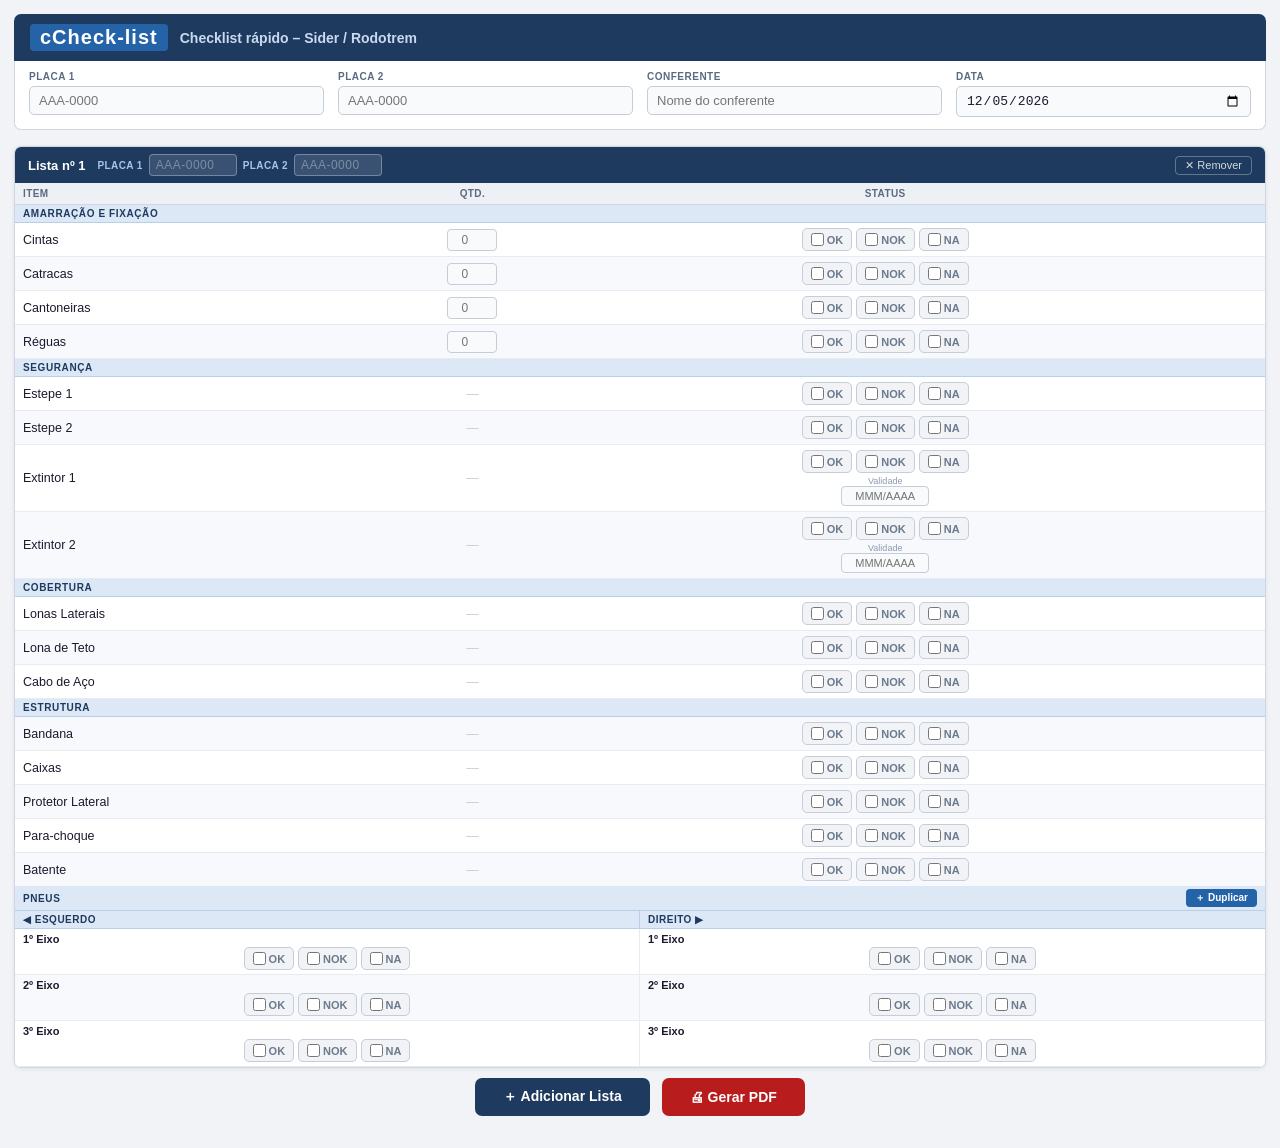
==== commit da5f08c4: "Update index.html" ====
--- a/index.html
+++ b/index.html
@@ -404,8 +404,8 @@
 <body>
 
 <div class="topo">
-  <span class="topo-logo">JCE</span>
-  <span class="topo-titulo">Checklist de Conferência – Sider / Rodotrem</span>
+  <span class="topo-logo">cCheck-list</span>
+  <span class="topo-titulo">Checklist  rápido – Sider / Rodotrem</span>
 </div>
 
 <div class="cabecalho-global">
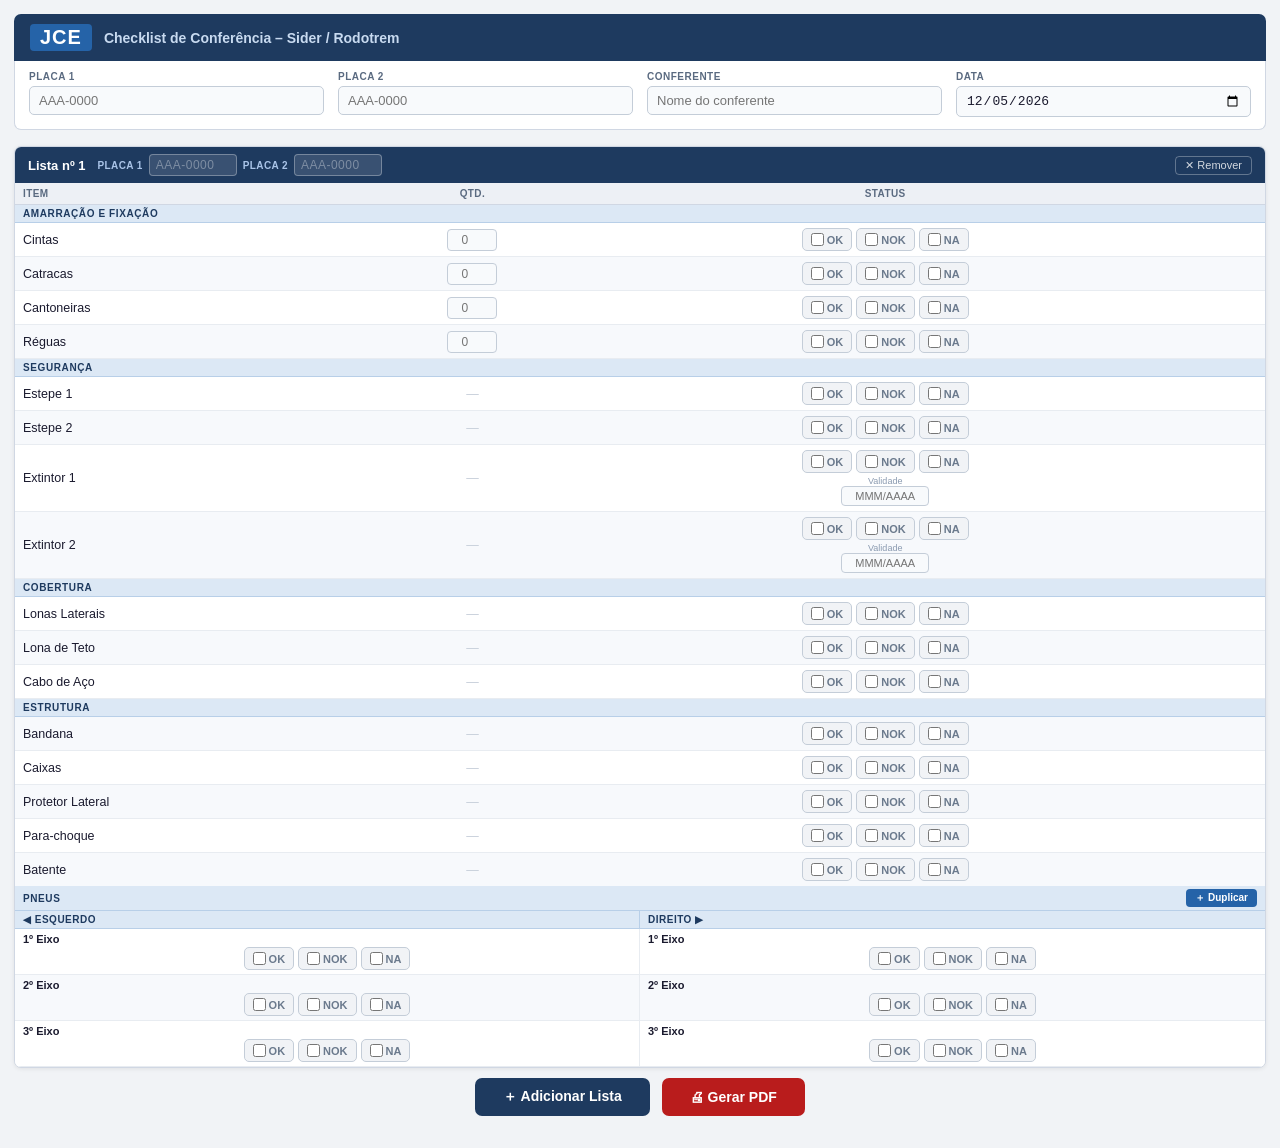
==== commit 9e0c45be: "Update index.html" ====
--- a/index.html
+++ b/index.html
@@ -4,7 +4,7 @@
 <head>
 <meta charset="UTF-8">
 <meta name="viewport" content="width=device-width, initial-scale=1.0">
-<title>Checklist rápido Sider / Rodotrem – </title>
+<title>Checklist Sider / Rodotrem – JCE</title>
 <style>
 /* =====================================================
    RESET / BASE
@@ -266,9 +266,6 @@
 margin-bottom: 1.5mm !important;
 page-break-inside: avoid !important; break-inside: avoid !important;
 float: none !important;
-}
-.lista-card:nth-child(3n+1):not(:first-child) {
-page-break-before: always !important; break-before: page !important;
 }
 
 /* Header P&B com placas */
@@ -404,8 +401,8 @@
 <body>
 
 <div class="topo">
-  <span class="topo-logo">cCheck-list</span>
-  <span class="topo-titulo">Checklist  rápido – Sider / Rodotrem</span>
+  <span class="topo-logo">JCE</span>
+  <span class="topo-titulo">Checklist de Conferência – Sider / Rodotrem</span>
 </div>
 
 <div class="cabecalho-global">
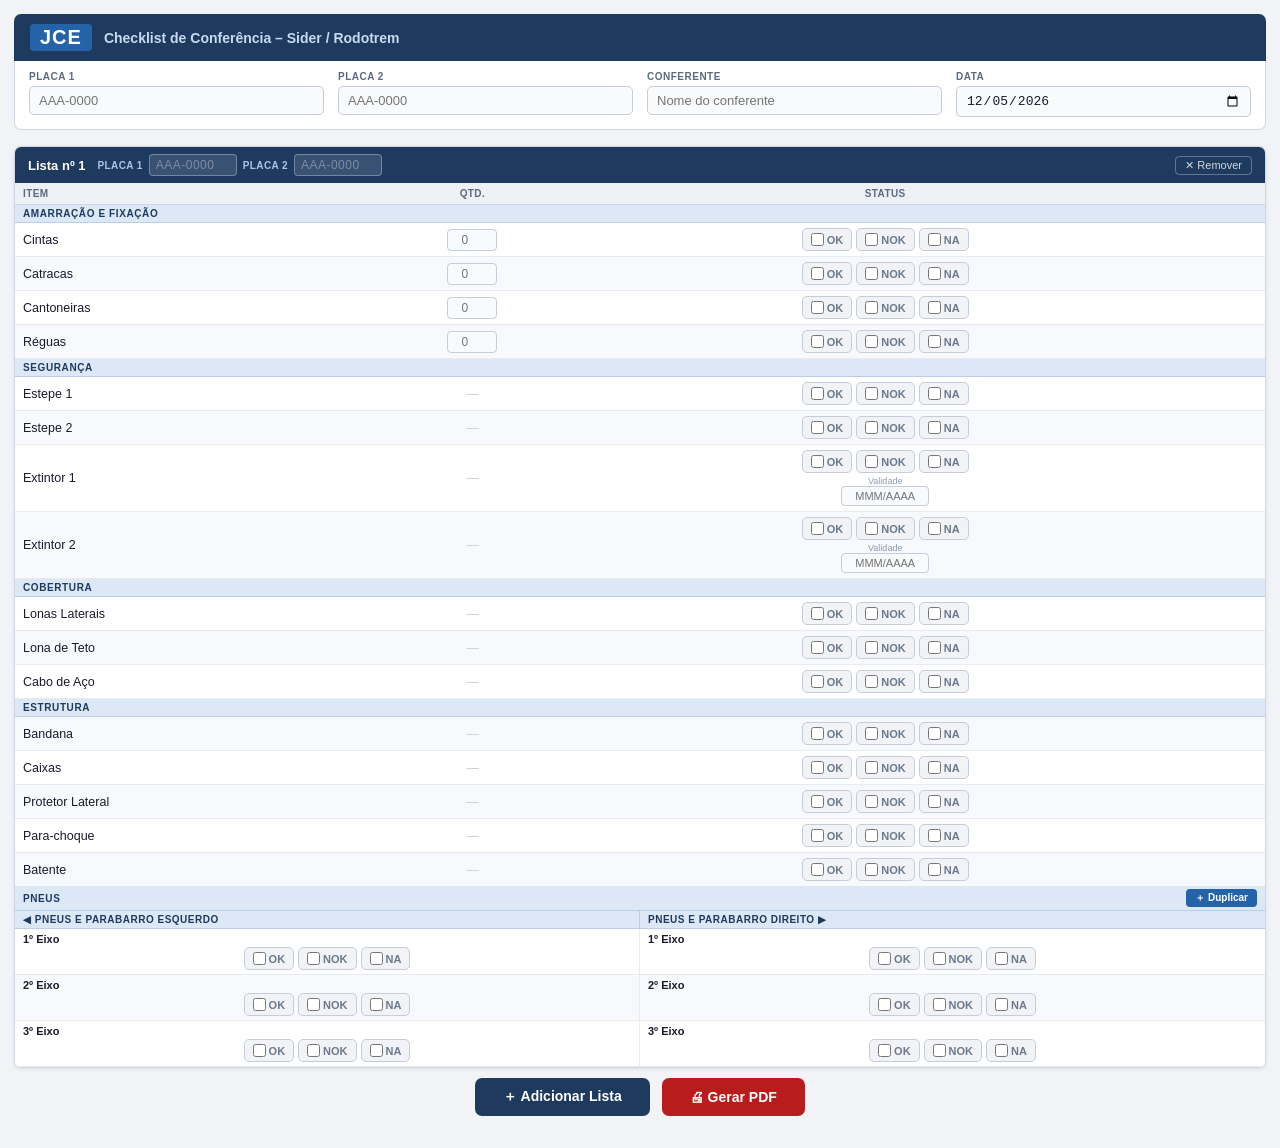
==== commit 2d512ee3: "Update index.html" ====
--- a/index.html
+++ b/index.html
@@ -587,8 +587,8 @@
     + '</div></div>';
   /* cabeçalhos E/D */
   html += '<div style="display:grid;grid-template-columns:1fr 1fr;">'
-    + '<div class="pneus-col-header" style="border-right:1px solid #b8cfe8;">◀ Esquerdo</div>'
-    + '<div class="pneus-col-header">Direito ▶</div>'
+    + '<div class="pneus-col-header" style="border-right:1px solid #b8cfe8;">◀ Pneus e Parabarro Esquerdo</div>'
+    + '<div class="pneus-col-header">Pneus e Parabarro Direito ▶</div>'
     + '</div>';
   /* eixos */
   for (var i = 0; i < EIXOS.length; i++) {
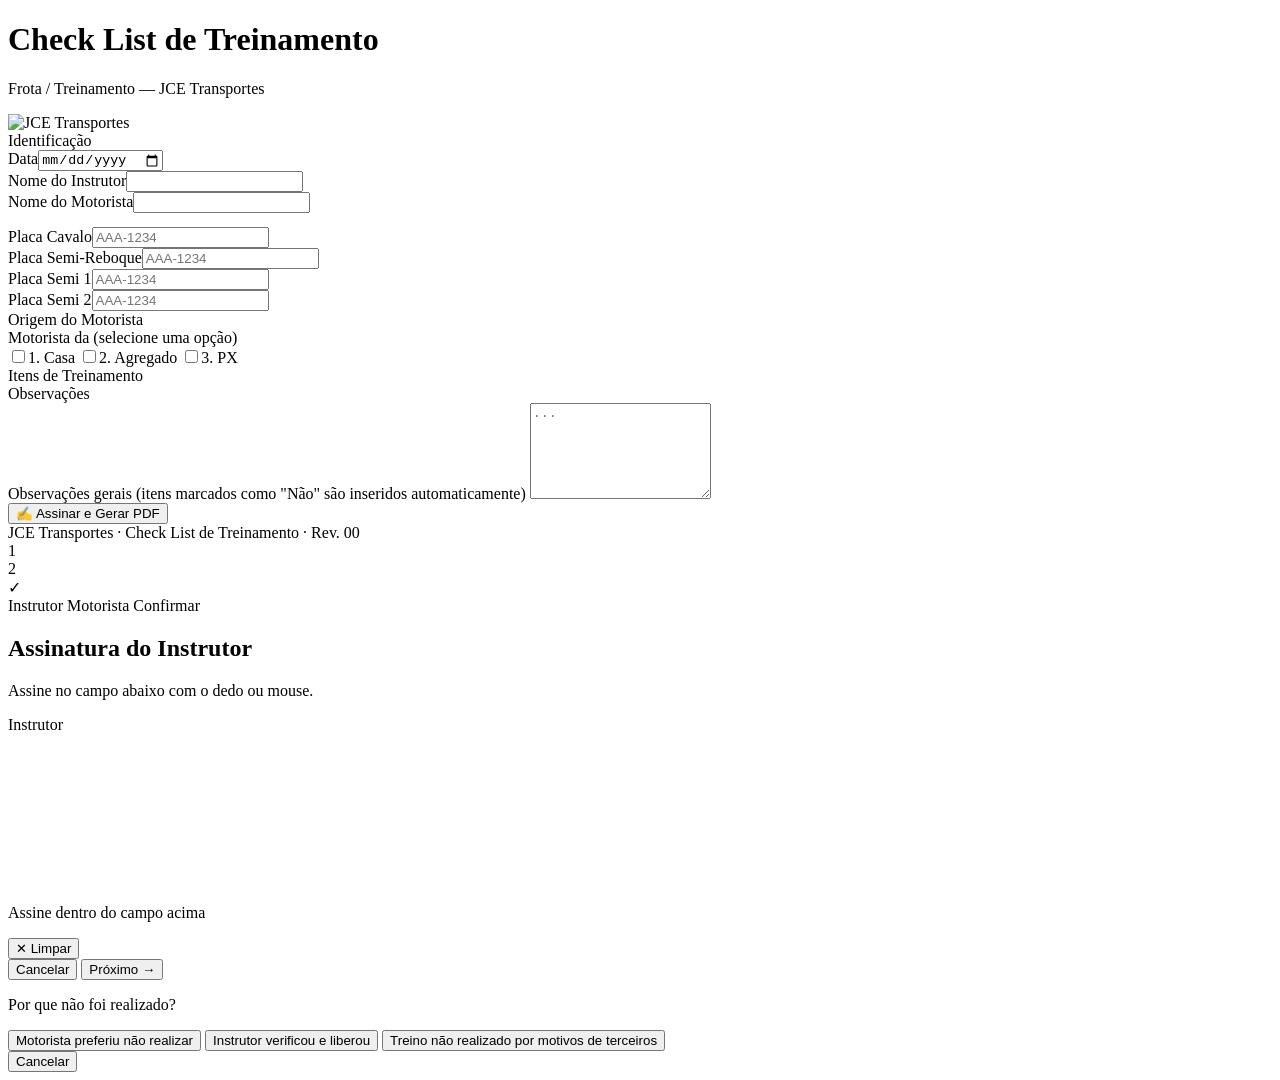
==== commit c947bbbb: "Add files via upload" ====
--- a/index.html
+++ b/index.html
@@ -1,814 +1,160 @@
 <!DOCTYPE html>
-
 <html lang="pt-BR">
 <head>
-<meta charset="UTF-8">
-<meta name="viewport" content="width=device-width, initial-scale=1.0">
-<title>Checklist Sider / Rodotrem – JCE</title>
-<style>
-/* =====================================================
-   RESET / BASE
-===================================================== */
-* { box-sizing: border-box; margin: 0; padding: 0; }
-html, body {
-  background: #f1f3f6; color: #1a1a2e;
-  font-family: 'Segoe UI', Arial, sans-serif; font-size: 14px;
-}
-body { padding: 14px; min-height: 100vh; }
-
-/* =====================================================
-TOPO
-===================================================== */
-.topo {
-background: #1e3a5f; color: #fff;
-padding: 10px 16px; border-radius: 7px 7px 0 0;
-display: flex; align-items: center; gap: 12px;
-}
-.topo-logo {
-font-size: 20px; font-weight: 900; letter-spacing: 1px;
-background: #2563a8; padding: 2px 10px; border-radius: 4px; color: #fff;
-}
-.topo-titulo { font-size: 14px; font-weight: 600; color: #c8daf0; }
-
-/* =====================================================
-CABEÇALHO GLOBAL (Conferente + Data)
-===================================================== */
-.cabecalho-global {
-background: #fff; border: 1px solid #d0d7e3;
-border-top: none; border-radius: 0 0 7px 7px;
-padding: 10px 14px 12px;
-display: grid; grid-template-columns: 1fr 1fr 1fr 1fr;
-gap: 8px 14px; margin-bottom: 16px;
-}
-.cabecalho-global label {
-font-size: 10px; font-weight: 700; color: #5a6a80;
-text-transform: uppercase; letter-spacing: .5px;
-display: block; margin-bottom: 4px;
-}
-.cabecalho-global input {
-width: 100%; border: 1px solid #c4cdd8; border-radius: 5px;
-padding: 6px 9px; font-size: 13px;
-background: #f8fafc; color: #1a1a2e; outline: none;
-}
-.cabecalho-global input:focus { border-color: #2563a8; background: #fff; }
-
-/* =====================================================
-LISTAS
-===================================================== */
-#listas { display: flex; flex-direction: column; gap: 14px; }
-
-.lista-card {
-background: #fff; border: 1px solid #d0d7e3;
-border-radius: 7px; overflow: hidden;
-box-shadow: 0 1px 4px rgba(0,0,0,.08);
-}
-
-/* Header */
-.lista-header {
-background: #1e3a5f; color: #fff;
-padding: 7px 13px; font-size: 13px; font-weight: 700;
-display: flex; align-items: center; justify-content: space-between;
-gap: 10px; flex-wrap: wrap;
-}
-.lista-header-left {
-display: flex; align-items: center; gap: 12px; flex-wrap: wrap; flex: 1;
-}
-.lista-header-left span { font-size: 13px; font-weight: 700; white-space: nowrap; }
-.lista-placa-group { display: flex; align-items: center; gap: 6px; flex-wrap: wrap; }
-.lista-placa-group label {
-font-size: 10px; font-weight: 700; color: #aac4e8;
-text-transform: uppercase; letter-spacing: .4px; white-space: nowrap;
-}
-.lista-placa-group input {
-width: 88px; border: 1px solid rgba(255,255,255,.3);
-border-radius: 4px; padding: 3px 6px; font-size: 12px;
-background: rgba(255,255,255,.12); color: #fff;
-outline: none; text-transform: uppercase; letter-spacing: .5px;
-}
-.lista-placa-group input::placeholder { color: rgba(255,255,255,.35); }
-.lista-placa-group input:focus { border-color: rgba(255,255,255,.7); background: rgba(255,255,255,.2); }
-.btn-remover-lista {
-background: transparent; border: 1px solid rgba(255,255,255,.3);
-color: rgba(255,255,255,.8); border-radius: 4px; padding: 2px 9px;
-cursor: pointer; font-size: 11px; white-space: nowrap; -webkit-appearance: none;
-}
-
-/* =====================================================
-TABELA TELA
-===================================================== */
-.checklist-table { width: 100%; border-collapse: collapse; }
-.checklist-table th {
-background: #edf0f5; color: #5a6a80;
-font-size: 10px; font-weight: 800; text-transform: uppercase; letter-spacing: .4px;
-padding: 5px 8px; text-align: left; border-bottom: 1px solid #d0d7e3;
-}
-.checklist-table th.th-status { text-align: center; }
-.checklist-table th.th-qtd    { text-align: center; width: 60px; }
-.checklist-table tr.par td { background: #f7f9fc; }
-.checklist-table td {
-padding: 5px 8px; border-bottom: 1px solid #e8ecf1;
-vertical-align: middle; font-size: 12.5px; color: #1a1a2e; background: #fff;
-}
-.checklist-table tr:last-child td { border-bottom: none; }
-.item-nome { font-weight: 500; }
-
-/* Seção */
-.section-row td {
-background: #dce8f5 !important; font-size: 10px; font-weight: 800;
-text-transform: uppercase; letter-spacing: .6px; color: #1e3a5f;
-padding: 3px 8px; border-bottom: 1px solid #b8cfe8 !important;
-}
-.sec-inner { display: flex; align-items: center; justify-content: space-between; }
-
-/* =====================================================
-CHECKBOXES OK / NOK / NA
-===================================================== */
-.check-group {
-display: flex; gap: 4px; justify-content: center;
-align-items: center; flex-wrap: nowrap;
-}
-.check-group label {
-display: inline-flex; align-items: center; gap: 3px; cursor: pointer;
-font-size: 11px; font-weight: 700; padding: 4px 8px; border-radius: 5px;
-border: 1.5px solid #c4cdd8; background: #f1f3f6; color: #6b7a8d;
--webkit-tap-highlight-color: transparent; user-select: none; white-space: nowrap;
-transition: background .12s, color .12s, border-color .12s;
-min-width: 42px; justify-content: center;
-}
-.check-group input[type=“checkbox”] {
-position: absolute; opacity: 0; width: 0; height: 0;
-pointer-events: none; -webkit-appearance: none; appearance: none;
-}
-.check-group label.ativo-ok  { background: #dcfce7; color: #166534; border-color: #22c55e; font-weight: 900; }
-.check-group label.ativo-nok { background: #fee2e2; color: #991b1b; border-color: #ef4444; font-weight: 900; }
-.check-group label.ativo-na  { background: #f1f5f9; color: #475569; border-color: #94a3b8; font-weight: 900; }
-.chk-mark { display: none; font-size: 10px; }
-.check-group label.ativo-ok  .chk-mark,
-.check-group label.ativo-nok .chk-mark,
-.check-group label.ativo-na  .chk-mark { display: inline; }
-
-/* =====================================================
-QUANTIDADE / VALIDADE
-===================================================== */
-.input-qtd {
-width: 50px; border: 1px solid #c4cdd8; border-radius: 4px;
-padding: 3px 5px; font-size: 12px; text-align: center;
-background: #f8fafc; color: #1a1a2e; display: block; margin: 0 auto;
-}
-.input-qtd:focus { border-color: #2563a8; outline: none; }
-.input-validade {
-width: 88px; border: 1px solid #c4cdd8; border-radius: 4px;
-padding: 3px 5px; font-size: 11px; text-transform: uppercase; text-align: center;
-background: #f8fafc; color: #1a1a2e;
-}
-.input-validade:focus { border-color: #2563a8; outline: none; }
-.validade-wrap { margin-top: 3px; text-align: center; }
-.validade-label { font-size: 9px; color: #8a9ab0; display: block; }
-.sem-qtd { color: #c4cdd8; display: block; text-align: center; }
-
-/* =====================================================
-PNEUS TELA — lado a lado Esq | Dir
-===================================================== */
-.pneus-col-header {
-background: #dce8f5; font-size: 10px; font-weight: 800;
-text-transform: uppercase; letter-spacing: .5px; color: #1e3a5f;
-padding: 3px 8px; border-bottom: 1px solid #b8cfe8;
-}
-
-/* =====================================================
-BOTÃO DUPLICAR PNEUS
-===================================================== */
-.btn-add-pneus {
-background: #2563a8; color: #fff; border: none; border-radius: 4px;
-padding: 2px 9px; font-size: 10px; font-weight: 700;
-cursor: pointer; -webkit-appearance: none;
-}
-
-/* =====================================================
-BOTÕES INFERIORES
-===================================================== */
-.botoes-fixos {
-display: flex; justify-content: center; gap: 12px;
-margin: 10px 0 18px; flex-wrap: wrap;
-}
-.btn-add-lista {
-padding: 10px 28px; background: #1e3a5f; color: #fff;
-border: none; border-radius: 7px; font-size: 14px; font-weight: 700;
-cursor: pointer; -webkit-appearance: none;
-}
-.btn-pdf {
-padding: 10px 28px; background: #b91c1c; color: #fff;
-border: none; border-radius: 7px; font-size: 14px; font-weight: 700;
-cursor: pointer; -webkit-appearance: none;
-}
-
-/* pdf-cols oculto na tela */
-.pdf-cols  { display: none; }
-.pneus-wrapper { display: block; }
-
-/* =====================================================
-IMPRESSÃO / PDF — P&B, ultra compacto, 3 col por lista
-===================================================== */
-@media print {
-
-@page { size: A4 portrait; margin: 5mm 4mm; }
-
-- { -webkit-print-color-adjust: exact !important; print-color-adjust: exact !important; }
-
-.botoes-fixos, .btn-remover-lista, .btn-add-pneus, .no-print { display: none !important; }
-
-html, body {
-background: #fff !important; color: #000 !important;
-padding: 0 !important; margin: 0 !important;
-}
-
-/* Topo P&B */
-.topo {
-background: #000 !important; color: #fff !important;
-padding: 2px 6px !important; border-radius: 0 !important;
-margin-bottom: 0 !important; display: block !important;
-}
-.topo-logo {
-font-size: 8pt !important; padding: 0 4px !important;
-background: #444 !important; color: #fff !important;
-display: inline-block !important;
-}
-.topo-titulo { font-size: 7pt !important; color: #ddd !important; }
-
-/* Cabeçalho global: só conferente + data */
-.cabecalho-global {
-background: #f5f5f5 !important; border: 0.5pt solid #999 !important;
-border-top: none !important; border-radius: 0 !important;
-padding: 2px 6px !important; margin-bottom: 1.5mm !important;
-display: flex !important; gap: 0 !important;
-grid-template-columns: unset !important;
-}
-.cabecalho-global .placa-global { display: none !important; }
-.cabecalho-global > div { flex: 1 !important; padding: 0 4px !important; }
-.cabecalho-global label {
-font-size: 5pt !important; margin-bottom: 1px !important;
-color: #333 !important; display: block !important;
-}
-.cabecalho-global input {
-width: 100% !important; background: #fff !important; color: #000 !important;
--webkit-text-fill-color: #000 !important;
-border: 0.4pt solid #888 !important; font-size: 6pt !important;
-padding: 0 2px !important; display: block !important;
-}
-
-/* Listas empilhadas */
-#listas { display: block !important; width: 100% !important; }
-
-.lista-card {
-display: block !important; width: 100% !important;
-border: 0.6pt solid #555 !important; border-radius: 0 !important;
-box-shadow: none !important; overflow: visible !important;
-margin-bottom: 1.5mm !important;
-page-break-inside: avoid !important; break-inside: avoid !important;
-float: none !important;
-}
-
-/* Header P&B com placas */
-.lista-header {
-background: #000 !important; color: #fff !important;
-padding: 1.5px 5px !important; font-size: 5.5pt !important;
-display: flex !important; align-items: center !important;
-gap: 5px !important; flex-wrap: nowrap !important;
-}
-.lista-header-left {
-display: flex !important; align-items: center !important;
-gap: 5px !important; flex: 1 !important;
-}
-.lista-header-left span { font-size: 5.5pt !important; }
-.lista-placa-group label { font-size: 4.5pt !important; color: #ccc !important; }
-.lista-placa-group input {
-width: 45pt !important; font-size: 5pt !important;
-background: rgba(255,255,255,.15) !important; color: #fff !important;
--webkit-text-fill-color: #fff !important;
-border: 0.4pt solid rgba(255,255,255,.5) !important;
-padding: 0 2px !important; border-radius: 1px !important;
-}
-
-/* Esconde tabela tela e pneus tela */
-.checklist-table { display: none !important; }
-.pneus-wrapper   { display: none !important; }
-
-/* Mostra pdf-cols */
-.pdf-cols { display: block !important; overflow: hidden !important; }
-
-/* 3 colunas flutuantes */
-.pdf-col {
-float: left !important;
-width: 32.6% !important;
-margin-right: 1.1% !important;
-vertical-align: top !important;
-border-right: 0.4pt solid #bbb !important;
-padding: 0 2px !important;
-}
-.pdf-col:last-child { margin-right: 0 !important; border-right: none !important; }
-
-/* Seção P&B */
-.pdf-secao {
-background: #ddd !important; color: #000 !important;
-font-size: 4pt !important; font-weight: 900 !important;
-text-transform: uppercase !important; letter-spacing: 0 !important;
-padding: 0.5px 2px !important;
-border-bottom: 0.4pt solid #999 !important;
-margin-top: 1px !important;
-}
-.pdf-secao:first-child { margin-top: 0 !important; }
-
-/* Item: só aparece se tiver .pdf-item-visible */
-.pdf-item { display: none !important; }
-.pdf-item.pdf-item-visible {
-display: flex !important;
-align-items: baseline !important;
-padding: 0.4px 2px !important;
-border-bottom: 0.3pt solid #ddd !important;
-gap: 2px !important;
-line-height: 1.1 !important;
-}
-.pdf-item-nome {
-font-size: 4.5pt !important; color: #000 !important;
-white-space: nowrap !important; overflow: hidden !important;
-text-overflow: ellipsis !important;
-flex: 1 !important; min-width: 0 !important;
-}
-.pdf-item-qtd {
-font-size: 4pt !important; color: #000 !important;
-white-space: nowrap !important; margin: 0 1px !important;
-}
-/* Só o marcado aparece — via classe .visible aplicada pelo JS */
-.pdf-chk { display: none !important; }
-.pdf-chk.visible {
-display: inline-block !important;
-font-size: 4.5pt !important; font-weight: 900 !important;
-padding: 0 2px !important;
-border: 0.4pt solid #000 !important;
-border-radius: 1pt !important;
-background: #fff !important; color: #000 !important;
-}
-.pdf-val {
-font-size: 4pt !important; color: #000 !important;
-white-space: nowrap !important; margin-left: 1px !important;
-}
-
-/* Pneus PDF P&B */
-.pdf-pneus-header {
-display: flex !important;
-background: #ddd !important; color: #000 !important;
-font-size: 4pt !important; font-weight: 900 !important;
-text-transform: uppercase !important;
-border-bottom: 0.4pt solid #999 !important;
-margin-top: 1px !important;
-}
-.pdf-pneus-header span {
-flex: 1 !important; padding: 0.5px 2px !important; font-size: 4pt !important;
-}
-.pdf-pneus-header span:first-child { border-right: 0.4pt solid #999 !important; }
-
-/* Linha de pneu: oculta se nada marcado */
-.pdf-pneus-row { display: none !important; }
-.pdf-pneus-row.pdf-item-visible {
-display: flex !important;
-align-items: center !important;
-border-bottom: 0.3pt solid #ddd !important;
-}
-.pdf-pneus-cell {
-flex: 1 !important; display: flex !important;
-align-items: center !important; justify-content: space-between !important;
-padding: 0.4px 2px !important; gap: 2px !important;
-}
-.pdf-pneus-cell:first-child { border-right: 0.4pt solid #ccc !important; }
-.pdf-pneus-eixo {
-font-size: 4.5pt !important; color: #000 !important;
-white-space: nowrap !important; flex-shrink: 0 !important;
-}
-.pdf-pneus-marcado {
-font-size: 4.5pt !important; font-weight: 900 !important;
-color: #000 !important; white-space: nowrap !important;
-border: 0.4pt solid #000 !important;
-padding: 0 2px !important; border-radius: 1pt !important;
-background: #fff !important;
-}
-/* Seção pneus: ocultar se todas as linhas estiverem ocultas */
-.pdf-pneus-bloco { display: none !important; }
-.pdf-pneus-bloco.tem-marcado { display: block !important; }
-}
-</style>
-
+  <meta charset="UTF-8">
+  <meta name="viewport" content="width=device-width, initial-scale=1.0">
+  <title>JCE Transportes – Check List de Treinamento</title>
+  <script src="https://cdnjs.cloudflare.com/ajax/libs/jspdf/2.5.1/jspdf.umd.min.js"></script>
+  <link rel="stylesheet" href="assets/css/style.css">
 </head>
 <body>
 
-<div class="topo">
-  <span class="topo-logo">JCE</span>
-  <span class="topo-titulo">Checklist de Conferência – Sider / Rodotrem</span>
+<!-- logo oculto para uso no PDF -->
+<img id="logo-pdf" src="assets/img/logo.png" style="display:none" crossorigin="anonymous">
+
+<!-- ════════════════════════════════ HEADER ══════════════════════════════ -->
+<header>
+  <div class="header-texto">
+    <h1>Check List de Treinamento</h1>
+    <p>Frota / Treinamento — JCE Transportes</p>
+  </div>
+  <img src="assets/img/logo.png" alt="JCE Transportes" class="header-logo">
+</header>
+
+<!-- ════════════════════════════════ CONTEÚDO ════════════════════════════ -->
+<div class="wrap">
+
+  <!-- IDENTIFICAÇÃO -->
+  <div class="card">
+    <div class="card-titulo">Identificação</div>
+    <div class="grid g3" style="margin-bottom:14px">
+      <div class="campo"><span>Data</span><input type="date" id="data"></div>
+      <div class="campo"><span>Nome do Instrutor</span><input type="text" id="instrutor"></div>
+      <div class="campo"><span>Nome do Motorista</span><input type="text" id="motorista"></div>
+    </div>
+    <div class="grid g4">
+      <div class="campo"><span>Placa Cavalo</span><input type="text" id="placa_cavalo" maxlength="8" oninput="fmtPlaca(this)" placeholder="AAA-1234"></div>
+      <div class="campo"><span>Placa Semi-Reboque</span><input type="text" id="placa_sr1" maxlength="8" oninput="fmtPlaca(this)" placeholder="AAA-1234"></div>
+      <div class="campo"><span>Placa Semi 1</span><input type="text" id="placa_semi1" maxlength="8" oninput="fmtPlaca(this)" placeholder="AAA-1234"></div>
+      <div class="campo"><span>Placa Semi 2</span><input type="text" id="placa_semi2" maxlength="8" oninput="fmtPlaca(this)" placeholder="AAA-1234"></div>
+    </div>
+  </div>
+
+  <!-- ORIGEM DO MOTORISTA -->
+  <div class="card">
+    <div class="card-titulo">Origem do Motorista</div>
+    <div class="campo">
+      <span>Motorista da (selecione uma opção)</span>
+      <div class="tipo-grupo" id="origem-grupo">
+        <label class="tipo-op origem-op" data-val="CASA"><input type="checkbox" id="origem_casa" onchange="marcarOrigem('origem_casa')"><span>1. Casa</span></label>
+        <label class="tipo-op origem-op" data-val="AGREGADO"><input type="checkbox" id="origem_agregado" onchange="marcarOrigem('origem_agregado')"><span>2. Agregado</span></label>
+        <label class="tipo-op origem-op" data-val="PX"><input type="checkbox" id="origem_px" onchange="marcarOrigem('origem_px')"><span>3. PX</span></label>
+      </div>
+    </div>
+  </div>
+
+  <!-- ITENS DE TREINAMENTO -->
+  <div class="card">
+    <div class="card-titulo">Itens de Treinamento</div>
+    <table class="tabela"><tbody id="b_itens"></tbody></table>
+  </div>
+
+  <!-- OBSERVAÇÕES -->
+  <div class="card">
+    <div class="card-titulo">Observações</div>
+    <div class="campo">
+      <span>Observações gerais (itens marcados como "Não" são inseridos automaticamente)</span>
+      <textarea id="observacoes" rows="6"
+        placeholder="..."
+        oninput="upperKeepCursor(this)"></textarea>
+    </div>
+  </div>
+
+  <button class="btn-pdf" onclick="abrirModal()">✍ Assinar e Gerar PDF</button>
 </div>
 
-<div class="cabecalho-global">
-  <div class="placa-global">
-    <label>Placa 1</label>
-    <input type="text" id="placa1" placeholder="AAA-0000" maxlength="8" oninput="formatarPlaca(this)">
-  </div>
-  <div class="placa-global">
-    <label>Placa 2</label>
-    <input type="text" id="placa2" placeholder="AAA-0000" maxlength="8" oninput="formatarPlaca(this)">
-  </div>
-  <div>
-    <label>Conferente</label>
-    <input type="text" id="conferente" placeholder="Nome do conferente">
-  </div>
-  <div>
-    <label>Data</label>
-    <input type="date" id="data">
+<footer>JCE Transportes · Check List de Treinamento · Rev. 00</footer>
+
+<!-- ════════════════════════════ MODAL ASSINATURAS ═══════════════════════ -->
+<div id="modal-bg">
+  <div id="modal">
+    <div class="steps-linha">
+      <div class="step-dot active" id="dot1">1</div>
+      <div class="step-bar" id="bar1"></div>
+      <div class="step-dot" id="dot2">2</div>
+      <div class="step-bar" id="bar2"></div>
+      <div class="step-dot" id="dot3">✓</div>
+    </div>
+    <div class="steps-labels">
+      <span id="lbl1" class="ativo">Instrutor</span>
+      <span id="lbl2">Motorista</span>
+      <span id="lbl3">Confirmar</span>
+    </div>
+
+    <!-- Etapa 1 -->
+    <div id="etapa1">
+      <h2>Assinatura do Instrutor</h2>
+      <p class="modal-sub">Assine no campo abaixo com o dedo ou mouse.</p>
+      <div class="sig-titulo">Instrutor</div>
+      <div class="sig-caixa"><canvas id="canvas_instr" class="sig-canvas"></canvas></div>
+      <p class="sig-dica">Assine dentro do campo acima</p>
+      <div class="sig-acoes"><button class="btn-limpar" onclick="limparCanvas('canvas_instr')">✕ Limpar</button></div>
+      <div class="modal-rodape">
+        <button class="btn-sec" onclick="fecharModal()">Cancelar</button>
+        <button class="btn-pri" onclick="irEtapa(2)">Próximo →</button>
+      </div>
+    </div>
+
+    <!-- Etapa 2 -->
+    <div id="etapa2" style="display:none">
+      <h2>Assinatura do Motorista</h2>
+      <p class="modal-sub">Assine no campo abaixo com o dedo ou mouse.</p>
+      <div class="sig-titulo">Motorista</div>
+      <div class="sig-caixa"><canvas id="canvas_mot" class="sig-canvas"></canvas></div>
+      <p class="sig-dica">Assine dentro do campo acima</p>
+      <div class="sig-acoes"><button class="btn-limpar" onclick="limparCanvas('canvas_mot')">✕ Limpar</button></div>
+      <div class="modal-rodape">
+        <button class="btn-sec" onclick="irEtapa(1)">← Voltar</button>
+        <button class="btn-pri" onclick="irEtapa(3)">Próximo →</button>
+      </div>
+    </div>
+
+    <!-- Etapa 3 -->
+    <div id="etapa3" style="display:none">
+      <h2>Confirmar e Gerar PDF</h2>
+      <p class="modal-sub">Verifique as assinaturas antes de gerar o documento.</p>
+      <div class="preview-grid">
+        <div class="preview-box">
+          <div class="preview-label">Instrutor</div>
+          <img id="prev_instr" src="" alt="Assinatura instrutor">
+        </div>
+        <div class="preview-box">
+          <div class="preview-label">Motorista</div>
+          <img id="prev_mot" src="" alt="Assinatura motorista">
+        </div>
+      </div>
+      <div class="modal-rodape">
+        <button class="btn-sec" onclick="irEtapa(2)">← Voltar</button>
+        <button class="btn-pri verde" onclick="gerarPDF()">✓ Gerar PDF</button>
+      </div>
+    </div>
   </div>
 </div>
 
-<div id="listas"></div>
-
-<div class="botoes-fixos no-print">
-  <button class="btn-add-lista" onclick="adicionarLista()">＋ Adicionar Lista</button>
-  <button class="btn-pdf" onclick="gerarPDF()">🖨 Gerar PDF</button>
+<!-- ══════════════════════════ POPUP MOTIVO "NÃO" ════════════════════════════ -->
+<div id="popup-motivo">
+  <div class="popup-caixa">
+    <p class="popup-titulo">Por que não foi realizado?</p>
+    <p id="popup-motivo-desc" class="popup-desc"></p>
+    <div class="popup-botoes popup-botoes-col">
+      <button class="popup-btn azul-esc" onclick="resolverMotivo('MOTORISTA PREFERIU NAO REALIZAR')">Motorista preferiu não realizar</button>
+      <button class="popup-btn azul" onclick="resolverMotivo('INSTRUTOR VERIFICOU E LIBEROU')">Instrutor verificou e liberou</button>
+      <button class="popup-btn verde" onclick="resolverMotivo('TREINO NAO REALIZADO POR MOTIVOS DE TERCEIROS')">Treino não realizado por motivos de terceiros</button>
+    </div>
+    <button class="popup-cancelar" onclick="cancelarMotivo()">Cancelar</button>
+  </div>
 </div>
 
-<script>
-/* ============================================================
-   DADOS
-   Col 1: Amarração (4) + Segurança (4) = 8
-   Col 2: Cobertura (3) + Estrutura início (3) = 6 — bandana, caixas, prot_lateral
-   Col 3: Estrutura resto (2) = parachoque, batente
-   (Estrutura completa fica distribuída entre col2 e col3,
-    mas parachoque e batente ficam em col3 como pedido)
-============================================================ */
-var COL1 = [
-  { secao:'Amarração e Fixação' },
-  { id:'cintas',       nome:'Cintas',         qtd:true  },
-  { id:'catracas',     nome:'Catracas',       qtd:true  },
-  { id:'cantoneiras',  nome:'Cantoneiras',    qtd:true  },
-  { id:'reguas',       nome:'Réguas',         qtd:true  },
-  { secao:'Segurança' },
-  { id:'estepe1',      nome:'Estepe 1',       qtd:false },
-  { id:'estepe2',      nome:'Estepe 2',       qtd:false },
-  { id:'extintor1',    nome:'Extintor 1',     qtd:false, validade:true },
-  { id:'extintor2',    nome:'Extintor 2',     qtd:false, validade:true }
-];
-var COL2 = [
-  { secao:'Cobertura' },
-  { id:'lona_lateral', nome:'Lonas Laterais', qtd:false },
-  { id:'lona_teto',    nome:'Lona de Teto',   qtd:false },
-  { id:'cabo_aco',     nome:'Cabo de Aço',    qtd:false },
-  { secao:'Estrutura' },
-  { id:'bandana',      nome:'Bandana',        qtd:false },
-  { id:'caixas',       nome:'Caixas',         qtd:false },
-  { id:'prot_lateral', nome:'Protetor Lateral',qtd:false }
-];
-var COL3 = [
-  { secao:'Estrutura' },
-  { id:'parachoque',   nome:'Para-choque',    qtd:false },
-  { id:'batente',      nome:'Batente',        qtd:false }
-];
-
-/* todos os itens juntos para a tabela de tela */
-var ITENS_TELA = COL1.concat(COL2.slice(0)).concat([
-  { id:'parachoque', nome:'Para-choque', qtd:false },
-  { id:'batente',    nome:'Batente',     qtd:false }
-]);
-/* Remover duplicata de Estrutura secao */
-var ITENS_TELA = [];
-var secVistas = {};
-function addItens(arr) {
-  for (var i = 0; i < arr.length; i++) {
-    var it = arr[i];
-    if (it.secao) {
-      if (!secVistas[it.secao]) { ITENS_TELA.push(it); secVistas[it.secao] = true; }
-    } else { ITENS_TELA.push(it); }
-  }
-}
-addItens(COL1); addItens(COL2); addItens(COL3);
-
-var EIXOS = [
-  { eixo:'1º Eixo', esq:'p_1e', dir:'p_1d' },
-  { eixo:'2º Eixo', esq:'p_2e', dir:'p_2d' },
-  { eixo:'3º Eixo', esq:'p_3e', dir:'p_3d' }
-];
-
-var contadorListas = 0;
-var pneusCount = {};
-
-/* ---- Utilitários ---- */
-function formatarPlaca(input) {
-  var v = input.value.toUpperCase().replace(/[^A-Z0-9]/g,'');
-  if (v.length > 3) v = v.slice(0,3) + '-' + v.slice(3,7);
-  input.value = v;
-}
-
-function toggleCheck(uid, tipo) {
-  var tipos = ['ok','nok','na'];
-  for (var i = 0; i < tipos.length; i++) {
-    var t = tipos[i];
-    var chk = document.getElementById('chk_' + t + '_' + uid);
-    if (!chk) continue;
-    var lbl = chk.parentElement;
-    if (t === tipo) {
-      lbl.classList[chk.checked ? 'add' : 'remove']('ativo-' + t);
-    } else {
-      chk.checked = false;
-      lbl.classList.remove('ativo-' + t);
-    }
-  }
-}
-
-function criarCheckGroup(uid) {
-  return '<div class="check-group">'
-    + '<label><input type="checkbox" id="chk_ok_'  + uid + '" onchange="toggleCheck(\'' + uid + '\',\'ok\')"><span class="chk-mark">✓</span>OK</label>'
-    + '<label><input type="checkbox" id="chk_nok_' + uid + '" onchange="toggleCheck(\'' + uid + '\',\'nok\')"><span class="chk-mark">✓</span>NOK</label>'
-    + '<label><input type="checkbox" id="chk_na_'  + uid + '" onchange="toggleCheck(\'' + uid + '\',\'na\')"><span class="chk-mark">✓</span>NA</label>'
-    + '</div>';
-}
-
-/* ---- Linhas tela ---- */
-function criarLinha(item, listaId, isPar) {
-  if (item.secao) {
-    return '<tr class="section-row"><td colspan="3"><div class="sec-inner"><span>' + item.secao + '</span></div></td></tr>';
-  }
-  var uid = listaId + '_' + item.id;
-  var cls = isPar ? ' class="par"' : '';
-  var colQtd = item.qtd
-    ? '<input class="input-qtd" type="number" min="0" id="qtd_' + uid + '" placeholder="0">'
-    : '<span class="sem-qtd">—</span>';
-  var valHtml = item.validade
-    ? '<div class="validade-wrap"><span class="validade-label">Validade</span>'
-      + '<input class="input-validade" type="text" id="val_' + uid + '" placeholder="MMM/AAAA" maxlength="8" oninput="this.value=this.value.toUpperCase()"></div>'
-    : '';
-  return '<tr' + cls + ' id="row_' + uid + '">'
-    + '<td class="item-nome">' + item.nome + '</td>'
-    + '<td style="text-align:center;">' + colQtd + '</td>'
-    + '<td>' + criarCheckGroup(uid) + valHtml + '</td>'
-    + '</tr>';
-}
-
-/* ---- Gera HTML de coluna PDF a partir de array de itens ---- */
-function gerarColPdf(arr, listaId) {
-  var html = '';
-  var secaoAtual = null;
-  for (var i = 0; i < arr.length; i++) {
-    var it = arr[i];
-    if (it.secao) {
-      if (it.secao !== secaoAtual) {
-        html += '<div class="pdf-secao">' + it.secao + '</div>';
-        secaoAtual = it.secao;
-      }
-      continue;
-    }
-    var uid = listaId + '_' + it.id;
-    var qtdSpan = it.qtd ? '<span class="pdf-item-qtd" id="pdfqtd_' + uid + '"></span>' : '';
-    var valSpan = it.validade ? '<span class="pdf-val" id="pdfval_' + uid + '"></span>' : '';
-    html += '<div class="pdf-item" id="pdfrow_' + uid + '">'
-      + '<span class="pdf-item-nome">' + it.nome + '</span>'
-      + qtdSpan
-      + '<span class="pdf-chk" id="pdf_ok_'  + uid + '">OK</span>'
-      + '<span class="pdf-chk" id="pdf_nok_' + uid + '">NOK</span>'
-      + '<span class="pdf-chk" id="pdf_na_'  + uid + '">NA</span>'
-      + valSpan
-      + '</div>';
-  }
-  return html;
-}
-
-/* ---- Pneus tela ---- */
-function criarPneusWrapper(listaId, idx) {
-  var label = idx === 1 ? 'Pneus' : 'Pneus – Módulo ' + idx;
-  var html = '<div id="pw_' + listaId + '_' + idx + '" class="pneus-wrapper">';
-  /* header seção */
-  html += '<div style="background:#dce8f5;font-size:10px;font-weight:800;text-transform:uppercase;'
-    + 'letter-spacing:.6px;color:#1e3a5f;padding:3px 8px;border-bottom:1px solid #b8cfe8;">'
-    + '<div class="sec-inner"><span>' + label + '</span>'
-    + '<button class="btn-add-pneus no-print" onclick="adicionarPneus(\'' + listaId + '\')">＋ Duplicar</button>'
-    + '</div></div>';
-  /* cabeçalhos E/D */
-  html += '<div style="display:grid;grid-template-columns:1fr 1fr;">'
-    + '<div class="pneus-col-header" style="border-right:1px solid #b8cfe8;">◀ Pneus e Parabarro Esquerdo</div>'
-    + '<div class="pneus-col-header">Pneus e Parabarro Direito ▶</div>'
-    + '</div>';
-  /* eixos */
-  for (var i = 0; i < EIXOS.length; i++) {
-    var e = EIXOS[i];
-    var uidE = listaId + '_pn' + idx + '_' + e.esq;
-    var uidD = listaId + '_pn' + idx + '_' + e.dir;
-    var bg   = i % 2 === 1 ? '#f7f9fc' : '#fff';
-    html += '<div style="display:grid;grid-template-columns:1fr 1fr;">'
-      + '<div style="padding:4px 8px;border-bottom:1px solid #e8ecf1;border-right:1px solid #e8ecf1;background:' + bg + ';">'
-      + '<div style="font-size:11px;font-weight:600;margin-bottom:2px;">' + e.eixo + '</div>'
-      + criarCheckGroup(uidE) + '</div>'
-      + '<div style="padding:4px 8px;border-bottom:1px solid #e8ecf1;background:' + bg + ';">'
-      + '<div style="font-size:11px;font-weight:600;margin-bottom:2px;">' + e.eixo + '</div>'
-      + criarCheckGroup(uidD) + '</div>'
-      + '</div>';
-  }
-  html += '</div>';
-  return html;
-}
-
-/* ---- Pneus PDF ---- */
-function criarPdfPneus(listaId, idx) {
-  var label = idx === 1 ? 'Pneus' : 'Pneus – Módulo ' + idx;
-  var html = '<div class="pdf-pneus-bloco" id="pdf_pbloco_' + listaId + '_' + idx + '">'
-    + '<div class="pdf-pneus-header"><span>◀ ' + label + ' – Esq.</span><span>Dir. ▶</span></div>';
-  for (var i = 0; i < EIXOS.length; i++) {
-    var e = EIXOS[i];
-    var uidE = listaId + '_pn' + idx + '_' + e.esq;
-    var uidD = listaId + '_pn' + idx + '_' + e.dir;
-    html += '<div class="pdf-pneus-row" id="pdf_prow_' + uidE + '">'
-      + '<div class="pdf-pneus-cell">'
-      + '<span class="pdf-pneus-eixo">' + e.eixo + '</span>'
-      + '<span class="pdf-pneus-marcado" id="pdf_pmarcado_' + uidE + '"></span>'
-      + '</div>'
-      + '<div class="pdf-pneus-cell">'
-      + '<span class="pdf-pneus-eixo">' + e.eixo + '</span>'
-      + '<span class="pdf-pneus-marcado" id="pdf_pmarcado_' + uidD + '"></span>'
-      + '</div>'
-      + '</div>';
-  }
-  html += '</div>';
-  return html;
-}
-
-/* ---- Adicionar pneus ---- */
-function adicionarPneus(listaId) {
-  pneusCount[listaId] = (pneusCount[listaId] || 1) + 1;
-  var idx = pneusCount[listaId];
-  var wrapper = document.getElementById('pneus_main_' + listaId);
-  var tmp = document.createElement('div');
-  tmp.innerHTML = criarPneusWrapper(listaId, idx);
-  while (tmp.firstChild) wrapper.appendChild(tmp.firstChild);
-  /* adiciona bloco pdf de pneus */
-  var pdfP = document.getElementById('pdf_pneus_area_' + listaId);
-  if (pdfP) {
-    var tmp2 = document.createElement('div');
-    tmp2.innerHTML = criarPdfPneus(listaId, idx);
-    while (tmp2.firstChild) pdfP.appendChild(tmp2.firstChild);
-  }
-}
-
-/* ---- Adicionar lista ---- */
-function adicionarLista() {
-  contadorListas++;
-  var listaId = 'L' + contadorListas;
-  pneusCount[listaId] = 1;
-
-  /* Tabela tela */
-  var linhas = '';
-  var parIdx = 0;
-  for (var i = 0; i < ITENS_TELA.length; i++) {
-    var it = ITENS_TELA[i];
-    if (it.secao) { linhas += criarLinha(it, listaId, false); }
-    else { linhas += criarLinha(it, listaId, parIdx % 2 === 1); parIdx++; }
-  }
-
-  /* PDF 3 colunas */
-  var pdfCol1 = gerarColPdf(COL1, listaId);
-  var pdfCol2 = gerarColPdf(COL2, listaId);
-  var pdfCol3 = gerarColPdf(COL3, listaId);
-
-  var card = document.createElement('div');
-  card.className = 'lista-card';
-  card.id = 'card_' + listaId;
-  card.innerHTML =
-    /* Header com placas */
-    '<div class="lista-header">'
-    + '<div class="lista-header-left">'
-    + '<span>Lista nº ' + contadorListas + '</span>'
-    + '<div class="lista-placa-group">'
-    + '<label>Placa 1</label><input type="text" id="lp1_' + listaId + '" placeholder="AAA-0000" maxlength="8" oninput="formatarPlaca(this)">'
-    + '<label>Placa 2</label><input type="text" id="lp2_' + listaId + '" placeholder="AAA-0000" maxlength="8" oninput="formatarPlaca(this)">'
-    + '</div></div>'
-    + '<button class="btn-remover-lista no-print" onclick="removerLista(\'' + listaId + '\')">✕ Remover</button>'
-    + '</div>'
-    /* Tabela tela */
-    + '<table class="checklist-table"><thead><tr>'
-    + '<th>Item</th><th class="th-qtd">Qtd.</th><th class="th-status">Status</th>'
-    + '</tr></thead><tbody>' + linhas + '</tbody></table>'
-    /* Pneus tela */
-    + '<div id="pneus_main_' + listaId + '">'
-    + criarPneusWrapper(listaId, 1)
-    + '</div>'
-    /* PDF cols */
-    + '<div class="pdf-cols" id="pdf_cols_' + listaId + '">'
-    + '<div class="pdf-col">' + pdfCol1 + '</div>'
-    + '<div class="pdf-col">' + pdfCol2 + '</div>'
-    + '<div class="pdf-col">' + pdfCol3
-    +   '<div id="pdf_pneus_area_' + listaId + '">'
-    +     criarPdfPneus(listaId, 1)
-    +   '</div>'
-    + '</div>'
-    + '</div>';
-
-  document.getElementById('listas').appendChild(card);
-  card.scrollIntoView({ behavior:'smooth', block:'start' });
-}
-
-/* ---- Remover lista ---- */
-function removerLista(listaId) {
-  var card = document.getElementById('card_' + listaId);
-  if (card && confirm('Remover esta lista?')) card.remove();
-}
-
-/* ---- GERAR PDF: sincroniza e aplica visibilidade ---- */
-function gerarPDF() {
-  var cards = document.querySelectorAll('.lista-card');
-
-  for (var c = 0; c < cards.length; c++) {
-    var card = cards[c];
-
-    /* --- Itens normais --- */
-    var pdfItems = card.querySelectorAll('.pdf-item');
-    for (var i = 0; i < pdfItems.length; i++) {
-      var row = pdfItems[i];
-      var uid = row.id.replace('pdfrow_', '');
-      var marcado = null;
-
-      /* descobre o que foi marcado */
-      var tipos = ['ok','nok','na'];
-      for (var t = 0; t < tipos.length; t++) {
-        var chk = document.getElementById('chk_' + tipos[t] + '_' + uid);
-        var pdfChk = document.getElementById('pdf_' + tipos[t] + '_' + uid);
-        if (pdfChk) pdfChk.classList.remove('visible');
-        if (chk && chk.checked) {
-          marcado = tipos[t];
-          if (pdfChk) pdfChk.classList.add('visible');
-        }
-      }
-
-      /* qtd */
-      var qtdEl = document.getElementById('qtd_' + uid);
-      var pdfQtd = document.getElementById('pdfqtd_' + uid);
-      if (pdfQtd) pdfQtd.textContent = (qtdEl && qtdEl.value) ? 'x' + qtdEl.value : '';
-
-      /* validade */
-      var valEl = document.getElementById('val_' + uid);
-      var pdfVal = document.getElementById('pdfval_' + uid);
-      if (pdfVal) pdfVal.textContent = (valEl && valEl.value) ? valEl.value : '';
-
-      /* mostra linha só se algo foi marcado */
-      if (marcado !== null) {
-        row.classList.add('pdf-item-visible');
-      } else {
-        row.classList.remove('pdf-item-visible');
-      }
-    }
-
-    /* --- Pneus --- */
-    var pRows = card.querySelectorAll('.pdf-pneus-row');
-    for (var p = 0; p < pRows.length; p++) {
-      var pRow = pRows[p];
-      var uidE = pRow.id.replace('pdf_prow_', '');
-      /* uidE é o esquerdo; derive direito trocando _e por _d ou _esq/_dir */
-      /* O id do lado direito é o uidE com último char trocado e→d */
-      var uidD = uidE.slice(0, -1) + 'd';
-
-      var marcadoE = null, marcadoD = null;
-      var tiposP = ['ok','nok','na'];
-      for (var tp = 0; tp < tiposP.length; tp++) {
-        var chkE = document.getElementById('chk_' + tiposP[tp] + '_' + uidE);
-        var chkD = document.getElementById('chk_' + tiposP[tp] + '_' + uidD);
-        if (chkE && chkE.checked) marcadoE = tiposP[tp].toUpperCase();
-        if (chkD && chkD.checked) marcadoD = tiposP[tp].toUpperCase();
-      }
-
-      var spanE = document.getElementById('pdf_pmarcado_' + uidE);
-      var spanD = document.getElementById('pdf_pmarcado_' + uidD);
-      if (spanE) spanE.textContent = marcadoE || '';
-      if (spanD) spanD.textContent = marcadoD || '';
-
-      if (marcadoE !== null || marcadoD !== null) {
-        pRow.classList.add('pdf-item-visible');
-      } else {
-        pRow.classList.remove('pdf-item-visible');
-      }
-    }
-
-    /* Mostra/oculta bloco de pneus */
-    var pblocos = card.querySelectorAll('.pdf-pneus-bloco');
-    for (var pb = 0; pb < pblocos.length; pb++) {
-      var bloco = pblocos[pb];
-      var temMarcado = bloco.querySelectorAll('.pdf-pneus-row.pdf-item-visible').length > 0;
-      bloco.classList[temMarcado ? 'add' : 'remove']('tem-marcado');
-    }
-  }
-
-  window.print();
-}
-
-/* ---- Init ---- */
-document.addEventListener('DOMContentLoaded', function() {
-  var h = new Date();
-  document.getElementById('data').value =
-    h.getFullYear() + '-'
-    + String(h.getMonth()+1).padStart(2,'0') + '-'
-    + String(h.getDate()).padStart(2,'0');
-  adicionarLista();
-});
-</script>
-
+<script src="assets/js/app.js"></script>
 </body>
-</html>+</html>
